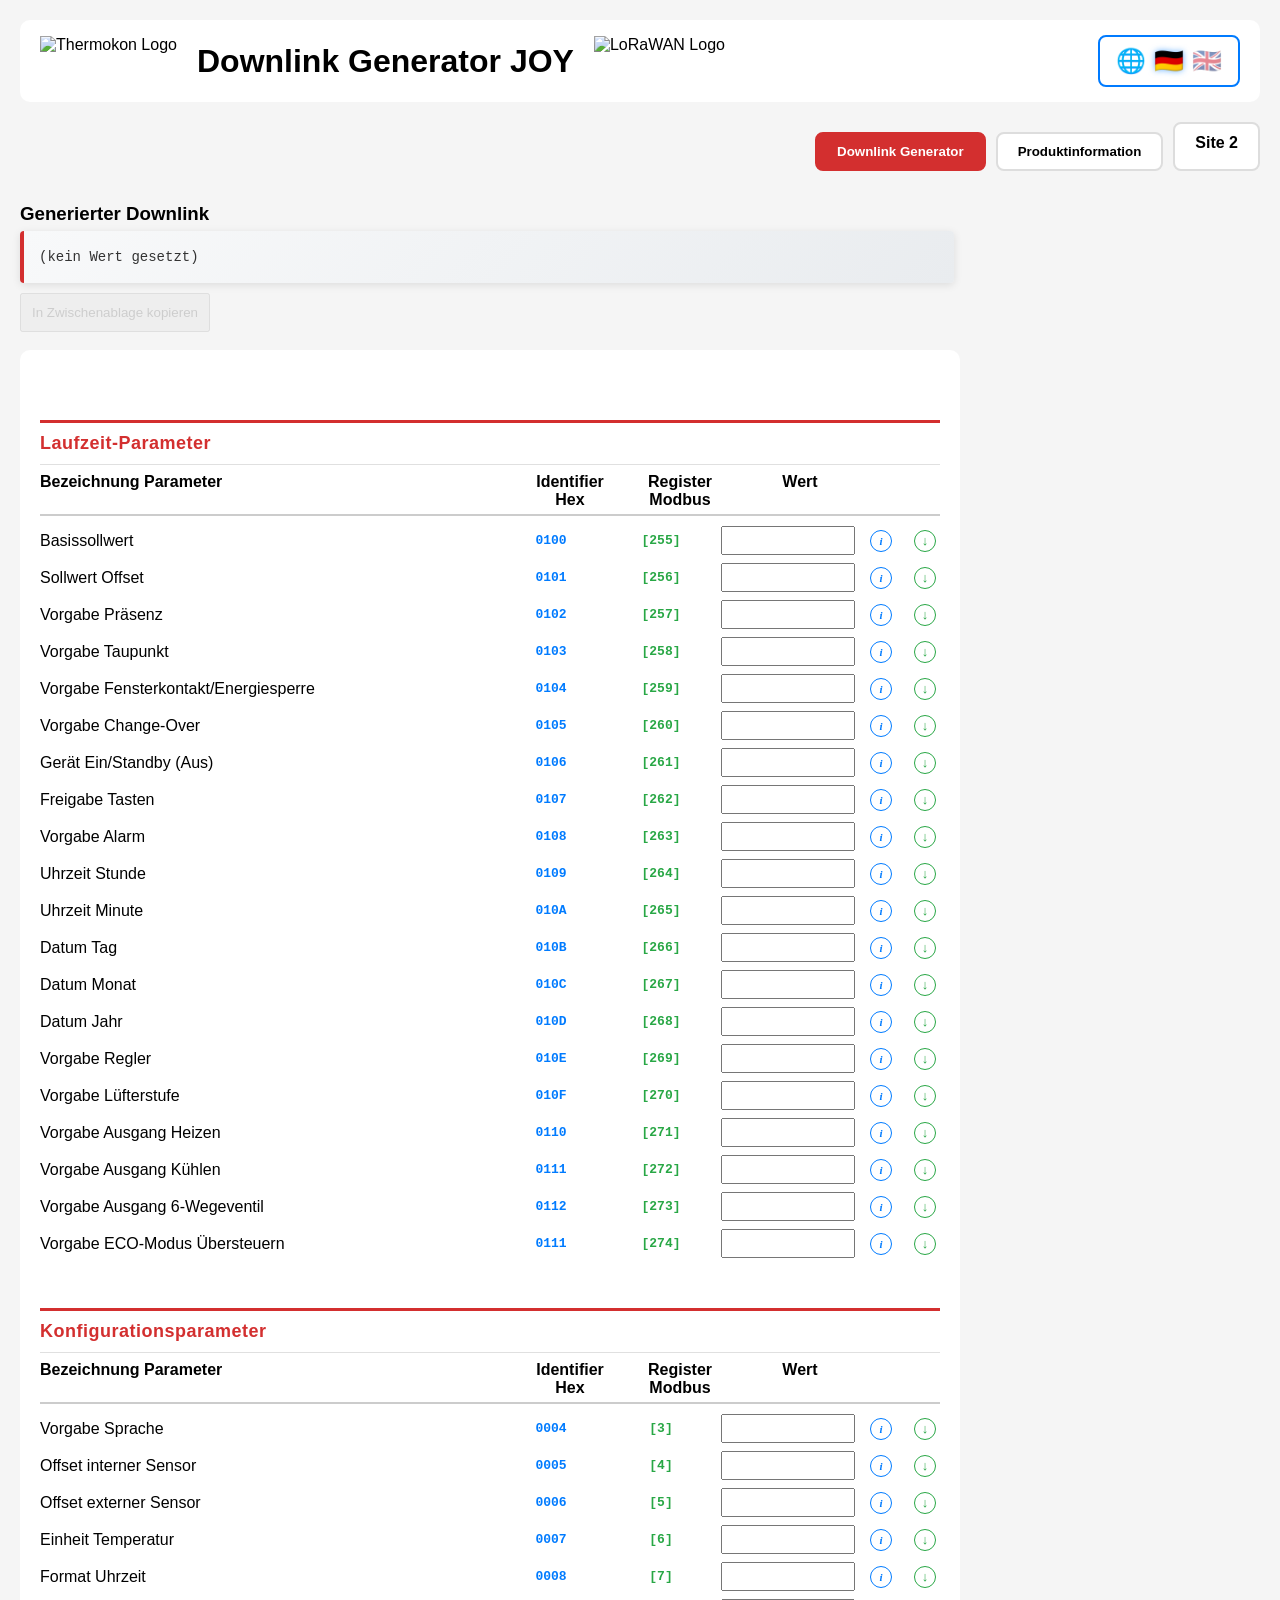
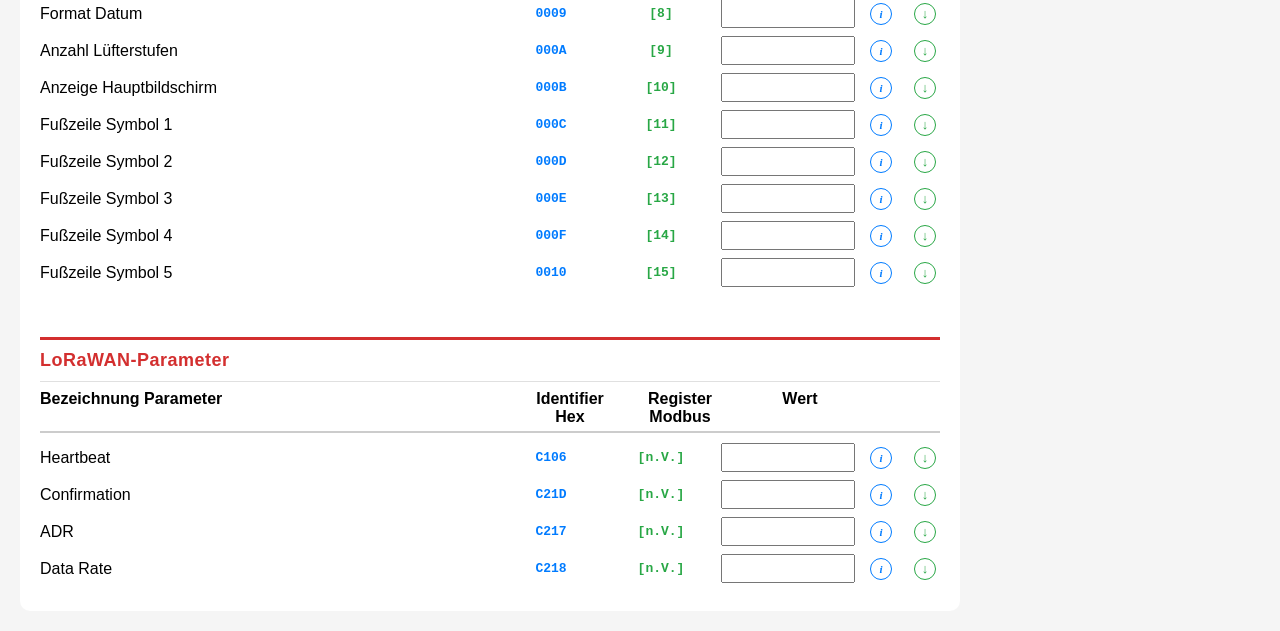
==== index.html @ a9e87c8f "Add files via upload" ====
<!DOCTYPE html>
<html lang="de">
<head>
<meta charset="UTF-8">
<title>Downlink Generator JOY LoRaWAN</title>
<style>
    body {
        font-family: Arial, sans-serif;
        margin: 20px;
        background: #f5f5f5;
    }
    .top-bar {
        display: flex;
        align-items: center;
        gap: 20px;
        margin-bottom: 20px;
        background: white;
        padding: 15px 20px;
        border-radius: 10px;
        justify-content: flex-start;
    }
    .logo {
        height: 50px;
        flex: 0 0 auto;
    }
    .logo-right {
        height: 50px;
        flex: 0 0 auto;
    }
    h1 {
        margin: 0;
        flex: 0 0 auto;
    }
    .container {
        background: white;
        padding: 20px;
        border-radius: 10px;
        max-width: 900px;
    }
    .header {
        display: flex;
        font-weight: bold;
        margin-bottom: 10px;
        border-bottom: 2px solid #ccc;
        padding-bottom: 5px;
        gap: 10px;
    }
    .header-param {
        flex: 1;
        min-width: 200px;
    }
    .header-hex {
        width: 100px;
        text-align: center;
    }
    .header-modbus {
        width: 100px;
        text-align: center;
    }
    .header-value {
        width: 120px;
        text-align: center;
    }
    .row {
        display: flex;
        margin-bottom: 8px;
        align-items: center;
        gap: 10px;
    }
    .topic {
        flex: 1;
        min-width: 200px;
    }
    .hex-col {
        width: 100px;
        text-align: center;
        font-family: monospace;
        font-weight: bold;
        color: #007bff;
    }
    .modbus-col {
        width: 100px;
        text-align: center;
        font-family: monospace;
        font-weight: bold;
        color: #28a745;
    }
    .input {
        width: 120px;
    }
    input {
        width: 100%;
        padding: 5px;
    }
    .sticky-output {
        position: sticky;
        top: 0;
        z-index: 100;
        background: #f5f5f5;
        padding: 12px 0 8px 0;
        margin-bottom: 10px;
    }
    #output {
        margin-top: 0;
        padding: 15px;
        background: linear-gradient(135deg, #f8f9fa 0%, #e9ecef 100%);
        border-left: 4px solid #d32f2f;
        color: #333;
        font-family: monospace;
        word-break: break-all;
        max-width: 900px;
        border-radius: 4px;
        box-shadow: 0 2px 8px rgba(0, 0, 0, 0.1);
        font-size: 14px;
        line-height: 1.6;
    }
    button {
        margin-top: 10px;
        padding: 10px;
        cursor: pointer;
    }
    button:disabled {
        opacity: 0.5;
        cursor: not-allowed;
    }
    .language-toggle {
        margin-left: auto;
        display: flex;
        align-items: center;
        gap: 10px;
    }
    .language-toggle button {
        background: white;
        border: 2px solid #007bff;
        border-radius: 8px;
        padding: 10px 16px;
        cursor: pointer;
        font-size: 24px;
        margin-top: 0;
        transition: all 0.3s ease;
        display: flex;
        gap: 8px;
        align-items: center;
    }
    .language-toggle button:hover {
        box-shadow: 0 4px 12px rgba(0, 0, 0, 0.15);
        transform: translateY(-2px);
    }
    .flag {
        opacity: 0.5;
        transition: opacity 0.3s ease;
    }
    .flag.active {
        opacity: 1;
        filter: drop-shadow(0 0 3px rgba(0, 123, 255, 0.6));
    }
    .page-tabs {
        display: flex;
        gap: 10px;
        margin-bottom: 20px;
        justify-content: flex-end;
    }
    .page-tab {
        padding: 10px 20px;
        background: white;
        border: 2px solid #ddd;
        border-radius: 8px;
        cursor: pointer;
        font-weight: 600;
        transition: all 0.3s ease;
        text-decoration: none;
        color: inherit;
    }
    .page-tab:hover {
        border-color: #007bff;
        color: #007bff;
    }
    .page-tab.active {
        background: #d32f2f;
        color: white;
        border-color: #d32f2f;
    }
    .page {
        display: none;
    }
    .page.active {
        display: block;
    }
    .info-content {
        background: white;
        padding: 30px;
        border-radius: 10px;
        max-width: 900px;
    }
    .info-grid {
        display: grid;
        grid-template-columns: 1fr 1fr;
        gap: 30px;
        align-items: center;
    }
    .info-image {
        text-align: center;
    }
    .info-image img {
        max-width: 100%;
        height: auto;
        border-radius: 8px;
        box-shadow: 0 4px 12px rgba(0, 0, 0, 0.15);
    }
    .info-text h2 {
        color: #d32f2f;
        margin-bottom: 15px;
    }
    .info-text p {
        color: #555;
        line-height: 1.6;
        margin-bottom: 15px;
    }
    .info-features {
        list-style: none;
        padding: 0;
    }
    .info-features li {
        padding: 8px 0;
        border-bottom: 1px solid #eee;
        color: #555;
    }
    .info-features li:before {
        content: "✓ ";
        color: #d32f2f;
        font-weight: bold;
        margin-right: 8px;
    }
    .section-title {
        margin-top: 50px !important;
        margin-bottom: 8px !important;
        padding: 10px 0;
        border-top: 3px solid #d32f2f;
        border-bottom: 1px solid #e0e0e0;
        font-weight: 700;
        font-size: 18px;
        color: #d32f2f;
        letter-spacing: 0.5px;
        text-transform: capitalize;
    }
    .header-info {
        width: 30px;
        text-align: center;
    }
    .info-icon {
        width: 30px;
        text-align: center;
        flex-shrink: 0;
        margin-left: 15px;
    }
    .info-icon button {
        background: none;
        border: 1.5px solid #007bff;
        border-radius: 50%;
        width: 22px;
        height: 22px;
        cursor: pointer;
        font-size: 11px;
        color: #007bff;
        font-weight: bold;
        font-style: italic;
        font-family: Georgia, serif;
        padding: 0;
        margin: 0;
        display: inline-flex;
        align-items: center;
        justify-content: center;
        transition: all 0.2s ease;
    }
    .info-icon button:hover {
        background: #007bff;
        color: white;
    }
    .info-tooltip {
        display: none;
        position: fixed;
        z-index: 1000;
        background: #333;
        color: #fff;
        padding: 8px 12px;
        border-radius: 6px;
        font-size: 13px;
        font-family: Arial, sans-serif;
        white-space: normal;
        max-width: 360px;
        line-height: 1.5;
        box-shadow: 0 4px 12px rgba(0,0,0,0.25);
        pointer-events: none;
    }
    .info-tooltip.visible {
        display: block;
    }
    .download-icon {
        width: 30px;
        text-align: center;
        flex-shrink: 0;
        margin-left: 4px;
    }
    .download-icon button {
        background: none;
        border: 1.5px solid #28a745;
        border-radius: 50%;
        width: 22px;
        height: 22px;
        cursor: pointer;
        font-size: 13px;
        color: #28a745;
        font-weight: bold;
        font-family: Arial, sans-serif;
        padding: 0;
        margin: 0;
        display: inline-flex;
        align-items: center;
        justify-content: center;
        transition: all 0.2s ease;
    }
    .download-icon button:hover {
        background: #28a745;
        color: white;
    }
</style>
</head>
<body>

<div class="top-bar">
    <img src="https://www.thermokon.de/typo3conf/ext/tm_thermokon/Resources/Public/Img/thermokon_logo.svg" alt="Thermokon Logo" class="logo">
    <h1 id="mainTitle">Downlink Generator JOY</h1>
    <img src="https://upload.wikimedia.org/wikipedia/commons/thumb/1/13/LoRaWAN_Logo.svg/1280px-LoRaWAN_Logo.svg.png" alt="LoRaWAN Logo" class="logo-right">
    <div class="language-toggle">
        <button onclick="toggleLanguage()"><span id="langIcon">🌐</span> <span class="flag active" id="deFlag">🇩🇪</span><span class="flag" id="enFlag">🇬🇧</span></button>
    </div>
</div>

<div class="page-tabs">
    <button class="page-tab active" onclick="switchPage('generator')" id="tab-generator">Downlink Generator</button>
    <button class="page-tab" onclick="switchPage('info')" id="tab-info">Produktinformation</button>
    <a href="Site 2.html" class="page-tab">Site 2</a>
</div>

<div id="generator" class="page active">
<div class="sticky-output">
<h3 id="outputTitle" style="margin:0 0 6px 0;">Generierter Downlink</h3>
<div id="output">(kein Wert gesetzt)</div>
<button onclick="copyToClipboard()" id="copyBtn" disabled>In Zwischenablage kopieren</button>
</div>

<div class="container">

    <div id="topicContainer"></div>

</div>
</div>

<div id="info" class="page">
<div class="info-content">
    <div class="info-grid">
        <div class="info-image">
            <img src="https://www.thermokon.de/typo3conf/ext/tm_thermokon/Resources/Public/Img/thermokon_logo.svg" alt="Thermokon Logo" style="margin-bottom: 20px;">
            <br>
            <img src="https://www.thermokon.de/direct/alterra-base/mimes/get/d1605e971841f3091" alt="Thermokon JOY LoRaWAN" style="max-width: 50%;">
        </div>
        <div class="info-text">
            <h2 id="infoTitle">LoRaWAN Sensor - Thermokon JOY</h2>
            <p id="infoDesc">Der Thermokon JOY ist ein leistungsstarker LoRaWAN-Sensor für professionelle Raumklimaregelung und Überwachung. Mit der intuitiven Downlink-Generator-Software können Sie alle Parameter und Einstellungen einfach fernsteuern.</p>
            <h3 style="color: #d32f2f; font-size: 14px; margin-top: 20px;">Eigenschaften:</h3>
            <ul class="info-features" id="infoFeatures">
                <li>LoRaWAN-Kommunikation</li>
                <li>Präzise Temperatur- und Feuchtemessung</li>
                <li>Fernkonfiguration über Downlinks</li>
                <li>Echtzeit-Datenübertragung</li>
                <li>Energieeffiziente Batteriebetrieb</li>
                <li>Mehrsprachige Bedienung</li>
            </ul>
        </div>
    </div>
</div>
</div>

<script>
// ==== SPRACH-SYSTEM ====
let currentLanguage = 'de';

const translations = {
    de: {
        mainTitle: 'Downlink Generator JOY',
        runtimeParam: 'Laufzeit-Parameter',
        configParam: 'Konfigurationsparameter',
        lorawanParam: 'LoRaWAN-Parameter',
        paramHeader: 'Parameter - Hex - Modbus',
        paramColumn: 'Bezeichnung Parameter',
        valueHeader: 'Wert',
        outputTitle: 'Generierter Downlink',
        noValue: '(kein Wert gesetzt)',
        copyBtn: 'In Zwischenablage kopieren',
        copied: 'Downlink kopiert!',
        tabGenerator: 'Downlink Generator',
        tabInfo: 'Produktinformation',
        langBtn: 'EN'
    },
    en: {
        mainTitle: 'Downlink Generator JOY',
        runtimeParam: 'Runtime Parameters',
        configParam: 'Configuration Parameters',
        lorawanParam: 'LoRaWAN Parameters',
        paramHeader: 'Parameter - Hex - Modbus',
        paramColumn: 'Parameter Description',
        valueHeader: 'Value',
        outputTitle: 'Generated Downlink',
        noValue: '(no value set)',
        copyBtn: 'Copy to Clipboard',
        copied: 'Downlink copied!',
        tabGenerator: 'Downlink Generator',
        tabInfo: 'Product Information',
        langBtn: 'DE'
    }
};

const configParametersData = [
    { de: "Vorgabe Sprache", en: "Language Setting", hex: "0004", meta: 3, name: "language",
      info_de: "Gerätesprache einstellen. 0 = Deutsch, 1 = Englisch, 2 = Französisch.",
      info_en: "Set device language. 0 = German, 1 = English, 2 = French." },
    { de: "Offset interner Sensor", en: "Internal Sensor Offset", hex: "0005", meta: 4, name: "offset_internal",
      info_de: "Korrekturwert für den internen Sensor in 0,1 K Schritten (z. B. 5 = +0,5 K).",
      info_en: "Correction value for the internal sensor in 0.1 K steps (e.g. 5 = +0.5 K)." },
    { de: "Offset externer Sensor", en: "External Sensor Offset", hex: "0006", meta: 5, name: "offset_external",
      info_de: "Korrekturwert für den externen Sensor in 0,1 K Schritten (z. B. -3 = -0,3 K).",
      info_en: "Correction value for the external sensor in 0.1 K steps (e.g. -3 = -0.3 K)." },
    { de: "Einheit Temperatur", en: "Temperature Unit", hex: "0007", meta: 6, name: "temperature_unit",
      info_de: "Anzeigeeinheit für Temperatur. 0 = Celsius (°C), 1 = Fahrenheit (°F).",
      info_en: "Display unit for temperature. 0 = Celsius (°C), 1 = Fahrenheit (°F)." },
    { de: "Format Uhrzeit", en: "Time Format", hex: "0008", meta: 7, name: "time_format",
      info_de: "Uhrzeitformat wählen. 0 = 24-Stunden-Format, 1 = 12-Stunden-Format (AM/PM).",
      info_en: "Select time format. 0 = 24-hour format, 1 = 12-hour format (AM/PM)." },
    { de: "Format Datum", en: "Date Format", hex: "0009", meta: 8, name: "date_format",
      info_de: "Datumsformat wählen. 0 = TT.MM.JJJJ, 1 = MM/TT/JJJJ.",
      info_en: "Select date format. 0 = DD.MM.YYYY, 1 = MM/DD/YYYY." },
    { de: "Anzahl Lüfterstufen", en: "Number of Fan Levels", hex: "000A", meta: 9, name: "fan_levels",
      info_de: "Anzahl der verfügbaren Lüfterstufen eingeben (z. B. 3 für Stufe 1–3).",
      info_en: "Enter number of available fan levels (e.g. 3 for levels 1–3)." },
    { de: "Anzeige Hauptbildschirm", en: "Main Display", hex: "000B", meta: 10, name: "main_display",
      info_de: "Informationen für den Hauptbildschirm festlegen. 0 = Temperatur, 1 = Feuchte, 2 = CO2.",
      info_en: "Define main screen content. 0 = Temperature, 1 = Humidity, 2 = CO2." },
    // Footer Symbols (Rows 9-13)
    { de: "Fußzeile Symbol 1", en: "Footer Symbol 1", hex: "000C", meta: 11, name: "symbol_1_footer",
      info_de: "Symbol für die erste Position in der Fußzeile. Wert gemäß Symboltabelle eingeben.",
      info_en: "Symbol for the first footer position. Enter value according to symbol table." },
    { de: "Fußzeile Symbol 2", en: "Footer Symbol 2", hex: "000D", meta: 12, name: "symbol_2_footer",
      info_de: "Symbol für die zweite Position in der Fußzeile. Wert gemäß Symboltabelle eingeben.",
      info_en: "Symbol for the second footer position. Enter value according to symbol table." },
    { de: "Fußzeile Symbol 3", en: "Footer Symbol 3", hex: "000E", meta: 13, name: "symbol_3_footer",
      info_de: "Symbol für die dritte Position in der Fußzeile. Wert gemäß Symboltabelle eingeben.",
      info_en: "Symbol for the third footer position. Enter value according to symbol table." },
    { de: "Fußzeile Symbol 4", en: "Footer Symbol 4", hex: "000F", meta: 14, name: "symbol_4_footer",
      info_de: "Symbol für die vierte Position in der Fußzeile. Wert gemäß Symboltabelle eingeben.",
      info_en: "Symbol for the fourth footer position. Enter value according to symbol table." },
    { de: "Fußzeile Symbol 5", en: "Footer Symbol 5", hex: "0010", meta: 15, name: "symbol_5_footer",
      info_de: "Symbol für die fünfte Position in der Fußzeile. Wert gemäß Symboltabelle eingeben.",
      info_en: "Symbol for the fifth footer position. Enter value according to symbol table." }
];

const runtimeParametersData = [
    // Setpoint Parameters (Rows 14-15)
    { de: "Basissollwert", en: "Base Setpoint", hex: "0100", meta: 255, name: "setpoint_base",
      info_de: "Gewünschten Basissollwert in 0,1 K Schritten eingeben (z. B. 210 = 21,0 °C).",
      info_en: "Enter desired base setpoint in 0.1 K steps (e.g. 210 = 21.0 °C)." },
    { de: "Sollwert Offset", en: "Setpoint Offset", hex: "0101", meta: 256, name: "setpoint_offset",
      info_de: "Offset zum Basissollwert in 0,1 K Schritten (z. B. 10 = +1,0 K).",
      info_en: "Offset to base setpoint in 0.1 K steps (e.g. 10 = +1.0 K)." },
    // Presence & Override (Rows 16-19)
    { de: "Vorgabe Präsenz", en: "Presence Setting", hex: "0102", meta: 257, name: "presence_overwrite",
      info_de: "Präsenzzustand überschreiben. 0 = abwesend, 1 = anwesend, 2 = freigegeben (automatisch).",
      info_en: "Override presence state. 0 = absent, 1 = present, 2 = released (automatic)." },
    { de: "Vorgabe Taupunkt", en: "Dew Point Setting", hex: "0103", meta: 258, name: "dewpoint_overwrite",
      info_de: "Taupunktsperre überschreiben. 0 = keine Sperre, 1 = Taupunkt erkannt (Sperre aktiv).",
      info_en: "Override dew point lock. 0 = no lock, 1 = dew point detected (lock active)." },
    { de: "Vorgabe Fensterkontakt/Energiesperre", en: "Window Contact/Energy Lock", hex: "0104", meta: 259, name: "windowcontact_overwrite",
      info_de: "Fensterkontaktzustand überschreiben. 0 = Fenster geschlossen, 1 = Fenster offen (Energiesperre).",
      info_en: "Override window contact state. 0 = window closed, 1 = window open (energy lock)." },
    { de: "Vorgabe Change-Over", en: "Change-Over Setting", hex: "0105", meta: 260, name: "changeover_overwrite",
      info_de: "Betriebsart überschreiben. 0 = Kühlen, 1 = Heizen, 2 = freigegeben (automatisch).",
      info_en: "Override operating mode. 0 = cooling, 1 = heating, 2 = released (automatic)." },
    // Device Control (Rows 20-22)
    { de: "Gerät Ein/Standby (Aus)", en: "Device On/Standby (Off)", hex: "0106", meta: 261, name: "standby",
      info_de: "Gerätestatus setzen. 0 = Standby (Aus), 1 = Ein (normaler Betrieb).",
      info_en: "Set device status. 0 = Standby (Off), 1 = On (normal operation)." },
    { de: "Freigabe Tasten", en: "Button Enable", hex: "0107", meta: 262, name: "button_enable",
      info_de: "Tastensperrung einstellen. 0 = alle Tasten gesperrt, 1 = alle Tasten freigegeben.",
      info_en: "Set button lock. 0 = all buttons locked, 1 = all buttons enabled." },
    { de: "Vorgabe Alarm", en: "Alarm Setting", hex: "0108", meta: 263, name: "alarm",
      info_de: "Alarmzustand setzen. 0 = kein Alarm, 1 = Alarm aktiv.",
      info_en: "Set alarm state. 0 = no alarm, 1 = alarm active." },
    // Time/Date Parameters (Rows 23-27)
    { de: "Uhrzeit Stunde", en: "Time Hour", hex: "0109", meta: 264, name: "hour",
      info_de: "Aktuelle Stunde eintragen (0–23).",
      info_en: "Enter current hour (0–23)." },
    { de: "Uhrzeit Minute", en: "Time Minute", hex: "010A", meta: 265, name: "minute",
      info_de: "Aktuelle Minute eintragen (0–59).",
      info_en: "Enter current minute (0–59)." },
    { de: "Datum Tag", en: "Date Day", hex: "010B", meta: 266, name: "day",
      info_de: "Aktuellen Tag eintragen (1–31).",
      info_en: "Enter current day (1–31)." },
    { de: "Datum Monat", en: "Date Month", hex: "010C", meta: 267, name: "month",
      info_de: "Aktuellen Monat eintragen (1–12).",
      info_en: "Enter current month (1–12)." },
    { de: "Datum Jahr", en: "Date Year", hex: "010D", meta: 268, name: "year",
      info_de: "Aktuelles Jahr eintragen (z. B. 2026).",
      info_en: "Enter current year (e.g. 2026)." },
    // Controller & Output Settings (Rows 28-33)
    { de: "Vorgabe Regler", en: "Controller Setting", hex: "010E", meta: 269, name: "overwrite_controller",
      info_de: "Reglermodus überschreiben. 0 = freigegeben (automatisch), 1 = manuell übersteuert.",
      info_en: "Override controller mode. 0 = released (automatic), 1 = manually overridden." },
    { de: "Vorgabe Lüfterstufe", en: "Fan Level Setting", hex: "010F", meta: 270, name: "fan_level_setting",
      info_de: "Lüfterstufe manuell vorgeben. 0 = Automatik, 1–5 = manuelle Stufe.",
      info_en: "Manually set fan level. 0 = automatic, 1–5 = manual level." },
    { de: "Vorgabe Ausgang Heizen", en: "Heating Output Setting", hex: "0110", meta: 271, name: "heating_output_setting",
      info_de: "Heizausgang manuell vorgeben in % (0–100). 0 = aus, 100 = volle Leistung.",
      info_en: "Manually set heating output in % (0–100). 0 = off, 100 = full power." },
    { de: "Vorgabe Ausgang Kühlen", en: "Cooling Output Setting", hex: "0111", meta: 272, name: "cooling_output_setting",
      info_de: "Kühlausgang manuell vorgeben in % (0–100). 0 = aus, 100 = volle Leistung.",
      info_en: "Manually set cooling output in % (0–100). 0 = off, 100 = full power." },
    { de: "Vorgabe Ausgang 6-Wegeventil", en: "6-Way Valve Output Setting", hex: "0112", meta: 273, name: "valve_6way_output_setting",
      info_de: "Stellung des 6-Wegeventils vorgeben in % (0–100).",
      info_en: "Set 6-way valve position in % (0–100)." },
    { de: "Vorgabe ECO-Modus Übersteuern", en: "ECO Mode Override", hex: "0111", meta: 274, name: "eco_mode_override",
      info_de: "ECO-Modus übersteuern. 0 = ECO-Modus inaktiv, 1 = ECO-Modus erzwungen.",
      info_en: "Override ECO mode. 0 = ECO mode inactive, 1 = ECO mode forced." }
];

const lorawanParametersData = [
    { de: "Heartbeat", en: "Heartbeat", hex: "C106", meta: "n.V.",
      info_de: "Heartbeat-Intervall in Minuten eintragen (z. B. 60 = alle 60 Minuten).",
      info_en: "Enter heartbeat interval in minutes (e.g. 60 = every 60 minutes)." },
    { de: "Confirmation", en: "Confirmation", hex: "C21D", meta: "n.V.",
      info_de: "Bestätigungsmodus aktivieren. 0 = unbestätigt (Unconfirmed), 1 = bestätigt (Confirmed).",
      info_en: "Enable confirmation mode. 0 = unconfirmed, 1 = confirmed." },
    { de: "ADR", en: "ADR", hex: "C217", meta: "n.V.",
      info_de: "Adaptive Data Rate aktivieren. 0 = ADR deaktiviert, 1 = ADR aktiviert.",
      info_en: "Enable Adaptive Data Rate. 0 = ADR disabled, 1 = ADR enabled." },
    { de: "Data Rate", en: "Data Rate", hex: "C218", meta: "n.V.",
      info_de: "LoRaWAN Datenrate manuell einstellen (0–5, DR0 = SF12, DR5 = SF7).",
      info_en: "Manually set LoRaWAN data rate (0–5, DR0 = SF12, DR5 = SF7)." }
];

function t(key) {
    return translations[currentLanguage][key] || key;
}

function renderParameterSection(title, parameters, startIndex) {
    const container = document.getElementById("topicContainer");
    
    // Section Titel
    const sectionTitle = document.createElement("h3");
    sectionTitle.textContent = title;
    sectionTitle.className = "section-title";
    container.appendChild(sectionTitle);
    
    // Header
    const header = document.createElement("div");
    header.className = "header";
    header.innerHTML = `
        <div class="header-param">${t('paramColumn')}</div>
        <div class="header-hex">Identifier Hex</div>
        <div class="header-modbus">Register Modbus</div>
        <div class="header-value">${t('valueHeader')}</div>
        <div class="header-info"></div>
        <div class="header-info"></div>
    `;
    container.appendChild(header);
    
    // Rows
    parameters.forEach((p, index) => {
        const row = document.createElement("div");
        row.className = "row";
        const paramName = p[currentLanguage];
        
        const tooltipText = currentLanguage === 'de' ? (p.info_de || '') : (p.info_en || '');
        row.innerHTML = `
            <div class="topic">${paramName}</div>
            <div class="hex-col">${p.hex}</div>
            <div class="modbus-col">[${p.meta}]</div>
            <div class="input">
                <input type="number" min="0" max="65535" data-index="${startIndex + index}">
            </div>
            <div class="info-icon">
                <button onmouseenter="showTooltip(event, '${tooltipText.replace(/'/g, "&apos;")}')" onmouseleave="hideTooltip()">i</button>
            </div>
            <div class="download-icon">
                <button onclick="downloadParameter(${startIndex + index})" title="Download">&#x2193;</button>
            </div>
        `;
        
        container.appendChild(row);
    });
}

function renderUI() {
    const container = document.getElementById("topicContainer");
    container.innerHTML = '';
    document.getElementById('mainTitle').textContent = t('mainTitle');
    document.getElementById('outputTitle').textContent = t('outputTitle');
    document.getElementById('copyBtn').textContent = t('copyBtn');
    
    // Update Tab Labels
    document.getElementById('tab-generator').textContent = t('tabGenerator');
    document.getElementById('tab-info').textContent = t('tabInfo');
    
    // Update Flaggen
    if (currentLanguage === 'de') {
        document.getElementById('deFlag').classList.add('active');
        document.getElementById('enFlag').classList.remove('active');
    } else {
        document.getElementById('deFlag').classList.remove('active');
        document.getElementById('enFlag').classList.add('active');
    }
    
    renderParameterSection(t('runtimeParam'), runtimeParametersData, 0);
    renderParameterSection(t('configParam'), configParametersData, runtimeParametersData.length);
    renderParameterSection(t('lorawanParam'), lorawanParametersData, runtimeParametersData.length + configParametersData.length);
    document.getElementById("output").innerText = t('noValue');
}

function toggleLanguage() {
    currentLanguage = currentLanguage === 'de' ? 'en' : 'de';
    renderUI();
    updateInfoPage();
}

// ==== PAGE SWITCHING ====
function switchPage(page) {
    // Hide all pages
    document.querySelectorAll('.page').forEach(p => p.classList.remove('active'));
    document.querySelectorAll('.page-tab').forEach(tab => tab.classList.remove('active'));
    
    // Show selected page
    document.getElementById(page).classList.add('active');
    document.getElementById('tab-' + page).classList.add('active');
    
    // Re-render if switching to generator
    if (page === 'generator') {
        generateDownlink();
    }
}

// ==== UPDATE INFO PAGE WITH LANGUAGE ====
function updateInfoPage() {
    if (currentLanguage === 'de') {
        document.getElementById('infoTitle').textContent = 'LoRaWAN Sensor - Thermokon JOY';
        document.getElementById('infoDesc').textContent = 'Der Thermokon JOY ist ein leistungsstarker LoRaWAN-Sensor für professionelle Raumklimaregelung und Überwachung. Mit der intuitiven Downlink-Generator-Software können Sie alle Parameter und Einstellungen einfach fernsteuern.';
        const features = ['LoRaWAN-Kommunikation', 'Präzise Temperatur- und Feuchtemessung', 'Fernkonfiguration über Downlinks', 'Echtzeit-Datenübertragung', 'Energieeffiziente Batteriebetrieb', 'Mehrsprachige Bedienung'];
        updateFeatures(features);
    } else {
        document.getElementById('infoTitle').textContent = 'LoRaWAN Sensor - Thermokon JOY';
        document.getElementById('infoDesc').textContent = 'The Thermokon JOY is a powerful LoRaWAN sensor for professional room climate control and monitoring. With the intuitive Downlink Generator software, you can remotely control all parameters and settings with ease.';
        const features = ['LoRaWAN Communication', 'Precise Temperature and Humidity Measurement', 'Remote Configuration via Downlinks', 'Real-Time Data Transmission', 'Energy-Efficient Battery Operation', 'Multilingual Interface'];
        updateFeatures(features);
    }
}

function updateFeatures(features) {
    const featuresList = document.getElementById('infoFeatures');
    featuresList.innerHTML = features.map(f => `<li>${f}</li>`).join('');
}

renderUI();
updateInfoPage();

// ==== HEX HELFER ====
function toHex(value) {
    let hex = Number(value).toString(16).toUpperCase();
    return hex.padStart(4, "0");
}

// ==== DOWNLINK GENERIEREN ====
function generateDownlink() {
    let result = "";
    let count = 0;
    const allParameters = [...runtimeParametersData, ...configParametersData, ...lorawanParametersData];

    document.querySelectorAll("input").forEach(input => {
        if (input.value !== "" && count < 10) {
            const index = input.dataset.index;
            const parameter = allParameters[index];

            const valueHex = toHex(input.value);
            result += parameter.hex + valueHex;

            count++;
        }
    });

    const isEmpty = !result || result === "";
    document.getElementById("output").innerText = result || t('noValue');
    document.getElementById("copyBtn").disabled = isEmpty;
}

// ==== EVENT LISTENER ====
document.addEventListener("input", generateDownlink);

// ==== TOOLTIP FUNKTIONEN ====
const tooltip = document.createElement('div');
tooltip.className = 'info-tooltip';
document.body.appendChild(tooltip);

function showTooltip(event, text) {
    tooltip.textContent = text;
    tooltip.classList.add('visible');
    positionTooltip(event);
}

function hideTooltip() {
    tooltip.classList.remove('visible');
}

document.addEventListener('mousemove', function(e) {
    if (tooltip.classList.contains('visible')) {
        positionTooltip(e);
    }
});

function positionTooltip(e) {
    const offset = 12;
    let left = e.clientX + offset;
    let top = e.clientY + offset;
    const rect = tooltip.getBoundingClientRect();
    if (left + rect.width > window.innerWidth - 10) {
        left = e.clientX - rect.width - offset;
    }
    if (top + rect.height > window.innerHeight - 10) {
        top = e.clientY - rect.height - offset;
    }
    tooltip.style.left = left + 'px';
    tooltip.style.top = top + 'px';
}

// ==== DOWNLOAD FUNKTION ====
function downloadParameter(index) {
    const a = document.createElement('a');
    a.href = 'Joy-RS485_Modbus_Handbuch_de.pdf';
    a.download = 'Joy-RS485_Modbus_Handbuch_de.pdf';
    a.click();
}

// ==== COPY FUNKTION ====
function copyToClipboard() {
    const text = document.getElementById("output").innerText;
    navigator.clipboard.writeText(text);
    alert(t('copied'));
}
</script>

</body>
</html>
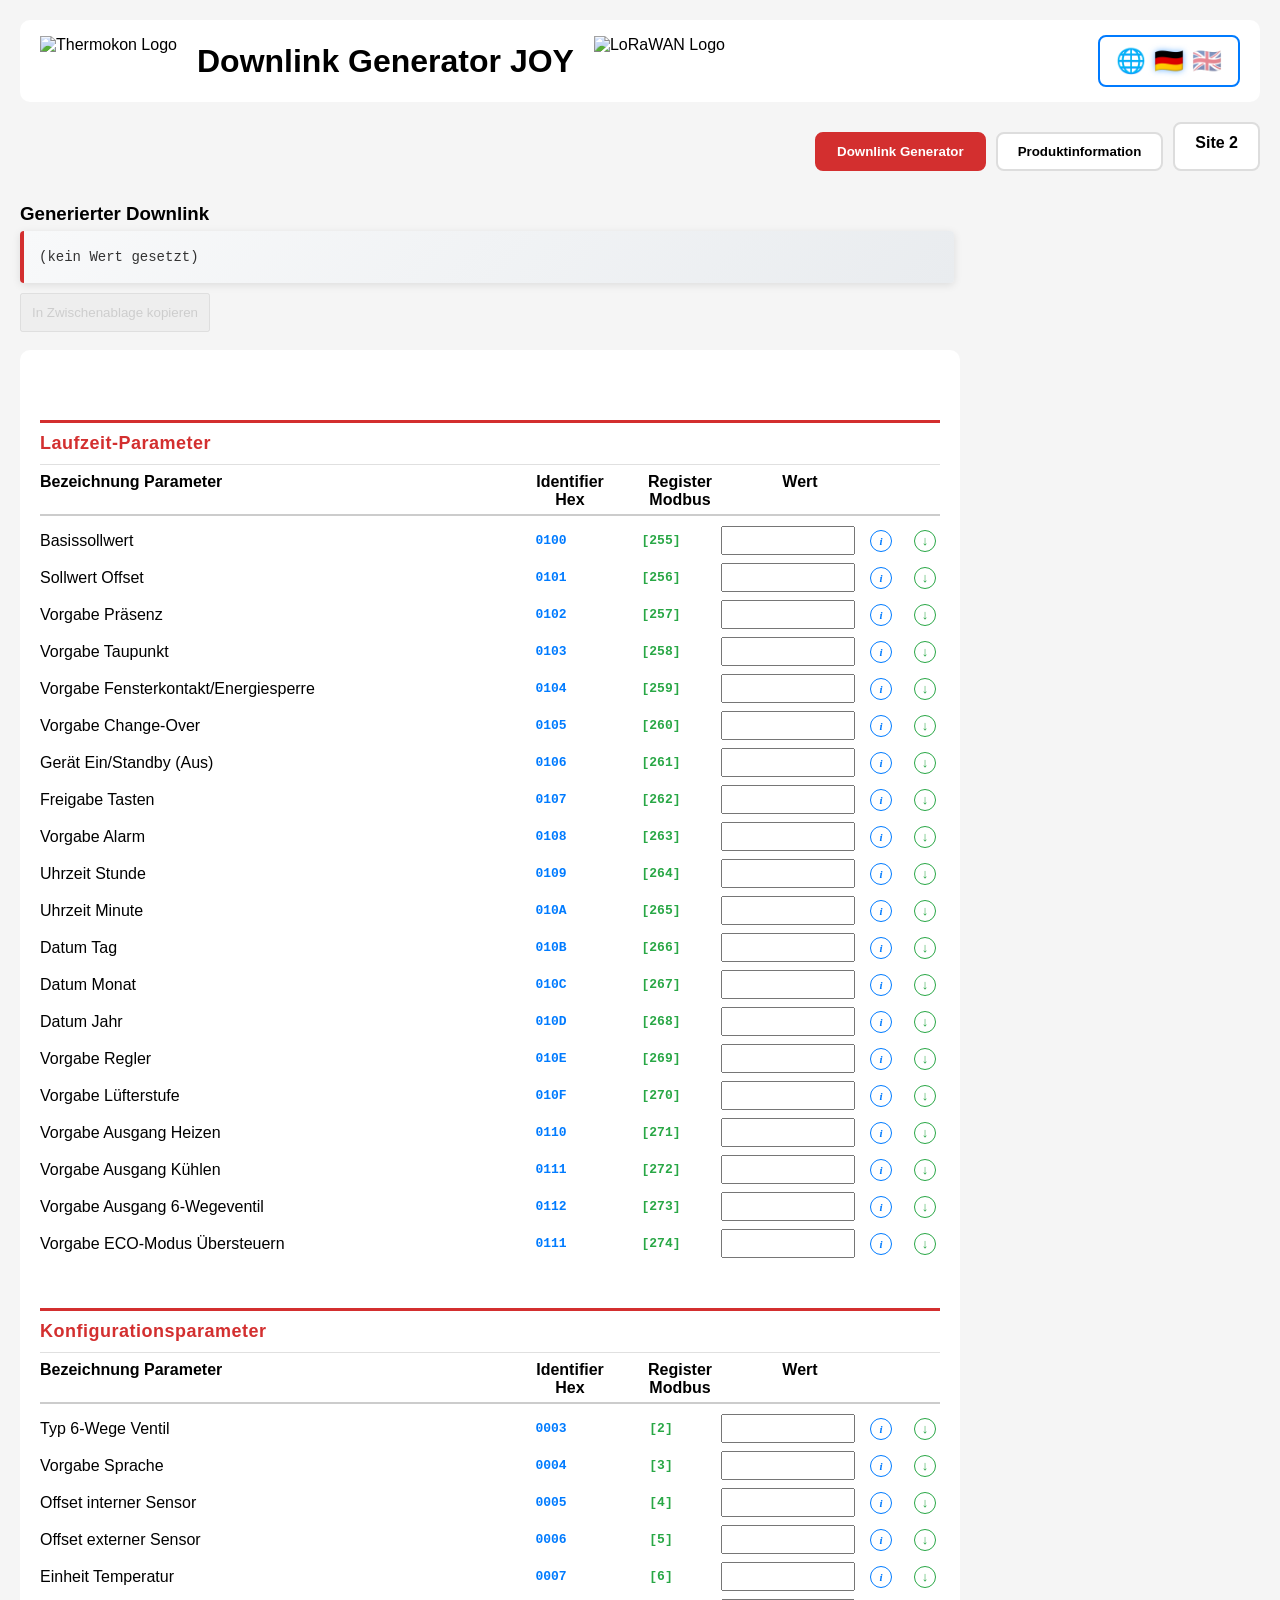
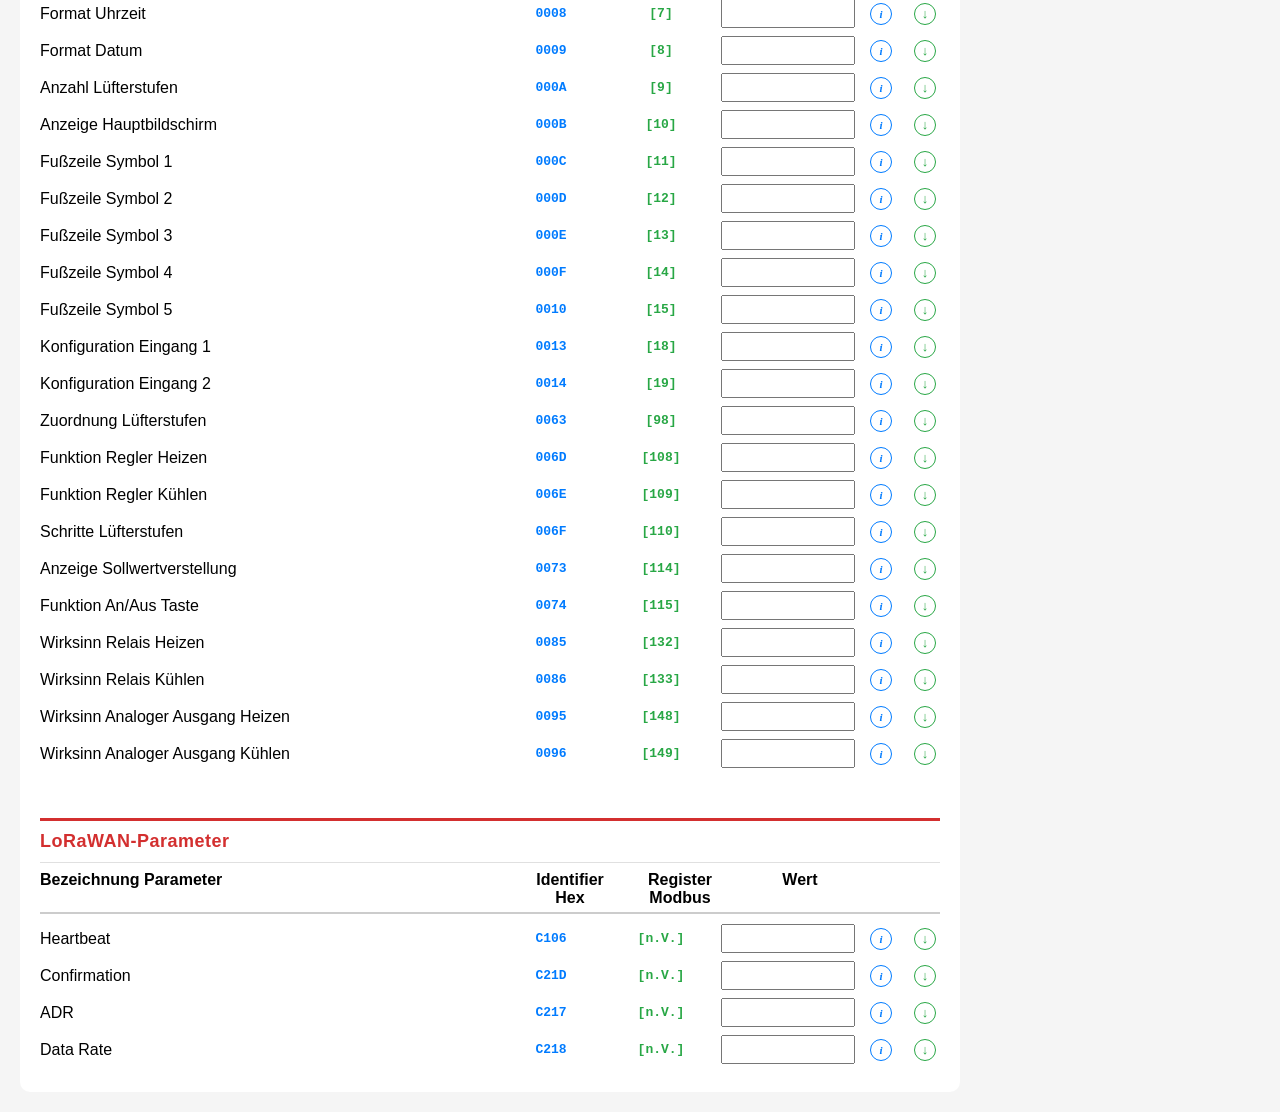
==== commit 42875e55: "Add files via upload" ====
--- a/index.html
+++ b/index.html
@@ -421,6 +421,9 @@
 };
 
 const configParametersData = [
+    { de: "Typ 6-Wege Ventil", en: "Type 6 Way-Valve", hex: "0003", meta: 2, name: "type_6_way_valve",
+      info_de: "Typ des 6-Wege Ventils konfigurieren. Wert gemäß Ventiltypentabelle eingeben.",
+      info_en: "Configure 6-way valve type. Enter value according to valve type table." },
     { de: "Vorgabe Sprache", en: "Language Setting", hex: "0004", meta: 3, name: "language",
       info_de: "Gerätesprache einstellen. 0 = Deutsch, 1 = Englisch, 2 = Französisch.",
       info_en: "Set device language. 0 = German, 1 = English, 2 = French." },
@@ -430,19 +433,19 @@
     { de: "Offset externer Sensor", en: "External Sensor Offset", hex: "0006", meta: 5, name: "offset_external",
       info_de: "Korrekturwert für den externen Sensor in 0,1 K Schritten (z. B. -3 = -0,3 K).",
       info_en: "Correction value for the external sensor in 0.1 K steps (e.g. -3 = -0.3 K)." },
-    { de: "Einheit Temperatur", en: "Temperature Unit", hex: "0007", meta: 6, name: "temperature_unit",
+    { de: "Einheit Temperatur", en: "Temperature Unit", hex: "0007", meta: 6, name: "unit_temperature",
       info_de: "Anzeigeeinheit für Temperatur. 0 = Celsius (°C), 1 = Fahrenheit (°F).",
       info_en: "Display unit for temperature. 0 = Celsius (°C), 1 = Fahrenheit (°F)." },
-    { de: "Format Uhrzeit", en: "Time Format", hex: "0008", meta: 7, name: "time_format",
+    { de: "Format Uhrzeit", en: "Time Format", hex: "0008", meta: 7, name: "format_time",
       info_de: "Uhrzeitformat wählen. 0 = 24-Stunden-Format, 1 = 12-Stunden-Format (AM/PM).",
       info_en: "Select time format. 0 = 24-hour format, 1 = 12-hour format (AM/PM)." },
-    { de: "Format Datum", en: "Date Format", hex: "0009", meta: 8, name: "date_format",
+    { de: "Format Datum", en: "Date Format", hex: "0009", meta: 8, name: "format_date",
       info_de: "Datumsformat wählen. 0 = TT.MM.JJJJ, 1 = MM/TT/JJJJ.",
       info_en: "Select date format. 0 = DD.MM.YYYY, 1 = MM/DD/YYYY." },
-    { de: "Anzahl Lüfterstufen", en: "Number of Fan Levels", hex: "000A", meta: 9, name: "fan_levels",
+    { de: "Anzahl Lüfterstufen", en: "Number of Fan Levels", hex: "000A", meta: 9, name: "fan_stages_count",
       info_de: "Anzahl der verfügbaren Lüfterstufen eingeben (z. B. 3 für Stufe 1–3).",
       info_en: "Enter number of available fan levels (e.g. 3 for levels 1–3)." },
-    { de: "Anzeige Hauptbildschirm", en: "Main Display", hex: "000B", meta: 10, name: "main_display",
+    { de: "Anzeige Hauptbildschirm", en: "Main Display", hex: "000B", meta: 10, name: "display_main_screen",
       info_de: "Informationen für den Hauptbildschirm festlegen. 0 = Temperatur, 1 = Feuchte, 2 = CO2.",
       info_en: "Define main screen content. 0 = Temperature, 1 = Humidity, 2 = CO2." },
     // Footer Symbols (Rows 9-13)
@@ -460,7 +463,43 @@
       info_en: "Symbol for the fourth footer position. Enter value according to symbol table." },
     { de: "Fußzeile Symbol 5", en: "Footer Symbol 5", hex: "0010", meta: 15, name: "symbol_5_footer",
       info_de: "Symbol für die fünfte Position in der Fußzeile. Wert gemäß Symboltabelle eingeben.",
-      info_en: "Symbol for the fifth footer position. Enter value according to symbol table." }
+      info_en: "Symbol for the fifth footer position. Enter value according to symbol table." },
+    { de: "Konfiguration Eingang 1", en: "Configuration Input 1", hex: "0013", meta: 18, name: "config_input_1",
+      info_de: "Funktion von Eingang 1 festlegen. Wert gemäß Eingangskonfigurationstabelle eingeben.",
+      info_en: "Define function of input 1. Enter value according to input configuration table." },
+    { de: "Konfiguration Eingang 2", en: "Configuration Input 2", hex: "0014", meta: 19, name: "config_input_2",
+      info_de: "Funktion von Eingang 2 festlegen. Wert gemäß Eingangskonfigurationstabelle eingeben.",
+      info_en: "Define function of input 2. Enter value according to input configuration table." },
+    { de: "Zuordnung Lüfterstufen", en: "Assignment Fan-Stages", hex: "0063", meta: 98, name: "fan_stage_assignment",
+      info_de: "Zuordnung der Lüfterstufen zu den Ausgängen konfigurieren. Wert gemäß Zuordnungstabelle eingeben.",
+      info_en: "Configure assignment of fan stages to outputs. Enter value according to assignment table." },
+    { de: "Funktion Regler Heizen", en: "Controller function heating", hex: "006D", meta: 108, name: "function_ctrl_heating",
+      info_de: "Reglerfunktion für den Heizbetrieb festlegen. Wert gemäß Reglerfunktionstabelle eingeben.",
+      info_en: "Define controller function for heating mode. Enter value according to controller function table." },
+    { de: "Funktion Regler Kühlen", en: "Controller function cooling", hex: "006E", meta: 109, name: "function_ctrl_cooling",
+      info_de: "Reglerfunktion für den Kühlbetrieb festlegen. Wert gemäß Reglerfunktionstabelle eingeben.",
+      info_en: "Define controller function for cooling mode. Enter value according to controller function table." },
+    { de: "Schritte Lüfterstufen", en: "Fan stage steps", hex: "006F", meta: 110, name: "fan_stage_steps",
+      info_de: "Schrittweite für die Umschaltung der Lüfterstufen in Prozent festlegen.",
+      info_en: "Define step size for fan stage switching in percent." },
+    { de: "Anzeige Sollwertverstellung", en: "Setpoint adjustment display", hex: "0073", meta: 114, name: "display_setpoint_adj",
+      info_de: "Anzeige der Sollwertverstellung auf dem Display konfigurieren. 0 = deaktiviert, 1 = aktiviert.",
+      info_en: "Configure setpoint adjustment display on screen. 0 = disabled, 1 = enabled." },
+    { de: "Funktion An/Aus Taste", en: "On/Off button function", hex: "0074", meta: 115, name: "function_btn_on_off",
+      info_de: "Funktion der An/Aus-Taste festlegen. 0 = deaktiviert, 1 = aktiviert.",
+      info_en: "Define on/off button function. 0 = disabled, 1 = enabled." },
+    { de: "Wirksinn Relais Heizen", en: "Relay logic heating", hex: "0085", meta: 132, name: "logic_relay_heating",
+      info_de: "Wirksinn des Heizrelais einstellen. 0 = normal (NO), 1 = invertiert (NC).",
+      info_en: "Set heating relay logic. 0 = normal (NO), 1 = inverted (NC)." },
+    { de: "Wirksinn Relais Kühlen", en: "Relay logic cooling", hex: "0086", meta: 133, name: "logic_relay_cooling",
+      info_de: "Wirksinn des Kühlrelais einstellen. 0 = normal (NO), 1 = invertiert (NC).",
+      info_en: "Set cooling relay logic. 0 = normal (NO), 1 = inverted (NC)." },
+    { de: "Wirksinn Analoger Ausgang Heizen", en: "Analog logic heating", hex: "0095", meta: 148, name: "logic_analog_heating",
+      info_de: "Wirksinn des analogen Heizausgangs einstellen. 0 = normal (0–10 V), 1 = invertiert (10–0 V).",
+      info_en: "Set analog heating output logic. 0 = normal (0–10 V), 1 = inverted (10–0 V)." },
+    { de: "Wirksinn Analoger Ausgang Kühlen", en: "Analog logic cooling", hex: "0096", meta: 149, name: "logic_analog_cooling",
+      info_de: "Wirksinn des analogen Kühlausgangs einstellen. 0 = normal (0–10 V), 1 = invertiert (10–0 V).",
+      info_en: "Set analog cooling output logic. 0 = normal (0–10 V), 1 = inverted (10–0 V)." }
 ];
 
 const runtimeParametersData = [
@@ -584,7 +623,7 @@
             <div class="hex-col">${p.hex}</div>
             <div class="modbus-col">[${p.meta}]</div>
             <div class="input">
-                <input type="number" min="0" max="65535" data-index="${startIndex + index}">
+                <input type="number" min="-32768" max="32767" data-index="${startIndex + index}">
             </div>
             <div class="info-icon">
                 <button onmouseenter="showTooltip(event, '${tooltipText.replace(/'/g, "&apos;")}')" onmouseleave="hideTooltip()">i</button>
@@ -671,7 +710,11 @@
 
 // ==== HEX HELFER ====
 function toHex(value) {
-    let hex = Number(value).toString(16).toUpperCase();
+    let num = Number(value);
+    if (num < 0) {
+        num = (num & 0xFFFF) >>> 0;
+    }
+    let hex = num.toString(16).toUpperCase();
     return hex.padStart(4, "0");
 }
 
@@ -699,7 +742,16 @@
 }
 
 // ==== EVENT LISTENER ====
-document.addEventListener("input", generateDownlink);
+document.addEventListener("input", function(e) {
+    if (e.target.tagName === 'INPUT' && e.target.type === 'number') {
+        let val = parseInt(e.target.value, 10);
+        if (!isNaN(val)) {
+            if (val > 32767) e.target.value = 32767;
+            else if (val < -32768) e.target.value = -32768;
+        }
+    }
+    generateDownlink();
+});
 
 // ==== TOOLTIP FUNKTIONEN ====
 const tooltip = document.createElement('div');
@@ -741,7 +793,7 @@
 function downloadParameter(index) {
     const a = document.createElement('a');
     a.href = 'Joy-RS485_Modbus_Handbuch_de.pdf';
-    a.download = 'Joy-RS485_Modbus_Handbuch_de.pdf';
+    a.target = '_blank';
     a.click();
 }
 
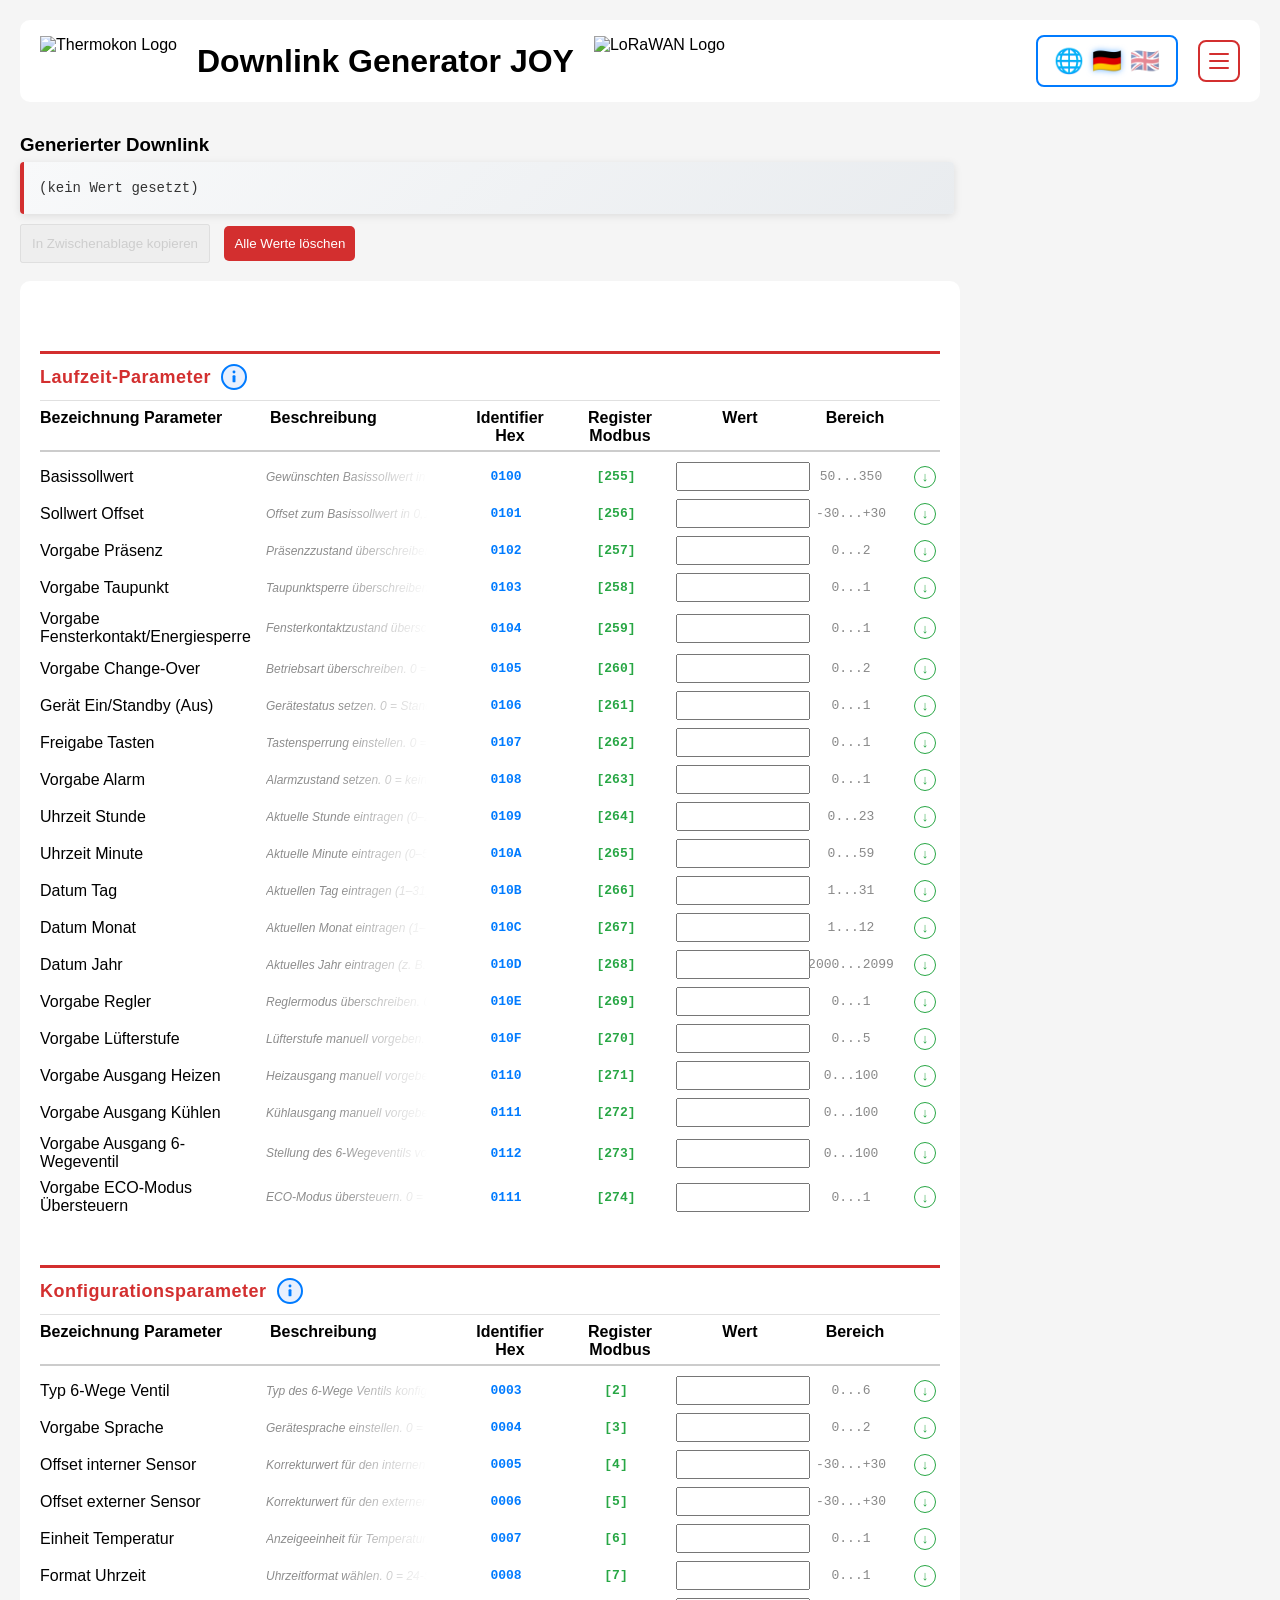
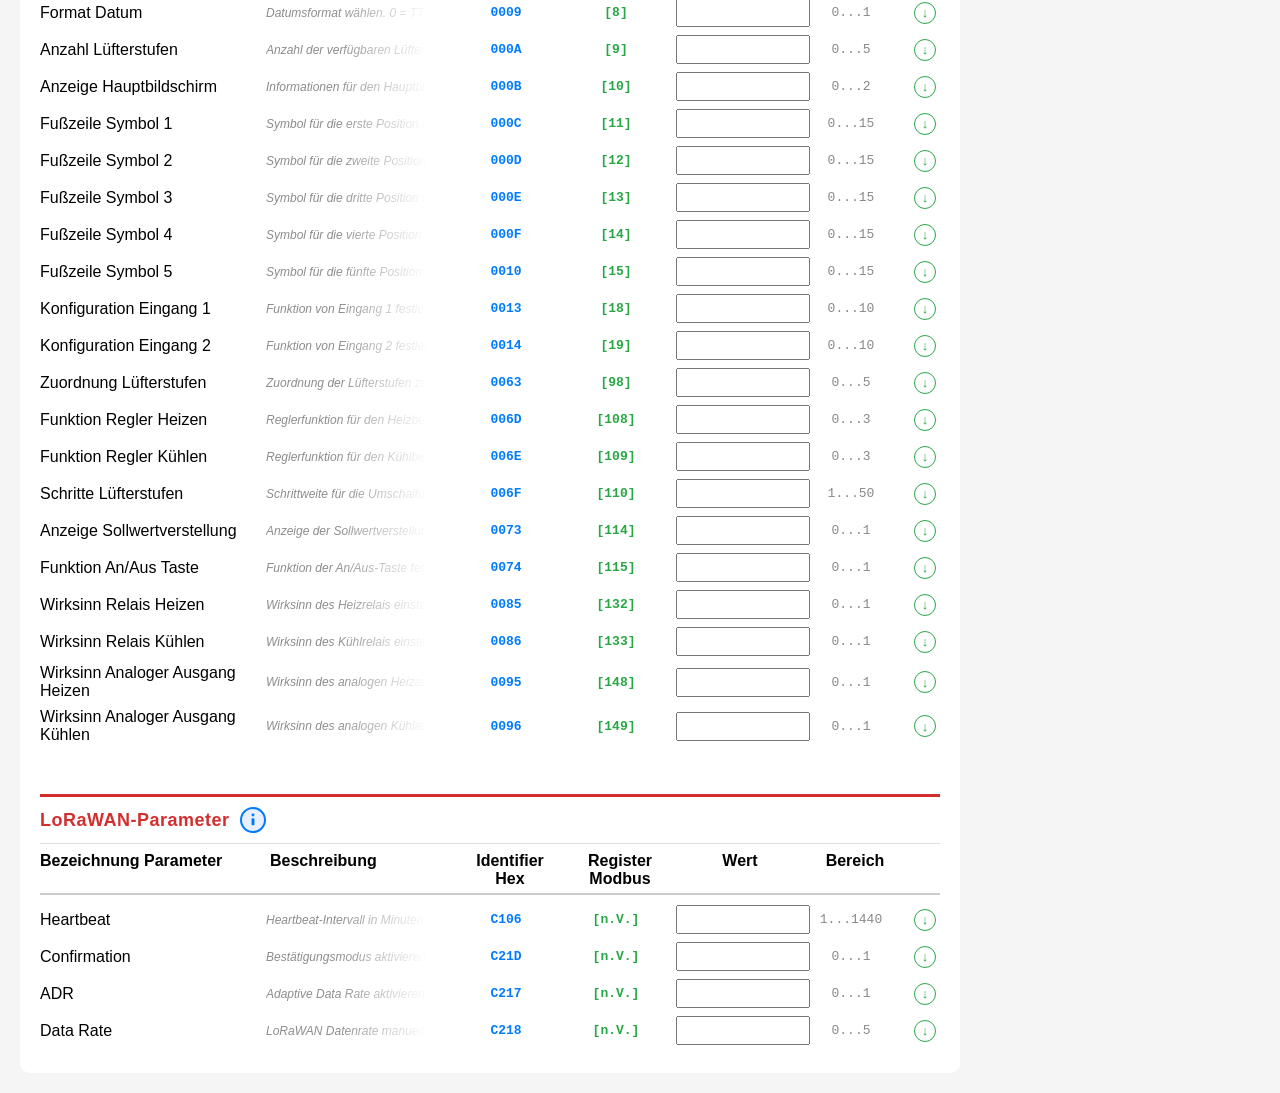
==== commit 320ecbaf: "Add files via upload" ====
--- a/index.html
+++ b/index.html
@@ -2,13 +2,16 @@
 <html lang="de">
 <head>
 <meta charset="UTF-8">
+<meta name="viewport" content="width=device-width, initial-scale=1.0">
 <title>Downlink Generator JOY LoRaWAN</title>
 <style>
+    /* Grundlegendes Seitenlayout: Serifenlose Schrift, heller Hintergrund */
     body {
         font-family: Arial, sans-serif;
         margin: 20px;
         background: #f5f5f5;
     }
+    /* Kopfzeile mit Logos, Titel, Sprachumschalter und Burger-Menü (Flexbox) */
     .top-bar {
         display: flex;
         align-items: center;
@@ -19,10 +22,12 @@
         border-radius: 10px;
         justify-content: flex-start;
     }
+    /* Thermokon-Logo links, feste Höhe ohne Flex-Wachstum */
     .logo {
         height: 50px;
         flex: 0 0 auto;
     }
+    /* LoRaWAN-Logo rechts neben dem Titel */
     .logo-right {
         height: 50px;
         flex: 0 0 auto;
@@ -31,12 +36,14 @@
         margin: 0;
         flex: 0 0 auto;
     }
+    /* Hauptcontainer für die Parametertabellen mit abgerundeten Ecken */
     .container {
         background: white;
         padding: 20px;
         border-radius: 10px;
         max-width: 900px;
     }
+    /* Spaltenüberschriften-Zeile (Parameter, Hex, Modbus, Wert, Bereich) */
     .header {
         display: flex;
         font-weight: bold;
@@ -61,16 +68,23 @@
         width: 120px;
         text-align: center;
     }
+    .header-range {
+        width: 90px;
+        text-align: center;
+    }
+    /* Einzelne Parameterzeile als Flex-Row mit vertikaler Zentrierung */
     .row {
         display: flex;
         margin-bottom: 8px;
         align-items: center;
         gap: 10px;
     }
+    /* Parametername-Spalte, nimmt den verfügbaren Platz ein (flex: 1) */
     .topic {
         flex: 1;
         min-width: 200px;
     }
+    /* Hex-Identifier-Spalte: Monospace, blau, zentriert (z.B. 0x0003) */
     .hex-col {
         width: 100px;
         text-align: center;
@@ -78,6 +92,7 @@
         font-weight: bold;
         color: #007bff;
     }
+    /* Modbus-Register-Spalte: Monospace, grün, zentriert (z.B. [2]) */
     .modbus-col {
         width: 100px;
         text-align: center;
@@ -88,10 +103,19 @@
     .input {
         width: 120px;
     }
+    /* Wertebereich-Spalte: zeigt gültigen Min...Max-Bereich in Grau */
+    .range-col {
+        width: 90px;
+        text-align: center;
+        font-family: monospace;
+        font-size: 13px;
+        color: #888;
+    }
     input {
         width: 100%;
         padding: 5px;
     }
+    /* Sticky-Ausgabebereich: bleibt beim Scrollen oben sichtbar */
     .sticky-output {
         position: sticky;
         top: 0;
@@ -100,6 +124,7 @@
         padding: 12px 0 8px 0;
         margin-bottom: 10px;
     }
+    /* Generierter Hex-Downlink-String mit rotem Akzent-Rand links */
     #output {
         margin-top: 0;
         padding: 15px;
@@ -114,6 +139,29 @@
         font-size: 14px;
         line-height: 1.6;
     }
+    /* Ein Parameter-Paar im Downlink-Output (Hex-ID + Wert) */
+    .dl-pair {
+        display: inline;
+        margin-right: 0;
+    }
+    /* Vertikaler Trennstrich zwischen aufeinanderfolgenden Paaren (IBAN-Stil) */
+    .dl-pair + .dl-pair {
+        border-left: 2px solid #ccc;
+        padding-left: 8px;
+        margin-left: 6px;
+    }
+    /* Hex-Identifier im Output: blau, fett, mit gepunkteter Trennung zum Wert */
+    .dl-id {
+        color: #007bff;
+        font-weight: bold;
+        border-right: 1px dotted #bbb;
+        padding-right: 3px;
+        margin-right: 2px;
+    }
+    /* Hex-Wert im Output: schwarz, folgt direkt auf den Identifier */
+    .dl-val {
+        color: #000;
+    }
     button {
         margin-top: 10px;
         padding: 10px;
@@ -123,6 +171,7 @@
         opacity: 0.5;
         cursor: not-allowed;
     }
+    /* Sprachumschalter: wird per margin-left:auto ans rechte Ende der Top-Bar geschoben */
     .language-toggle {
         margin-left: auto;
         display: flex;
@@ -146,6 +195,7 @@
         box-shadow: 0 4px 12px rgba(0, 0, 0, 0.15);
         transform: translateY(-2px);
     }
+    /* Flaggen-Icons (DE/EN): inaktiv = halbtransparent, aktiv = volle Deckkraft mit Glow */
     .flag {
         opacity: 0.5;
         transition: opacity 0.3s ease;
@@ -154,11 +204,100 @@
         opacity: 1;
         filter: drop-shadow(0 0 3px rgba(0, 123, 255, 0.6));
     }
+    /* Originale Tab-Leiste: versteckt, aber im DOM für ID-Kompatibilität behalten */
     .page-tabs {
+        display: none;
+    }
+    /* Hamburger-Menü Container: position:relative für absolutes Dropdown */
+    .burger-menu {
+        position: relative;
+        flex: 0 0 auto;
+        order: 10;
+    }
+    /* Hamburger-Button: 3 animierte Striche, wird zum X-Icon wenn .open */
+    .burger-btn {
+        background: none;
+        border: 2px solid #d32f2f;
+        border-radius: 8px;
+        width: 42px;
+        height: 42px;
+        cursor: pointer;
         display: flex;
-        gap: 10px;
-        margin-bottom: 20px;
-        justify-content: flex-end;
+        flex-direction: column;
+        align-items: center;
+        justify-content: center;
+        gap: 5px;
+        padding: 0;
+        margin: 0;
+        transition: all 0.3s ease;
+    }
+    .burger-btn:hover {
+        background: #d32f2f;
+    }
+    .burger-btn span {
+        display: block;
+        width: 20px;
+        height: 2px;
+        background: #d32f2f;
+        border-radius: 2px;
+        transition: all 0.3s ease;
+    }
+    .burger-btn:hover span {
+        background: white;
+    }
+    /* Animation: 3 Striche transformieren sich zu einem X-Symbol beim Öffnen */
+    .burger-btn.open span:nth-child(1) {
+        transform: rotate(45deg) translate(5px, 5px);
+    }
+    .burger-btn.open span:nth-child(2) {
+        opacity: 0;
+    }
+    .burger-btn.open span:nth-child(3) {
+        transform: rotate(-45deg) translate(5px, -5px);
+    }
+    /* Dropdown-Menü: absolut positioniert unter dem Burger-Button */
+    .burger-dropdown {
+        display: none;
+        position: absolute;
+        top: 50px;
+        right: 0;
+        background: white;
+        border: 2px solid #ddd;
+        border-radius: 10px;
+        box-shadow: 0 8px 24px rgba(0,0,0,0.15);
+        z-index: 200;
+        min-width: 220px;
+        overflow: hidden;
+    }
+    .burger-dropdown.open {
+        display: block;
+    }
+    .burger-dropdown .menu-item {
+        display: block;
+        width: 100%;
+        padding: 14px 20px;
+        border: none;
+        background: none;
+        text-align: left;
+        font-size: 15px;
+        font-weight: 600;
+        color: #333;
+        cursor: pointer;
+        text-decoration: none;
+        transition: background 0.2s ease;
+        border-bottom: 1px solid #eee;
+        box-sizing: border-box;
+    }
+    .burger-dropdown .menu-item:last-child {
+        border-bottom: none;
+    }
+    .burger-dropdown .menu-item:hover {
+        background: #f5f5f5;
+        color: #d32f2f;
+    }
+    .burger-dropdown .menu-item.active {
+        color: #d32f2f;
+        background: #fef0f0;
     }
     .page-tab {
         padding: 10px 20px;
@@ -180,18 +319,21 @@
         color: white;
         border-color: #d32f2f;
     }
+    /* Seitenwechsel: nur die aktive Seite (Generator oder Info) wird angezeigt */
     .page {
         display: none;
     }
     .page.active {
         display: block;
     }
+    /* Produktinformations-Seite: weißer Container mit max. 900px Breite */
     .info-content {
         background: white;
         padding: 30px;
         border-radius: 10px;
         max-width: 900px;
     }
+    /* 2-Spalten-Grid für Info-Seite: Bild links, Text rechts */
     .info-grid {
         display: grid;
         grid-template-columns: 1fr 1fr;
@@ -231,6 +373,7 @@
         font-weight: bold;
         margin-right: 8px;
     }
+    /* Abschnittsüberschrift (z.B. "Laufzeit-Parameter"): roter Rand oben, Flex für Info-Button */
     .section-title {
         margin-top: 50px !important;
         margin-bottom: 8px !important;
@@ -242,40 +385,92 @@
         color: #d32f2f;
         letter-spacing: 0.5px;
         text-transform: capitalize;
+        display: flex;
+        align-items: center;
+        gap: 10px;
+    }
+    /* Runder Info-Button (SVG "i"-Icon) neben den Abschnittsüberschriften */
+    .section-info-btn {
+        display: inline-flex;
+        align-items: center;
+        justify-content: center;
+        width: 22px;
+        height: 22px;
+        border-radius: 50%;
+        border: 2px solid #007bff;
+        background: #e8f0fe;
+        color: #007bff;
+        cursor: help;
+        padding: 0;
+        margin: 0;
+        flex-shrink: 0;
+        transition: all 0.2s ease;
+    }
+    .section-info-btn svg {
+        fill: #007bff;
+        transition: fill 0.2s ease;
+    }
+    .section-info-btn:hover {
+        background: #007bff;
+    }
+    .section-info-btn:hover svg {
+        fill: white;
     }
     .header-info {
         width: 30px;
         text-align: center;
     }
+    /* Beschreibungsspalte pro Zeile: zeigt abgekürzten Info-Text mit Fade-Out */
     .info-icon {
-        width: 30px;
-        text-align: center;
+        width: 180px;
+        text-align: left;
         flex-shrink: 0;
-        margin-left: 15px;
+        margin-left: 5px;
+    }
+    /* Inline-Infotext: kursiv, halbtransparent, mit CSS-Maskierung zum Ausblenden am Rand */
+    .info-text-inline {
+        font-style: italic;
+        opacity: 0.45;
+        font-size: 12px;
+        white-space: nowrap;
+        overflow: hidden;
+        text-overflow: ellipsis;
+        max-width: 180px;
+        cursor: help;
+        display: block;
+        position: relative;
+        -webkit-mask-image: linear-gradient(to right, rgba(0,0,0,1) 40%, rgba(0,0,0,0) 90%);
+        mask-image: linear-gradient(to right, rgba(0,0,0,1) 40%, rgba(0,0,0,0) 90%);
+        transition: opacity 0.2s ease;
+    }
+    .info-text-inline:hover {
+        opacity: 0.7;
     }
     .info-icon button {
-        background: none;
-        border: 1.5px solid #007bff;
+        background: #e8f0fe;
+        border: 2px solid #007bff;
         border-radius: 50%;
         width: 22px;
         height: 22px;
         cursor: pointer;
-        font-size: 11px;
+        font-size: 14px;
         color: #007bff;
-        font-weight: bold;
+        font-weight: 700;
         font-style: italic;
-        font-family: Georgia, serif;
+        font-family: 'Times New Roman', Georgia, serif;
         padding: 0;
         margin: 0;
         display: inline-flex;
         align-items: center;
         justify-content: center;
         transition: all 0.2s ease;
+        text-shadow: 0 0 1px #007bff;
     }
     .info-icon button:hover {
         background: #007bff;
         color: white;
     }
+    /* Globaler Tooltip: folgt dem Mauszeiger, zeigt vollständigen Beschreibungstext */
     .info-tooltip {
         display: none;
         position: fixed;
@@ -295,6 +490,7 @@
     .info-tooltip.visible {
         display: block;
     }
+    /* Download-Button pro Zeile: grüner Kreis mit Pfeil, öffnet PDF-Handbuch */
     .download-icon {
         width: 30px;
         text-align: center;
@@ -323,10 +519,162 @@
         background: #28a745;
         color: white;
     }
+
+    /* ==== RESPONSIVE: Tablet & Smartphone (≤768px) ==== */
+    /* Umstellung auf Card-Layout, versteckte Spaltenheader, größere Touch-Targets */
+    @media (max-width: 768px) {
+        body {
+            margin: 8px;
+        }
+        .top-bar {
+            flex-wrap: wrap;
+            gap: 10px;
+            padding: 10px 12px;
+        }
+        .top-bar h1 {
+            font-size: 16px;
+            order: 2;
+            width: 100%;
+            text-align: center;
+        }
+        .logo, .logo-right {
+            height: 32px;
+        }
+        .language-toggle {
+            order: 3;
+            margin-left: 0;
+            width: 100%;
+            justify-content: center;
+        }
+        .language-toggle button {
+            font-size: 18px;
+            padding: 6px 12px;
+        }
+        .burger-dropdown {\n            min-width: 180px;\n        }
+        .sticky-output {
+            padding: 8px 0 6px 0;
+        }
+        .sticky-output h3 {
+            font-size: 14px;
+        }
+        .sticky-output button {
+            font-size: 12px;
+            padding: 8px;
+        }
+        #output {
+            font-size: 12px;
+            padding: 10px;
+        }
+        .container {
+            padding: 10px;
+        }
+        .section-title {
+            font-size: 15px;
+            margin-top: 30px !important;
+        }
+
+        /* Hide table header on mobile */
+        .header {
+            display: none;
+        }
+
+        /* Card layout for rows */
+        .row {
+            flex-wrap: wrap;
+            background: #fafafa;
+            border: 1px solid #eee;
+            border-radius: 8px;
+            padding: 10px;
+            margin-bottom: 10px;
+            gap: 4px 8px;
+        }
+        .topic {
+            min-width: unset;
+            width: 100%;
+            font-weight: 600;
+            font-size: 14px;
+            margin-bottom: 2px;
+        }
+        .info-icon {
+            width: 100%;
+            margin-left: 0;
+        }
+        .info-text-inline {
+            max-width: 100%;
+            -webkit-mask-image: linear-gradient(to right, rgba(0,0,0,1) 60%, rgba(0,0,0,0) 95%);
+            mask-image: linear-gradient(to right, rgba(0,0,0,1) 60%, rgba(0,0,0,0) 95%);
+        }
+        .hex-col, .modbus-col {
+            width: auto;
+            text-align: left;
+            font-size: 12px;
+        }
+        .hex-col::before {
+            content: 'Hex: ';
+            font-weight: normal;
+            color: #888;
+            font-family: Arial, sans-serif;
+        }
+        .modbus-col::before {
+            content: 'Modbus: ';
+            font-weight: normal;
+            color: #888;
+            font-family: Arial, sans-serif;
+        }
+        .range-col {
+            width: auto;
+            text-align: left;
+            font-size: 12px;
+        }
+        .range-col::before {
+            content: '⟹ ';
+            color: #888;
+        }
+        .input {
+            width: 100%;
+        }
+        .input input {
+            font-size: 16px;
+            padding: 8px;
+        }
+        .download-icon {
+            margin-left: auto;
+        }
+
+        /* Info page responsive */
+        .info-content {
+            padding: 15px;
+        }
+        .info-grid {
+            grid-template-columns: 1fr;
+            gap: 20px;
+        }
+        .info-text h2 {
+            font-size: 18px;
+        }
+        .info-text p {
+            font-size: 14px;
+        }
+    }
+
+    /* ==== RESPONSIVE: Extra kleine Bildschirme (≤480px) ==== */
+    @media (max-width: 480px) {
+        .top-bar h1 {
+            font-size: 14px;
+        }
+        .logo, .logo-right {
+            height: 26px;
+        }
+        .dl-pair + .dl-pair {
+            padding-left: 5px;
+            margin-left: 4px;
+        }
+    }
 </style>
 </head>
 <body>
 
+<!-- ==== KOPFZEILE: Logos, Titel, Sprachumschalter und Hamburger-Navigationsmenü ==== -->
 <div class="top-bar">
     <img src="https://www.thermokon.de/typo3conf/ext/tm_thermokon/Resources/Public/Img/thermokon_logo.svg" alt="Thermokon Logo" class="logo">
     <h1 id="mainTitle">Downlink Generator JOY</h1>
@@ -334,19 +682,32 @@
     <div class="language-toggle">
         <button onclick="toggleLanguage()"><span id="langIcon">🌐</span> <span class="flag active" id="deFlag">🇩🇪</span><span class="flag" id="enFlag">🇬🇧</span></button>
     </div>
+    <div class="burger-menu">
+        <button class="burger-btn" onclick="toggleBurgerMenu()">
+            <span></span><span></span><span></span>
+        </button>
+        <div class="burger-dropdown" id="burgerDropdown">
+            <button class="menu-item active" onclick="switchPage('generator')" id="menu-generator">Downlink Generator</button>
+            <button class="menu-item" onclick="switchPage('info')" id="menu-info">Produktinformation</button>
+            <a href="Site 2.html" class="menu-item">Site 2</a>
+        </div>
+    </div>
 </div>
 
+<!-- hidden, kept for compatibility -->
 <div class="page-tabs">
     <button class="page-tab active" onclick="switchPage('generator')" id="tab-generator">Downlink Generator</button>
     <button class="page-tab" onclick="switchPage('info')" id="tab-info">Produktinformation</button>
     <a href="Site 2.html" class="page-tab">Site 2</a>
 </div>
 
+<!-- ==== GENERATOR-SEITE: Sticky Downlink-Ausgabe oben, darunter die Parametertabellen ==== -->
 <div id="generator" class="page active">
 <div class="sticky-output">
 <h3 id="outputTitle" style="margin:0 0 6px 0;">Generierter Downlink</h3>
 <div id="output">(kein Wert gesetzt)</div>
 <button onclick="copyToClipboard()" id="copyBtn" disabled>In Zwischenablage kopieren</button>
+<button onclick="clearAllInputs()" id="clearBtn" style="margin-left: 10px; background: #d32f2f; color: white; border: none; border-radius: 5px;">Alle Werte löschen</button>
 </div>
 
 <div class="container">
@@ -356,6 +717,7 @@
 </div>
 </div>
 
+<!-- ==== PRODUKTINFORMATIONS-SEITE: 2-Spalten-Layout mit Bild und Feature-Liste ==== -->
 <div id="info" class="page">
 <div class="info-content">
     <div class="info-grid">
@@ -383,8 +745,10 @@
 
 <script>
 // ==== SPRACH-SYSTEM ====
+// Aktuelle Sprache: 'de' (Deutsch) oder 'en' (Englisch), wird beim Klick auf Flagge gewechselt
 let currentLanguage = 'de';
 
+// Übersetzungsobjekt: enthält alle UI-Texte in beiden Sprachen, aufgerufen über t('key')
 const translations = {
     de: {
         mainTitle: 'Downlink Generator JOY',
@@ -398,6 +762,12 @@
         noValue: '(kein Wert gesetzt)',
         copyBtn: 'In Zwischenablage kopieren',
         copied: 'Downlink kopiert!',
+        clearBtn: 'Alle Werte löschen',
+        descHeader: 'Beschreibung',
+        rangeHeader: 'Bereich',
+        runtimeInfo: 'Laufzeit-Parameter werden zur Laufzeit des Geräts gesetzt und können jederzeit per Downlink überschrieben werden. Sie beeinflussen den aktuellen Betriebszustand (z. B. Sollwerte, Uhrzeit, Präsenz).',
+        configInfo: 'Konfigurationsparameter definieren die Grundeinstellungen des Geräts wie Sprache, Sensoroffsets, Display-Anzeige und Reglerverhalten. Änderungen werden dauerhaft gespeichert.',
+        lorawanInfo: 'LoRaWAN-Parameter steuern die Funkverbindung des Sensors, z. B. Sendeintervall (Heartbeat), Bestätigungsmodus und Datenrate. Diese Einstellungen beeinflussen Reichweite und Batterielebensdauer.',
         tabGenerator: 'Downlink Generator',
         tabInfo: 'Produktinformation',
         langBtn: 'EN'
@@ -414,203 +784,232 @@
         noValue: '(no value set)',
         copyBtn: 'Copy to Clipboard',
         copied: 'Downlink copied!',
+        clearBtn: 'Clear All Values',
+        descHeader: 'Description',
+        rangeHeader: 'Range',
+        runtimeInfo: 'Runtime parameters are set during device operation and can be overwritten at any time via downlink. They affect the current operating state (e.g. setpoints, time, presence).',
+        configInfo: 'Configuration parameters define the basic device settings such as language, sensor offsets, display content and controller behavior. Changes are stored permanently.',
+        lorawanInfo: 'LoRaWAN parameters control the sensor\'s radio connection, e.g. transmission interval (heartbeat), confirmation mode and data rate. These settings affect range and battery life.',
         tabGenerator: 'Downlink Generator',
         tabInfo: 'Product Information',
         langBtn: 'DE'
     }
 };
 
+// ==== KONFIGURATIONSPARAMETER (26 Stück) ====
+// Dauerhafte Geräteeinstellungen: Sprache, Offsets, Display, Regler, Ventile, Relay-Logik
 const configParametersData = [
     { de: "Typ 6-Wege Ventil", en: "Type 6 Way-Valve", hex: "0003", meta: 2, name: "type_6_way_valve",
       info_de: "Typ des 6-Wege Ventils konfigurieren. Wert gemäß Ventiltypentabelle eingeben.",
-      info_en: "Configure 6-way valve type. Enter value according to valve type table." },
+      info_en: "Configure 6-way valve type. Enter value according to valve type table.", range: "0...6" },
     { de: "Vorgabe Sprache", en: "Language Setting", hex: "0004", meta: 3, name: "language",
       info_de: "Gerätesprache einstellen. 0 = Deutsch, 1 = Englisch, 2 = Französisch.",
-      info_en: "Set device language. 0 = German, 1 = English, 2 = French." },
+      info_en: "Set device language. 0 = German, 1 = English, 2 = French.", range: "0...2" },
     { de: "Offset interner Sensor", en: "Internal Sensor Offset", hex: "0005", meta: 4, name: "offset_internal",
       info_de: "Korrekturwert für den internen Sensor in 0,1 K Schritten (z. B. 5 = +0,5 K).",
-      info_en: "Correction value for the internal sensor in 0.1 K steps (e.g. 5 = +0.5 K)." },
+      info_en: "Correction value for the internal sensor in 0.1 K steps (e.g. 5 = +0.5 K).", range: "-30...+30" },
     { de: "Offset externer Sensor", en: "External Sensor Offset", hex: "0006", meta: 5, name: "offset_external",
       info_de: "Korrekturwert für den externen Sensor in 0,1 K Schritten (z. B. -3 = -0,3 K).",
-      info_en: "Correction value for the external sensor in 0.1 K steps (e.g. -3 = -0.3 K)." },
+      info_en: "Correction value for the external sensor in 0.1 K steps (e.g. -3 = -0.3 K).", range: "-30...+30" },
     { de: "Einheit Temperatur", en: "Temperature Unit", hex: "0007", meta: 6, name: "unit_temperature",
       info_de: "Anzeigeeinheit für Temperatur. 0 = Celsius (°C), 1 = Fahrenheit (°F).",
-      info_en: "Display unit for temperature. 0 = Celsius (°C), 1 = Fahrenheit (°F)." },
+      info_en: "Display unit for temperature. 0 = Celsius (°C), 1 = Fahrenheit (°F).", range: "0...1" },
     { de: "Format Uhrzeit", en: "Time Format", hex: "0008", meta: 7, name: "format_time",
       info_de: "Uhrzeitformat wählen. 0 = 24-Stunden-Format, 1 = 12-Stunden-Format (AM/PM).",
-      info_en: "Select time format. 0 = 24-hour format, 1 = 12-hour format (AM/PM)." },
+      info_en: "Select time format. 0 = 24-hour format, 1 = 12-hour format (AM/PM).", range: "0...1" },
     { de: "Format Datum", en: "Date Format", hex: "0009", meta: 8, name: "format_date",
       info_de: "Datumsformat wählen. 0 = TT.MM.JJJJ, 1 = MM/TT/JJJJ.",
-      info_en: "Select date format. 0 = DD.MM.YYYY, 1 = MM/DD/YYYY." },
+      info_en: "Select date format. 0 = DD.MM.YYYY, 1 = MM/DD/YYYY.", range: "0...1" },
     { de: "Anzahl Lüfterstufen", en: "Number of Fan Levels", hex: "000A", meta: 9, name: "fan_stages_count",
       info_de: "Anzahl der verfügbaren Lüfterstufen eingeben (z. B. 3 für Stufe 1–3).",
-      info_en: "Enter number of available fan levels (e.g. 3 for levels 1–3)." },
+      info_en: "Enter number of available fan levels (e.g. 3 for levels 1–3).", range: "0...5" },
     { de: "Anzeige Hauptbildschirm", en: "Main Display", hex: "000B", meta: 10, name: "display_main_screen",
       info_de: "Informationen für den Hauptbildschirm festlegen. 0 = Temperatur, 1 = Feuchte, 2 = CO2.",
-      info_en: "Define main screen content. 0 = Temperature, 1 = Humidity, 2 = CO2." },
+      info_en: "Define main screen content. 0 = Temperature, 1 = Humidity, 2 = CO2.", range: "0...2" },
     // Footer Symbols (Rows 9-13)
     { de: "Fußzeile Symbol 1", en: "Footer Symbol 1", hex: "000C", meta: 11, name: "symbol_1_footer",
       info_de: "Symbol für die erste Position in der Fußzeile. Wert gemäß Symboltabelle eingeben.",
-      info_en: "Symbol for the first footer position. Enter value according to symbol table." },
+      info_en: "Symbol for the first footer position. Enter value according to symbol table.", range: "0...15" },
     { de: "Fußzeile Symbol 2", en: "Footer Symbol 2", hex: "000D", meta: 12, name: "symbol_2_footer",
       info_de: "Symbol für die zweite Position in der Fußzeile. Wert gemäß Symboltabelle eingeben.",
-      info_en: "Symbol for the second footer position. Enter value according to symbol table." },
+      info_en: "Symbol for the second footer position. Enter value according to symbol table.", range: "0...15" },
     { de: "Fußzeile Symbol 3", en: "Footer Symbol 3", hex: "000E", meta: 13, name: "symbol_3_footer",
       info_de: "Symbol für die dritte Position in der Fußzeile. Wert gemäß Symboltabelle eingeben.",
-      info_en: "Symbol for the third footer position. Enter value according to symbol table." },
+      info_en: "Symbol for the third footer position. Enter value according to symbol table.", range: "0...15" },
     { de: "Fußzeile Symbol 4", en: "Footer Symbol 4", hex: "000F", meta: 14, name: "symbol_4_footer",
       info_de: "Symbol für die vierte Position in der Fußzeile. Wert gemäß Symboltabelle eingeben.",
-      info_en: "Symbol for the fourth footer position. Enter value according to symbol table." },
+      info_en: "Symbol for the fourth footer position. Enter value according to symbol table.", range: "0...15" },
     { de: "Fußzeile Symbol 5", en: "Footer Symbol 5", hex: "0010", meta: 15, name: "symbol_5_footer",
       info_de: "Symbol für die fünfte Position in der Fußzeile. Wert gemäß Symboltabelle eingeben.",
-      info_en: "Symbol for the fifth footer position. Enter value according to symbol table." },
+      info_en: "Symbol for the fifth footer position. Enter value according to symbol table.", range: "0...15" },
     { de: "Konfiguration Eingang 1", en: "Configuration Input 1", hex: "0013", meta: 18, name: "config_input_1",
       info_de: "Funktion von Eingang 1 festlegen. Wert gemäß Eingangskonfigurationstabelle eingeben.",
-      info_en: "Define function of input 1. Enter value according to input configuration table." },
+      info_en: "Define function of input 1. Enter value according to input configuration table.", range: "0...10" },
     { de: "Konfiguration Eingang 2", en: "Configuration Input 2", hex: "0014", meta: 19, name: "config_input_2",
       info_de: "Funktion von Eingang 2 festlegen. Wert gemäß Eingangskonfigurationstabelle eingeben.",
-      info_en: "Define function of input 2. Enter value according to input configuration table." },
+      info_en: "Define function of input 2. Enter value according to input configuration table.", range: "0...10" },
     { de: "Zuordnung Lüfterstufen", en: "Assignment Fan-Stages", hex: "0063", meta: 98, name: "fan_stage_assignment",
       info_de: "Zuordnung der Lüfterstufen zu den Ausgängen konfigurieren. Wert gemäß Zuordnungstabelle eingeben.",
-      info_en: "Configure assignment of fan stages to outputs. Enter value according to assignment table." },
+      info_en: "Configure assignment of fan stages to outputs. Enter value according to assignment table.", range: "0...5" },
     { de: "Funktion Regler Heizen", en: "Controller function heating", hex: "006D", meta: 108, name: "function_ctrl_heating",
       info_de: "Reglerfunktion für den Heizbetrieb festlegen. Wert gemäß Reglerfunktionstabelle eingeben.",
-      info_en: "Define controller function for heating mode. Enter value according to controller function table." },
+      info_en: "Define controller function for heating mode. Enter value according to controller function table.", range: "0...3" },
     { de: "Funktion Regler Kühlen", en: "Controller function cooling", hex: "006E", meta: 109, name: "function_ctrl_cooling",
       info_de: "Reglerfunktion für den Kühlbetrieb festlegen. Wert gemäß Reglerfunktionstabelle eingeben.",
-      info_en: "Define controller function for cooling mode. Enter value according to controller function table." },
+      info_en: "Define controller function for cooling mode. Enter value according to controller function table.", range: "0...3" },
     { de: "Schritte Lüfterstufen", en: "Fan stage steps", hex: "006F", meta: 110, name: "fan_stage_steps",
       info_de: "Schrittweite für die Umschaltung der Lüfterstufen in Prozent festlegen.",
-      info_en: "Define step size for fan stage switching in percent." },
+      info_en: "Define step size for fan stage switching in percent.", range: "1...50" },
     { de: "Anzeige Sollwertverstellung", en: "Setpoint adjustment display", hex: "0073", meta: 114, name: "display_setpoint_adj",
       info_de: "Anzeige der Sollwertverstellung auf dem Display konfigurieren. 0 = deaktiviert, 1 = aktiviert.",
-      info_en: "Configure setpoint adjustment display on screen. 0 = disabled, 1 = enabled." },
+      info_en: "Configure setpoint adjustment display on screen. 0 = disabled, 1 = enabled.", range: "0...1" },
     { de: "Funktion An/Aus Taste", en: "On/Off button function", hex: "0074", meta: 115, name: "function_btn_on_off",
       info_de: "Funktion der An/Aus-Taste festlegen. 0 = deaktiviert, 1 = aktiviert.",
-      info_en: "Define on/off button function. 0 = disabled, 1 = enabled." },
+      info_en: "Define on/off button function. 0 = disabled, 1 = enabled.", range: "0...1" },
     { de: "Wirksinn Relais Heizen", en: "Relay logic heating", hex: "0085", meta: 132, name: "logic_relay_heating",
       info_de: "Wirksinn des Heizrelais einstellen. 0 = normal (NO), 1 = invertiert (NC).",
-      info_en: "Set heating relay logic. 0 = normal (NO), 1 = inverted (NC)." },
+      info_en: "Set heating relay logic. 0 = normal (NO), 1 = inverted (NC).", range: "0...1" },
     { de: "Wirksinn Relais Kühlen", en: "Relay logic cooling", hex: "0086", meta: 133, name: "logic_relay_cooling",
       info_de: "Wirksinn des Kühlrelais einstellen. 0 = normal (NO), 1 = invertiert (NC).",
-      info_en: "Set cooling relay logic. 0 = normal (NO), 1 = inverted (NC)." },
+      info_en: "Set cooling relay logic. 0 = normal (NO), 1 = inverted (NC).", range: "0...1" },
     { de: "Wirksinn Analoger Ausgang Heizen", en: "Analog logic heating", hex: "0095", meta: 148, name: "logic_analog_heating",
       info_de: "Wirksinn des analogen Heizausgangs einstellen. 0 = normal (0–10 V), 1 = invertiert (10–0 V).",
-      info_en: "Set analog heating output logic. 0 = normal (0–10 V), 1 = inverted (10–0 V)." },
+      info_en: "Set analog heating output logic. 0 = normal (0–10 V), 1 = inverted (10–0 V).", range: "0...1" },
     { de: "Wirksinn Analoger Ausgang Kühlen", en: "Analog logic cooling", hex: "0096", meta: 149, name: "logic_analog_cooling",
       info_de: "Wirksinn des analogen Kühlausgangs einstellen. 0 = normal (0–10 V), 1 = invertiert (10–0 V).",
-      info_en: "Set analog cooling output logic. 0 = normal (0–10 V), 1 = inverted (10–0 V)." }
+      info_en: "Set analog cooling output logic. 0 = normal (0–10 V), 1 = inverted (10–0 V).", range: "0...1" }
 ];
 
+// ==== LAUFZEIT-PARAMETER (20 Stück) ====
+// Betriebsparameter die jederzeit per Downlink geändert werden können (Sollwerte, Zeit, Präsenz)
 const runtimeParametersData = [
     // Setpoint Parameters (Rows 14-15)
     { de: "Basissollwert", en: "Base Setpoint", hex: "0100", meta: 255, name: "setpoint_base",
       info_de: "Gewünschten Basissollwert in 0,1 K Schritten eingeben (z. B. 210 = 21,0 °C).",
-      info_en: "Enter desired base setpoint in 0.1 K steps (e.g. 210 = 21.0 °C)." },
+      info_en: "Enter desired base setpoint in 0.1 K steps (e.g. 210 = 21.0 °C).", range: "50...350" },
     { de: "Sollwert Offset", en: "Setpoint Offset", hex: "0101", meta: 256, name: "setpoint_offset",
       info_de: "Offset zum Basissollwert in 0,1 K Schritten (z. B. 10 = +1,0 K).",
-      info_en: "Offset to base setpoint in 0.1 K steps (e.g. 10 = +1.0 K)." },
+      info_en: "Offset to base setpoint in 0.1 K steps (e.g. 10 = +1.0 K).", range: "-30...+30" },
     // Presence & Override (Rows 16-19)
     { de: "Vorgabe Präsenz", en: "Presence Setting", hex: "0102", meta: 257, name: "presence_overwrite",
       info_de: "Präsenzzustand überschreiben. 0 = abwesend, 1 = anwesend, 2 = freigegeben (automatisch).",
-      info_en: "Override presence state. 0 = absent, 1 = present, 2 = released (automatic)." },
+      info_en: "Override presence state. 0 = absent, 1 = present, 2 = released (automatic).", range: "0...2" },
     { de: "Vorgabe Taupunkt", en: "Dew Point Setting", hex: "0103", meta: 258, name: "dewpoint_overwrite",
       info_de: "Taupunktsperre überschreiben. 0 = keine Sperre, 1 = Taupunkt erkannt (Sperre aktiv).",
-      info_en: "Override dew point lock. 0 = no lock, 1 = dew point detected (lock active)." },
+      info_en: "Override dew point lock. 0 = no lock, 1 = dew point detected (lock active).", range: "0...1" },
     { de: "Vorgabe Fensterkontakt/Energiesperre", en: "Window Contact/Energy Lock", hex: "0104", meta: 259, name: "windowcontact_overwrite",
       info_de: "Fensterkontaktzustand überschreiben. 0 = Fenster geschlossen, 1 = Fenster offen (Energiesperre).",
-      info_en: "Override window contact state. 0 = window closed, 1 = window open (energy lock)." },
+      info_en: "Override window contact state. 0 = window closed, 1 = window open (energy lock).", range: "0...1" },
     { de: "Vorgabe Change-Over", en: "Change-Over Setting", hex: "0105", meta: 260, name: "changeover_overwrite",
       info_de: "Betriebsart überschreiben. 0 = Kühlen, 1 = Heizen, 2 = freigegeben (automatisch).",
-      info_en: "Override operating mode. 0 = cooling, 1 = heating, 2 = released (automatic)." },
+      info_en: "Override operating mode. 0 = cooling, 1 = heating, 2 = released (automatic).", range: "0...2" },
     // Device Control (Rows 20-22)
     { de: "Gerät Ein/Standby (Aus)", en: "Device On/Standby (Off)", hex: "0106", meta: 261, name: "standby",
       info_de: "Gerätestatus setzen. 0 = Standby (Aus), 1 = Ein (normaler Betrieb).",
-      info_en: "Set device status. 0 = Standby (Off), 1 = On (normal operation)." },
+      info_en: "Set device status. 0 = Standby (Off), 1 = On (normal operation).", range: "0...1" },
     { de: "Freigabe Tasten", en: "Button Enable", hex: "0107", meta: 262, name: "button_enable",
       info_de: "Tastensperrung einstellen. 0 = alle Tasten gesperrt, 1 = alle Tasten freigegeben.",
-      info_en: "Set button lock. 0 = all buttons locked, 1 = all buttons enabled." },
+      info_en: "Set button lock. 0 = all buttons locked, 1 = all buttons enabled.", range: "0...1" },
     { de: "Vorgabe Alarm", en: "Alarm Setting", hex: "0108", meta: 263, name: "alarm",
       info_de: "Alarmzustand setzen. 0 = kein Alarm, 1 = Alarm aktiv.",
-      info_en: "Set alarm state. 0 = no alarm, 1 = alarm active." },
+      info_en: "Set alarm state. 0 = no alarm, 1 = alarm active.", range: "0...1" },
     // Time/Date Parameters (Rows 23-27)
     { de: "Uhrzeit Stunde", en: "Time Hour", hex: "0109", meta: 264, name: "hour",
       info_de: "Aktuelle Stunde eintragen (0–23).",
-      info_en: "Enter current hour (0–23)." },
+      info_en: "Enter current hour (0–23).", range: "0...23" },
     { de: "Uhrzeit Minute", en: "Time Minute", hex: "010A", meta: 265, name: "minute",
       info_de: "Aktuelle Minute eintragen (0–59).",
-      info_en: "Enter current minute (0–59)." },
+      info_en: "Enter current minute (0–59).", range: "0...59" },
     { de: "Datum Tag", en: "Date Day", hex: "010B", meta: 266, name: "day",
       info_de: "Aktuellen Tag eintragen (1–31).",
-      info_en: "Enter current day (1–31)." },
+      info_en: "Enter current day (1–31).", range: "1...31" },
     { de: "Datum Monat", en: "Date Month", hex: "010C", meta: 267, name: "month",
       info_de: "Aktuellen Monat eintragen (1–12).",
-      info_en: "Enter current month (1–12)." },
+      info_en: "Enter current month (1–12).", range: "1...12" },
     { de: "Datum Jahr", en: "Date Year", hex: "010D", meta: 268, name: "year",
       info_de: "Aktuelles Jahr eintragen (z. B. 2026).",
-      info_en: "Enter current year (e.g. 2026)." },
+      info_en: "Enter current year (e.g. 2026).", range: "2000...2099" },
     // Controller & Output Settings (Rows 28-33)
     { de: "Vorgabe Regler", en: "Controller Setting", hex: "010E", meta: 269, name: "overwrite_controller",
       info_de: "Reglermodus überschreiben. 0 = freigegeben (automatisch), 1 = manuell übersteuert.",
-      info_en: "Override controller mode. 0 = released (automatic), 1 = manually overridden." },
+      info_en: "Override controller mode. 0 = released (automatic), 1 = manually overridden.", range: "0...1" },
     { de: "Vorgabe Lüfterstufe", en: "Fan Level Setting", hex: "010F", meta: 270, name: "fan_level_setting",
       info_de: "Lüfterstufe manuell vorgeben. 0 = Automatik, 1–5 = manuelle Stufe.",
-      info_en: "Manually set fan level. 0 = automatic, 1–5 = manual level." },
+      info_en: "Manually set fan level. 0 = automatic, 1–5 = manual level.", range: "0...5" },
     { de: "Vorgabe Ausgang Heizen", en: "Heating Output Setting", hex: "0110", meta: 271, name: "heating_output_setting",
       info_de: "Heizausgang manuell vorgeben in % (0–100). 0 = aus, 100 = volle Leistung.",
-      info_en: "Manually set heating output in % (0–100). 0 = off, 100 = full power." },
+      info_en: "Manually set heating output in % (0–100). 0 = off, 100 = full power.", range: "0...100" },
     { de: "Vorgabe Ausgang Kühlen", en: "Cooling Output Setting", hex: "0111", meta: 272, name: "cooling_output_setting",
       info_de: "Kühlausgang manuell vorgeben in % (0–100). 0 = aus, 100 = volle Leistung.",
-      info_en: "Manually set cooling output in % (0–100). 0 = off, 100 = full power." },
+      info_en: "Manually set cooling output in % (0–100). 0 = off, 100 = full power.", range: "0...100" },
     { de: "Vorgabe Ausgang 6-Wegeventil", en: "6-Way Valve Output Setting", hex: "0112", meta: 273, name: "valve_6way_output_setting",
       info_de: "Stellung des 6-Wegeventils vorgeben in % (0–100).",
-      info_en: "Set 6-way valve position in % (0–100)." },
+      info_en: "Set 6-way valve position in % (0–100).", range: "0...100" },
     { de: "Vorgabe ECO-Modus Übersteuern", en: "ECO Mode Override", hex: "0111", meta: 274, name: "eco_mode_override",
       info_de: "ECO-Modus übersteuern. 0 = ECO-Modus inaktiv, 1 = ECO-Modus erzwungen.",
-      info_en: "Override ECO mode. 0 = ECO mode inactive, 1 = ECO mode forced." }
+      info_en: "Override ECO mode. 0 = ECO mode inactive, 1 = ECO mode forced.", range: "0...1" }
 ];
 
+// ==== LORAWAN-PARAMETER (4 Stück) ====
+// Funkverbindungs-Einstellungen: Heartbeat-Intervall, Bestätigungsmodus, ADR, Datenrate
 const lorawanParametersData = [
     { de: "Heartbeat", en: "Heartbeat", hex: "C106", meta: "n.V.",
       info_de: "Heartbeat-Intervall in Minuten eintragen (z. B. 60 = alle 60 Minuten).",
-      info_en: "Enter heartbeat interval in minutes (e.g. 60 = every 60 minutes)." },
+      info_en: "Enter heartbeat interval in minutes (e.g. 60 = every 60 minutes).", range: "1...1440" },
     { de: "Confirmation", en: "Confirmation", hex: "C21D", meta: "n.V.",
       info_de: "Bestätigungsmodus aktivieren. 0 = unbestätigt (Unconfirmed), 1 = bestätigt (Confirmed).",
-      info_en: "Enable confirmation mode. 0 = unconfirmed, 1 = confirmed." },
+      info_en: "Enable confirmation mode. 0 = unconfirmed, 1 = confirmed.", range: "0...1" },
     { de: "ADR", en: "ADR", hex: "C217", meta: "n.V.",
       info_de: "Adaptive Data Rate aktivieren. 0 = ADR deaktiviert, 1 = ADR aktiviert.",
-      info_en: "Enable Adaptive Data Rate. 0 = ADR disabled, 1 = ADR enabled." },
+      info_en: "Enable Adaptive Data Rate. 0 = ADR disabled, 1 = ADR enabled.", range: "0...1" },
     { de: "Data Rate", en: "Data Rate", hex: "C218", meta: "n.V.",
       info_de: "LoRaWAN Datenrate manuell einstellen (0–5, DR0 = SF12, DR5 = SF7).",
-      info_en: "Manually set LoRaWAN data rate (0–5, DR0 = SF12, DR5 = SF7)." }
+      info_en: "Manually set LoRaWAN data rate (0–5, DR0 = SF12, DR5 = SF7).", range: "0...5" }
 ];
 
+// Hilfsfunktion: gibt den übersetzten Text für den aktuellen Sprachmodus zurück
 function t(key) {
     return translations[currentLanguage][key] || key;
 }
 
-function renderParameterSection(title, parameters, startIndex) {
+// Rendert einen kompletten Parameterabschnitt: Überschrift mit Info-Button, Header-Zeile und alle Parameterzeilen
+function renderParameterSection(title, parameters, startIndex, infoKey) {
     const container = document.getElementById("topicContainer");
     
-    // Section Titel
+    // Section Titel mit optionalem SVG-Info-Button für Abschnitts-Tooltip
     const sectionTitle = document.createElement("h3");
-    sectionTitle.textContent = title;
     sectionTitle.className = "section-title";
+    const titleText = document.createElement("span");
+    titleText.textContent = title;
+    sectionTitle.appendChild(titleText);
+    
+    if (infoKey) {
+        const infoBtn = document.createElement("span");
+        infoBtn.className = "section-info-btn";
+        infoBtn.innerHTML = '<svg viewBox="0 0 20 24" width="12" height="14"><circle cx="10" cy="3.5" r="2.5"/><rect x="7.5" y="9" width="5" height="12" rx="1.5"/></svg>';
+        const infoText = t(infoKey);
+        infoBtn.addEventListener('mouseenter', function(e) { showTooltip(e, infoText); });
+        infoBtn.addEventListener('mouseleave', hideTooltip);
+        sectionTitle.appendChild(infoBtn);
+    }
     container.appendChild(sectionTitle);
     
+    // Spaltenüberschriften erstellen (auf Mobile per CSS ausgeblendet)
     // Header
     const header = document.createElement("div");
     header.className = "header";
     header.innerHTML = `
         <div class="header-param">${t('paramColumn')}</div>
+        <div style="width:180px;margin-left:5px;">${t('descHeader')}</div>
         <div class="header-hex">Identifier Hex</div>
         <div class="header-modbus">Register Modbus</div>
         <div class="header-value">${t('valueHeader')}</div>
-        <div class="header-info"></div>
+        <div class="header-range">${t('rangeHeader')}</div>
         <div class="header-info"></div>
     `;
     container.appendChild(header);
     
+    // Zeilen generieren: jede Zeile enthält Name, Beschreibung, Hex-ID, Modbus, Input, Bereich, Download
     // Rows
     parameters.forEach((p, index) => {
         const row = document.createElement("div");
@@ -620,14 +1019,15 @@
         const tooltipText = currentLanguage === 'de' ? (p.info_de || '') : (p.info_en || '');
         row.innerHTML = `
             <div class="topic">${paramName}</div>
+            <div class="info-icon">
+                <span class="info-text-inline" onmouseenter="showTooltip(event, '${tooltipText.replace(/'/g, "&apos;")}')" onmouseleave="hideTooltip()">${tooltipText}</span>
+            </div>
             <div class="hex-col">${p.hex}</div>
             <div class="modbus-col">[${p.meta}]</div>
             <div class="input">
                 <input type="number" min="-32768" max="32767" data-index="${startIndex + index}">
             </div>
-            <div class="info-icon">
-                <button onmouseenter="showTooltip(event, '${tooltipText.replace(/'/g, "&apos;")}')" onmouseleave="hideTooltip()">i</button>
-            </div>
+            <div class="range-col">${p.range || ''}</div>
             <div class="download-icon">
                 <button onclick="downloadParameter(${startIndex + index})" title="Download">&#x2193;</button>
             </div>
@@ -637,16 +1037,20 @@
     });
 }
 
+// Baut die gesamte Benutzeroberfläche neu auf: aktualisiert Texte, Flaggen und alle 3 Parameterabschnitte
 function renderUI() {
     const container = document.getElementById("topicContainer");
     container.innerHTML = '';
     document.getElementById('mainTitle').textContent = t('mainTitle');
     document.getElementById('outputTitle').textContent = t('outputTitle');
     document.getElementById('copyBtn').textContent = t('copyBtn');
+    document.getElementById('clearBtn').textContent = t('clearBtn');
     
     // Update Tab Labels
     document.getElementById('tab-generator').textContent = t('tabGenerator');
     document.getElementById('tab-info').textContent = t('tabInfo');
+    document.getElementById('menu-generator').textContent = t('tabGenerator');
+    document.getElementById('menu-info').textContent = t('tabInfo');
     
     // Update Flaggen
     if (currentLanguage === 'de') {
@@ -657,27 +1061,37 @@
         document.getElementById('enFlag').classList.add('active');
     }
     
-    renderParameterSection(t('runtimeParam'), runtimeParametersData, 0);
-    renderParameterSection(t('configParam'), configParametersData, runtimeParametersData.length);
-    renderParameterSection(t('lorawanParam'), lorawanParametersData, runtimeParametersData.length + configParametersData.length);
+    // Alle 3 Abschnitte rendern: Laufzeit (Index 0), Konfiguration, LoRaWAN
+    renderParameterSection(t('runtimeParam'), runtimeParametersData, 0, 'runtimeInfo');
+    renderParameterSection(t('configParam'), configParametersData, runtimeParametersData.length, 'configInfo');
+    renderParameterSection(t('lorawanParam'), lorawanParametersData, runtimeParametersData.length + configParametersData.length, 'lorawanInfo');
     document.getElementById("output").innerText = t('noValue');
 }
 
+// Sprache umschalten zwischen DE und EN, danach komplettes UI und Info-Seite neu rendern
 function toggleLanguage() {
     currentLanguage = currentLanguage === 'de' ? 'en' : 'de';
     renderUI();
     updateInfoPage();
 }
 
-// ==== PAGE SWITCHING ====
+// ==== SEITENWECHSEL (Generator / Produktinfo) ====
+// Deaktiviert alle Seiten und Tabs, aktiviert die gewählte, synchronisiert Burger-Menü
 function switchPage(page) {
     // Hide all pages
     document.querySelectorAll('.page').forEach(p => p.classList.remove('active'));
     document.querySelectorAll('.page-tab').forEach(tab => tab.classList.remove('active'));
+    document.querySelectorAll('.menu-item').forEach(m => m.classList.remove('active'));
     
     // Show selected page
     document.getElementById(page).classList.add('active');
     document.getElementById('tab-' + page).classList.add('active');
+    if (document.getElementById('menu-' + page)) {
+        document.getElementById('menu-' + page).classList.add('active');
+    }
+    
+    // Close burger menu
+    closeBurgerMenu();
     
     // Re-render if switching to generator
     if (page === 'generator') {
@@ -685,7 +1099,30 @@
     }
 }
 
-// ==== UPDATE INFO PAGE WITH LANGUAGE ====
+// Burger-Menü öffnen/schließen: toggled CSS-Klasse 'open' auf Dropdown und Button
+function toggleBurgerMenu() {
+    const dropdown = document.getElementById('burgerDropdown');
+    const btn = document.querySelector('.burger-btn');
+    dropdown.classList.toggle('open');
+    btn.classList.toggle('open');
+}
+
+// Burger-Menü schließen: entfernt 'open' von Dropdown und setzt Button-Animation zurück
+function closeBurgerMenu() {
+    document.getElementById('burgerDropdown').classList.remove('open');
+    document.querySelector('.burger-btn').classList.remove('open');
+}
+
+// Click-Außerhalb: schließt das Burger-Menü wenn irgendwo anders auf die Seite geklickt wird
+// Close burger menu when clicking outside
+document.addEventListener('click', function(e) {
+    if (!e.target.closest('.burger-menu')) {
+        closeBurgerMenu();
+    }
+});
+
+// ==== INFO-SEITE SPRACHAKTUALISIERUNG ====
+// Aktualisiert Titel, Beschreibungstext und Feature-Liste der Produktinfo-Seite
 function updateInfoPage() {
     if (currentLanguage === 'de') {
         document.getElementById('infoTitle').textContent = 'LoRaWAN Sensor - Thermokon JOY';
@@ -700,15 +1137,18 @@
     }
 }
 
+// Feature-Liste als <li>-Elemente in die Info-Seite einfügen
 function updateFeatures(features) {
     const featuresList = document.getElementById('infoFeatures');
     featuresList.innerHTML = features.map(f => `<li>${f}</li>`).join('');
 }
 
+// Initiales Rendering beim Seitenaufruf
 renderUI();
 updateInfoPage();
 
-// ==== HEX HELFER ====
+// ==== HEX-KONVERTIERUNG ====
+// Wandelt einen Dezimalwert (inkl. negative via 2er-Komplement) in 4-stelligen Hex-String um
 function toHex(value) {
     let num = Number(value);
     if (num < 0) {
@@ -718,9 +1158,11 @@
     return hex.padStart(4, "0");
 }
 
-// ==== DOWNLINK GENERIEREN ====
+// ==== DOWNLINK-STRING GENERIEREN ====
+// Liest alle gefüllten Eingabefelder, baut Roh-Hex-String und farbiges HTML-Output (max. 10 Parameter)
 function generateDownlink() {
-    let result = "";
+    let rawResult = "";
+    let htmlResult = "";
     let count = 0;
     const allParameters = [...runtimeParametersData, ...configParametersData, ...lorawanParametersData];
 
@@ -730,18 +1172,35 @@
             const parameter = allParameters[index];
 
             const valueHex = toHex(input.value);
-            result += parameter.hex + valueHex;
+            rawResult += parameter.hex + valueHex;
+            htmlResult += '<span class="dl-pair"><span class="dl-id">' + parameter.hex + '</span><span class="dl-val">' + valueHex + '</span></span>';
 
             count++;
         }
     });
 
-    const isEmpty = !result || result === "";
-    document.getElementById("output").innerText = result || t('noValue');
+    const output = document.getElementById("output");
+    const isEmpty = !rawResult;
+    if (isEmpty) {
+        output.innerHTML = t('noValue');
+        output.dataset.raw = '';
+    } else {
+        output.innerHTML = htmlResult;
+        output.dataset.raw = rawResult;
+    }
     document.getElementById("copyBtn").disabled = isEmpty;
 }
 
-// ==== EVENT LISTENER ====
+// Alle Eingabefelder zurücksetzen und Downlink-Ausgabe aktualisieren
+function clearAllInputs() {
+    document.querySelectorAll('input').forEach(input => {
+        input.value = '';
+    });
+    generateDownlink();
+}
+
+// ==== GLOBALER INPUT-LISTENER ====
+// Beschränkt Werte auf signed 16-Bit Bereich (-32768...32767) und aktualisiert den Downlink
 document.addEventListener("input", function(e) {
     if (e.target.tagName === 'INPUT' && e.target.type === 'number') {
         let val = parseInt(e.target.value, 10);
@@ -753,11 +1212,13 @@
     generateDownlink();
 });
 
-// ==== TOOLTIP FUNKTIONEN ====
+// ==== TOOLTIP-SYSTEM ====
+// Dynamisches Tooltip-Element, folgt dem Mauszeiger und zeigt Beschreibungstexte an
 const tooltip = document.createElement('div');
 tooltip.className = 'info-tooltip';
 document.body.appendChild(tooltip);
 
+// Tooltip anzeigen: setzt Text, macht sichtbar und positioniert am Mauszeiger
 function showTooltip(event, text) {
     tooltip.textContent = text;
     tooltip.classList.add('visible');
@@ -774,6 +1235,7 @@
     }
 });
 
+// Tooltip-Position berechnen: rechts/unterhalb des Mauszeigers, Kollisionsprüfung am Fensterrand
 function positionTooltip(e) {
     const offset = 12;
     let left = e.clientX + offset;
@@ -789,7 +1251,8 @@
     tooltip.style.top = top + 'px';
 }
 
-// ==== DOWNLOAD FUNKTION ====
+// ==== PDF-DOWNLOAD ====
+// Öffnet das Modbus-Handbuch (PDF) in einem neuen Tab beim Klick auf den Download-Button
 function downloadParameter(index) {
     const a = document.createElement('a');
     a.href = 'Joy-RS485_Modbus_Handbuch_de.pdf';
@@ -797,9 +1260,11 @@
     a.click();
 }
 
-// ==== COPY FUNKTION ====
+// ==== ZWISCHENABLAGE ====
+// Kopiert den reinen Hex-String (ohne HTML-Formatierung) in die Zwischenablage
 function copyToClipboard() {
-    const text = document.getElementById("output").innerText;
+    const raw = document.getElementById("output").dataset.raw;
+    const text = raw || document.getElementById("output").innerText;
     navigator.clipboard.writeText(text);
     alert(t('copied'));
 }
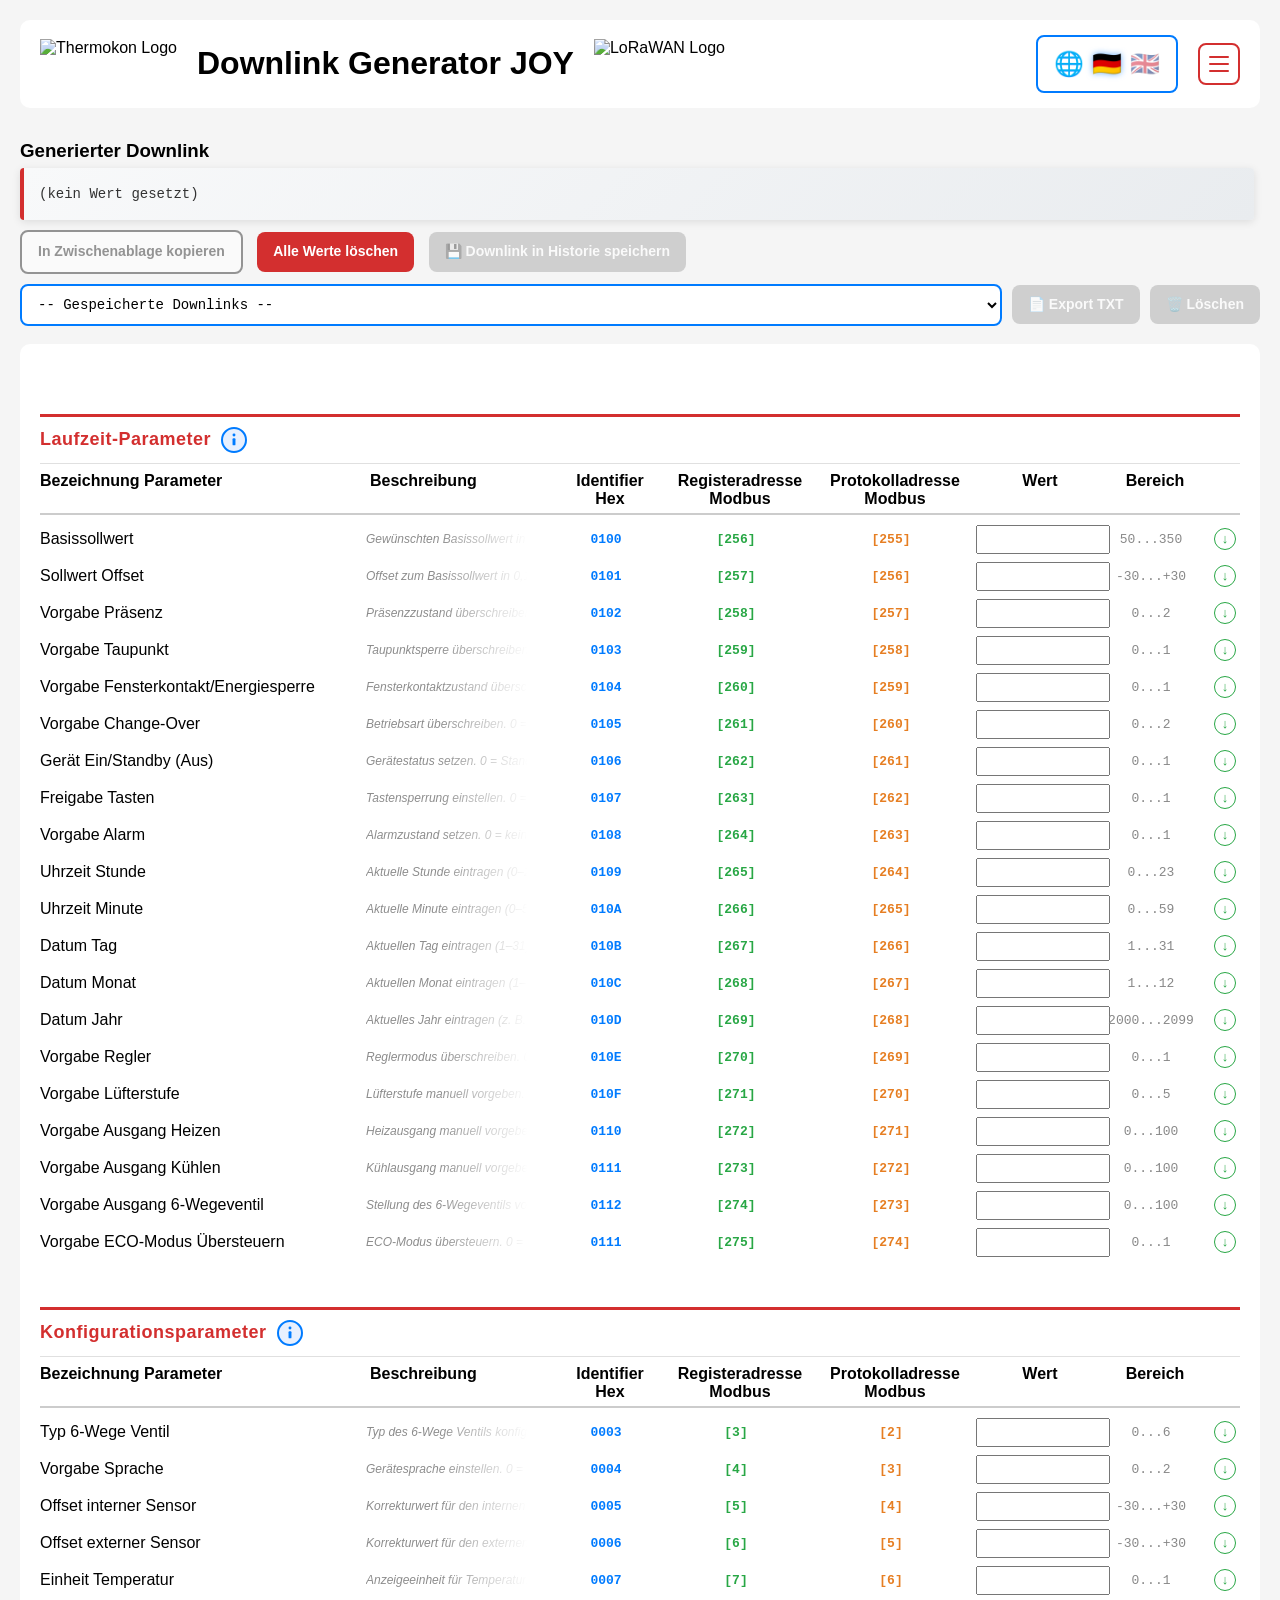
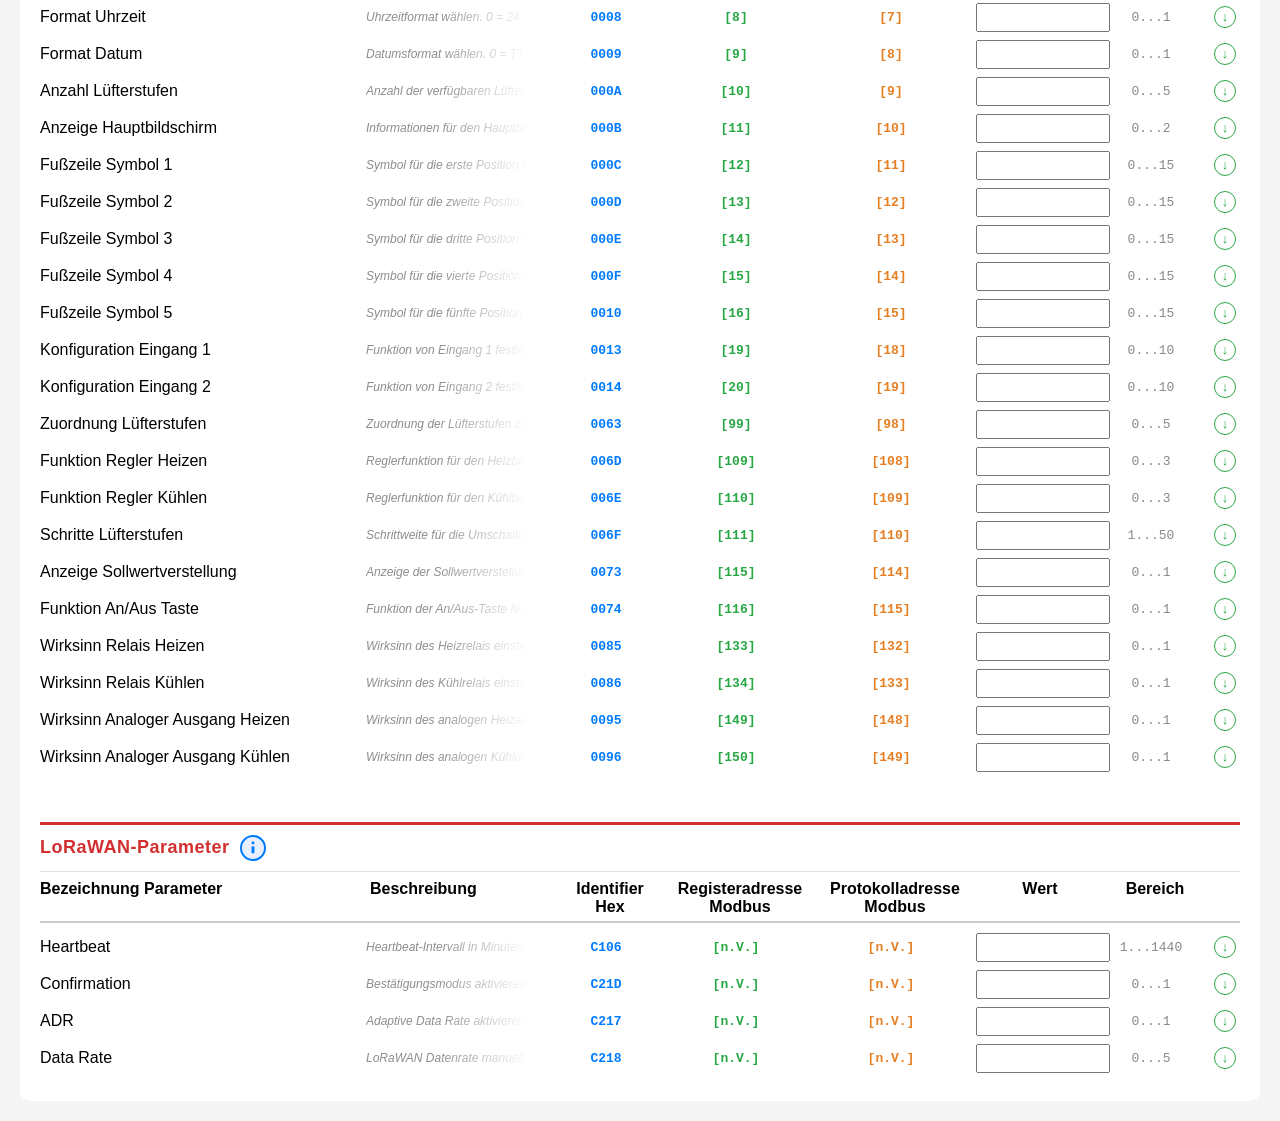
==== commit f82b975e: "Add files via upload" ====
--- a/index.html
+++ b/index.html
@@ -41,9 +41,9 @@
         background: white;
         padding: 20px;
         border-radius: 10px;
-        max-width: 900px;
-    }
-    /* Spaltenüberschriften-Zeile (Parameter, Hex, Modbus, Wert, Bereich) */
+        max-width: 1200px;
+    }
+    /* Spaltenüberschriften-Zeile (Parameter, Hex, Modbus, Protokolladresse, Wert, Bereich) */
     .header {
         display: flex;
         font-weight: bold;
@@ -61,7 +61,11 @@
         text-align: center;
     }
     .header-modbus {
-        width: 100px;
+        width: 140px;
+        text-align: center;
+    }
+    .header-protaddr {
+        width: 150px;
         text-align: center;
     }
     .header-value {
@@ -94,11 +98,19 @@
     }
     /* Modbus-Register-Spalte: Monospace, grün, zentriert (z.B. [2]) */
     .modbus-col {
-        width: 100px;
+        width: 140px;
         text-align: center;
         font-family: monospace;
         font-weight: bold;
         color: #28a745;
+    }
+    /* Modbus-Protokolladresse-Spalte: Monospace, orange, zentriert */
+    .protaddr-col {
+        width: 150px;
+        text-align: center;
+        font-family: monospace;
+        font-weight: bold;
+        color: #e67e22;
     }
     .input {
         width: 120px;
@@ -133,7 +145,7 @@
         color: #333;
         font-family: monospace;
         word-break: break-all;
-        max-width: 900px;
+        max-width: 1200px;
         border-radius: 4px;
         box-shadow: 0 2px 8px rgba(0, 0, 0, 0.1);
         font-size: 14px;
@@ -164,12 +176,37 @@
     }
     button {
         margin-top: 10px;
-        padding: 10px;
+        padding: 10px 16px;
         cursor: pointer;
+        border-radius: 8px;
+        font-size: 14px;
+        font-weight: 600;
+        font-family: Arial, sans-serif;
+        border: none;
+        box-sizing: border-box;
+        line-height: 1.4;
+        vertical-align: middle;
+        transition: all 0.2s ease;
     }
     button:disabled {
         opacity: 0.5;
         cursor: not-allowed;
+    }
+    .action-btn-copy {
+        background: white;
+        border: 2px solid #333;
+        color: #333;
+    }
+    .action-btn-copy:hover {
+        background: #333;
+        color: white;
+    }
+    .action-btn-clear {
+        background: #d32f2f;
+        color: white;
+    }
+    .action-btn-clear:hover {
+        background: #b71c1c;
     }
     /* Sprachumschalter: wird per margin-left:auto ans rechte Ende der Top-Bar geschoben */
     .language-toggle {
@@ -550,7 +587,12 @@
             font-size: 18px;
             padding: 6px 12px;
         }
-        .burger-dropdown {\n            min-width: 180px;\n        }
+        /* Burger-Dropdown auf Mobile: nach rechts öffnen statt nach links */
+        .burger-dropdown {
+            min-width: 180px;
+            right: auto;
+            left: 0;
+        }
         .sticky-output {
             padding: 8px 0 6px 0;
         }
@@ -604,7 +646,7 @@
             -webkit-mask-image: linear-gradient(to right, rgba(0,0,0,1) 60%, rgba(0,0,0,0) 95%);
             mask-image: linear-gradient(to right, rgba(0,0,0,1) 60%, rgba(0,0,0,0) 95%);
         }
-        .hex-col, .modbus-col {
+        .hex-col, .modbus-col, .protaddr-col {
             width: auto;
             text-align: left;
             font-size: 12px;
@@ -616,7 +658,13 @@
             font-family: Arial, sans-serif;
         }
         .modbus-col::before {
-            content: 'Modbus: ';
+            content: 'Register: ';
+            font-weight: normal;
+            color: #888;
+            font-family: Arial, sans-serif;
+        }
+        .protaddr-col::before {
+            content: 'Prot.Addr: ';
             font-weight: normal;
             color: #888;
             font-family: Arial, sans-serif;
@@ -668,6 +716,79 @@
         .dl-pair + .dl-pair {
             padding-left: 5px;
             margin-left: 4px;
+        }
+    }
+
+    /* ==== DOWNLINK-HISTORIE ==== */
+    .history-bar {
+        display: flex;
+        align-items: center;
+        gap: 10px;
+        margin-top: 10px;
+        flex-wrap: wrap;
+    }
+    .history-bar select {
+        flex: 1;
+        min-width: 200px;
+        padding: 10px 12px;
+        border: 2px solid #007bff;
+        border-radius: 8px;
+        font-size: 14px;
+        font-family: monospace;
+        background: white;
+        cursor: pointer;
+    }
+    .history-bar select:focus {
+        outline: none;
+        border-color: #0056b3;
+        box-shadow: 0 0 0 3px rgba(0, 123, 255, 0.15);
+    }
+    .history-bar button {
+        margin-top: 0;
+    }
+    .btn-save-history {
+        background: #28a745;
+        color: white;
+    }
+    .btn-save-history:hover {
+        background: #218838;
+    }
+    .btn-save-history:disabled {
+        background: #aaa;
+        cursor: not-allowed;
+    }
+    .btn-export-history {
+        background: #007bff;
+        color: white;
+    }
+    .btn-export-history:hover {
+        background: #0056b3;
+    }
+    .btn-export-history:disabled {
+        background: #aaa;
+        cursor: not-allowed;
+    }
+    .btn-delete-history {
+        background: #d32f2f;
+        color: white;
+    }
+    .btn-delete-history:hover {
+        background: #b71c1c;
+    }
+    .btn-delete-history:disabled {
+        background: #aaa;
+        cursor: not-allowed;
+    }
+    @media (max-width: 768px) {
+        .history-bar {
+            flex-direction: column;
+            align-items: stretch;
+        }
+        .history-bar select {
+            min-width: unset;
+        }
+        .history-bar button {
+            width: 100%;
         }
     }
 </style>
@@ -706,8 +827,16 @@
 <div class="sticky-output">
 <h3 id="outputTitle" style="margin:0 0 6px 0;">Generierter Downlink</h3>
 <div id="output">(kein Wert gesetzt)</div>
-<button onclick="copyToClipboard()" id="copyBtn" disabled>In Zwischenablage kopieren</button>
-<button onclick="clearAllInputs()" id="clearBtn" style="margin-left: 10px; background: #d32f2f; color: white; border: none; border-radius: 5px;">Alle Werte löschen</button>
+<button onclick="copyToClipboard()" id="copyBtn" class="action-btn-copy" disabled>In Zwischenablage kopieren</button>
+<button onclick="clearAllInputs()" id="clearBtn" class="action-btn-clear" style="margin-left: 10px;">Alle Werte löschen</button>
+<button onclick="saveToHistory()" id="saveBtn" class="btn-save-history" style="margin-left: 10px;" disabled>💾 Downlink in Historie speichern</button>
+<div class="history-bar">
+    <select id="historySelect" onchange="loadFromHistory()">
+        <option value="" id="historyPlaceholder">-- Gespeicherte Downlinks --</option>
+    </select>
+    <button onclick="exportHistory()" id="exportBtn" class="btn-export-history" disabled>📄 Export TXT</button>
+    <button onclick="deleteHistoryEntry()" id="deleteHistoryBtn" class="btn-delete-history" disabled>🗑️ Löschen</button>
+</div>
 </div>
 
 <div class="container">
@@ -763,8 +892,15 @@
         copyBtn: 'In Zwischenablage kopieren',
         copied: 'Downlink kopiert!',
         clearBtn: 'Alle Werte löschen',
+        saveBtn: '💾 Downlink in Historie speichern',
+        saved: 'Downlink gespeichert!',
+        historyPlaceholder: '-- Gespeicherte Downlinks --',
+        exportBtn: '📄 Export TXT',
+        deleteHistoryBtn: '🗑️ Löschen',
+        exportFilename: 'Downlink_Historie',
         descHeader: 'Beschreibung',
         rangeHeader: 'Bereich',
+        protAddrHeader: 'Protokolladresse Modbus',
         runtimeInfo: 'Laufzeit-Parameter werden zur Laufzeit des Geräts gesetzt und können jederzeit per Downlink überschrieben werden. Sie beeinflussen den aktuellen Betriebszustand (z. B. Sollwerte, Uhrzeit, Präsenz).',
         configInfo: 'Konfigurationsparameter definieren die Grundeinstellungen des Geräts wie Sprache, Sensoroffsets, Display-Anzeige und Reglerverhalten. Änderungen werden dauerhaft gespeichert.',
         lorawanInfo: 'LoRaWAN-Parameter steuern die Funkverbindung des Sensors, z. B. Sendeintervall (Heartbeat), Bestätigungsmodus und Datenrate. Diese Einstellungen beeinflussen Reichweite und Batterielebensdauer.',
@@ -785,8 +921,15 @@
         copyBtn: 'Copy to Clipboard',
         copied: 'Downlink copied!',
         clearBtn: 'Clear All Values',
+        saveBtn: '💾 Save Downlink to History',
+        saved: 'Downlink saved!',
+        historyPlaceholder: '-- Saved Downlinks --',
+        exportBtn: '📄 Export TXT',
+        deleteHistoryBtn: '🗑️ Delete',
+        exportFilename: 'Downlink_History',
         descHeader: 'Description',
         rangeHeader: 'Range',
+        protAddrHeader: 'Protocol Address Modbus',
         runtimeInfo: 'Runtime parameters are set during device operation and can be overwritten at any time via downlink. They affect the current operating state (e.g. setpoints, time, presence).',
         configInfo: 'Configuration parameters define the basic device settings such as language, sensor offsets, display content and controller behavior. Changes are stored permanently.',
         lorawanInfo: 'LoRaWAN parameters control the sensor\'s radio connection, e.g. transmission interval (heartbeat), confirmation mode and data rate. These settings affect range and battery life.',
@@ -1002,7 +1145,8 @@
         <div class="header-param">${t('paramColumn')}</div>
         <div style="width:180px;margin-left:5px;">${t('descHeader')}</div>
         <div class="header-hex">Identifier Hex</div>
-        <div class="header-modbus">Register Modbus</div>
+        <div class="header-modbus">Registeradresse Modbus</div>
+        <div class="header-protaddr">${t('protAddrHeader')}</div>
         <div class="header-value">${t('valueHeader')}</div>
         <div class="header-range">${t('rangeHeader')}</div>
         <div class="header-info"></div>
@@ -1023,7 +1167,8 @@
                 <span class="info-text-inline" onmouseenter="showTooltip(event, '${tooltipText.replace(/'/g, "&apos;")}')" onmouseleave="hideTooltip()">${tooltipText}</span>
             </div>
             <div class="hex-col">${p.hex}</div>
-            <div class="modbus-col">[${p.meta}]</div>
+            <div class="modbus-col">[${typeof p.meta === 'number' ? p.meta + 1 : p.meta}]</div>
+            <div class="protaddr-col">[${p.meta}]</div>
             <div class="input">
                 <input type="number" min="-32768" max="32767" data-index="${startIndex + index}">
             </div>
@@ -1045,6 +1190,10 @@
     document.getElementById('outputTitle').textContent = t('outputTitle');
     document.getElementById('copyBtn').textContent = t('copyBtn');
     document.getElementById('clearBtn').textContent = t('clearBtn');
+    document.getElementById('saveBtn').innerHTML = t('saveBtn');
+    document.getElementById('historyPlaceholder').textContent = t('historyPlaceholder');
+    document.getElementById('exportBtn').innerHTML = t('exportBtn');
+    document.getElementById('deleteHistoryBtn').innerHTML = t('deleteHistoryBtn');
     
     // Update Tab Labels
     document.getElementById('tab-generator').textContent = t('tabGenerator');
@@ -1189,6 +1338,7 @@
         output.dataset.raw = rawResult;
     }
     document.getElementById("copyBtn").disabled = isEmpty;
+    document.getElementById("saveBtn").disabled = isEmpty;
 }
 
 // Alle Eingabefelder zurücksetzen und Downlink-Ausgabe aktualisieren
@@ -1235,18 +1385,27 @@
     }
 });
 
-// Tooltip-Position berechnen: rechts/unterhalb des Mauszeigers, Kollisionsprüfung am Fensterrand
+// Tooltip-Position berechnen: rechts/unterhalb des Mauszeigers, auf Viewport begrenzt
 function positionTooltip(e) {
     const offset = 12;
+    const vpW = window.innerWidth;
+    const vpH = window.innerHeight;
     let left = e.clientX + offset;
     let top = e.clientY + offset;
     const rect = tooltip.getBoundingClientRect();
-    if (left + rect.width > window.innerWidth - 10) {
+    // Rechter Rand: Tooltip nach links verschieben
+    if (left + rect.width > vpW - 10) {
         left = e.clientX - rect.width - offset;
     }
-    if (top + rect.height > window.innerHeight - 10) {
+    // Unterer Rand: Tooltip nach oben verschieben
+    if (top + rect.height > vpH - 10) {
         top = e.clientY - rect.height - offset;
     }
+    // Sicherstellen, dass Tooltip nie den linken/oberen Rand verlässt
+    if (left < 5) left = 5;
+    if (top < 5) top = 5;
+    // Max-Breite auf Viewport begrenzen (für schmale Bildschirme)
+    tooltip.style.maxWidth = (vpW - 20) + 'px';
     tooltip.style.left = left + 'px';
     tooltip.style.top = top + 'px';
 }
@@ -1268,6 +1427,170 @@
     navigator.clipboard.writeText(text);
     alert(t('copied'));
 }
+
+// ==== DOWNLINK-HISTORIE ====
+// Speichert die letzten 10 Downlinks im localStorage inkl. aller Eingabewerte
+
+const HISTORY_KEY = 'downlinkHistory';
+
+// Aktuelle Feldwerte als Objekt sammeln (index → value)
+function collectFieldValues() {
+    const values = {};
+    document.querySelectorAll('input[data-index]').forEach(input => {
+        if (input.value !== '') {
+            values[input.dataset.index] = input.value;
+        }
+    });
+    return values;
+}
+
+// Alle Felder aus gespeichertem Objekt wiederherstellen
+function restoreFieldValues(values) {
+    document.querySelectorAll('input[data-index]').forEach(input => {
+        input.value = values[input.dataset.index] || '';
+    });
+    generateDownlink();
+}
+
+// Historie aus localStorage laden
+function getHistory() {
+    try {
+        return JSON.parse(localStorage.getItem(HISTORY_KEY)) || [];
+    } catch (e) {
+        return [];
+    }
+}
+
+// Historie in localStorage speichern
+function setHistory(history) {
+    localStorage.setItem(HISTORY_KEY, JSON.stringify(history));
+}
+
+// Downlink in Historie speichern
+function saveToHistory() {
+    const raw = document.getElementById("output").dataset.raw;
+    if (!raw) return;
+
+    const allParameters = [...runtimeParametersData, ...configParametersData, ...lorawanParametersData];
+    const fieldValues = collectFieldValues();
+
+    // Lesbaren Label-String erzeugen
+    const labels = Object.keys(fieldValues).map(idx => {
+        const p = allParameters[idx];
+        const name = p ? p[currentLanguage] || p.de : 'Param ' + idx;
+        return name + '=' + fieldValues[idx];
+    }).join(', ');
+
+    const now = new Date();
+    const timestamp = now.toLocaleString('de-DE', { day: '2-digit', month: '2-digit', year: 'numeric', hour: '2-digit', minute: '2-digit', second: '2-digit' });
+
+    const entry = {
+        timestamp: timestamp,
+        raw: raw,
+        fieldValues: fieldValues,
+        labels: labels
+    };
+
+    let history = getHistory();
+    history.unshift(entry);
+    if (history.length > 10) history = history.slice(0, 10);
+    setHistory(history);
+
+    renderHistoryDropdown();
+    alert(t('saved'));
+}
+
+// Dropdown mit gespeicherten Downlinks befüllen
+function renderHistoryDropdown() {
+    const select = document.getElementById('historySelect');
+    // Alle Optionen außer Placeholder entfernen
+    while (select.options.length > 1) {
+        select.remove(1);
+    }
+    // Placeholder-Text aktualisieren
+    select.options[0].textContent = t('historyPlaceholder');
+
+    const history = getHistory();
+    history.forEach((entry, idx) => {
+        const opt = document.createElement('option');
+        opt.value = idx;
+        const formattedHex = entry.raw.match(/.{1,8}/g).join(' | ');
+        const shortHex = formattedHex.length > 40 ? formattedHex.substring(0, 40) + '...' : formattedHex;
+        opt.textContent = entry.timestamp + ' | ' + shortHex;
+        opt.title = entry.labels;
+        select.appendChild(opt);
+    });
+
+    document.getElementById('exportBtn').disabled = history.length === 0;
+    document.getElementById('deleteHistoryBtn').disabled = true;
+    select.value = '';
+}
+
+// Gespeicherten Downlink laden und Felder wiederherstellen
+function loadFromHistory() {
+    const select = document.getElementById('historySelect');
+    const idx = select.value;
+    document.getElementById('deleteHistoryBtn').disabled = (idx === '');
+    if (idx === '') return;
+
+    const history = getHistory();
+    const entry = history[parseInt(idx)];
+    if (!entry) return;
+
+    restoreFieldValues(entry.fieldValues);
+}
+
+// Einen Eintrag aus der Historie löschen
+function deleteHistoryEntry() {
+    const select = document.getElementById('historySelect');
+    const idx = select.value;
+    if (idx === '') return;
+
+    let history = getHistory();
+    history.splice(parseInt(idx), 1);
+    setHistory(history);
+    renderHistoryDropdown();
+}
+
+// Gesamte Historie als lesbares TXT exportieren
+function exportHistory() {
+    const history = getHistory();
+    if (history.length === 0) return;
+
+    const allParameters = [...runtimeParametersData, ...configParametersData, ...lorawanParametersData];
+    let txt = '========================================\n';
+    txt += '  Downlink Historie - Export\n';
+    txt += '  ' + new Date().toLocaleString('de-DE') + '\n';
+    txt += '========================================\n\n';
+
+    history.forEach((entry, idx) => {
+        txt += '--- Downlink #' + (idx + 1) + ' ---\n';
+        txt += 'Zeitstempel: ' + entry.timestamp + '\n';
+        txt += 'Hex-String:  ' + entry.raw + '\n';
+        txt += 'Parameter:\n';
+
+        if (entry.fieldValues) {
+            Object.keys(entry.fieldValues).forEach(fieldIdx => {
+                const p = allParameters[fieldIdx];
+                const name = p ? (p.de + ' / ' + p.en) : 'Parameter ' + fieldIdx;
+                const hex = p ? p.hex : '????';
+                txt += '  - ' + name + ' [0x' + hex + '] = ' + entry.fieldValues[fieldIdx] + '\n';
+            });
+        }
+        txt += '\n';
+    });
+
+    const blob = new Blob([txt], { type: 'text/plain;charset=utf-8' });
+    const url = URL.createObjectURL(blob);
+    const a = document.createElement('a');
+    a.href = url;
+    a.download = t('exportFilename') + '_' + new Date().toISOString().slice(0, 10) + '.txt';
+    a.click();
+    URL.revokeObjectURL(url);
+}
+
+// Historie-Dropdown beim Laden initialisieren
+renderHistoryDropdown();
 </script>
 
 </body>
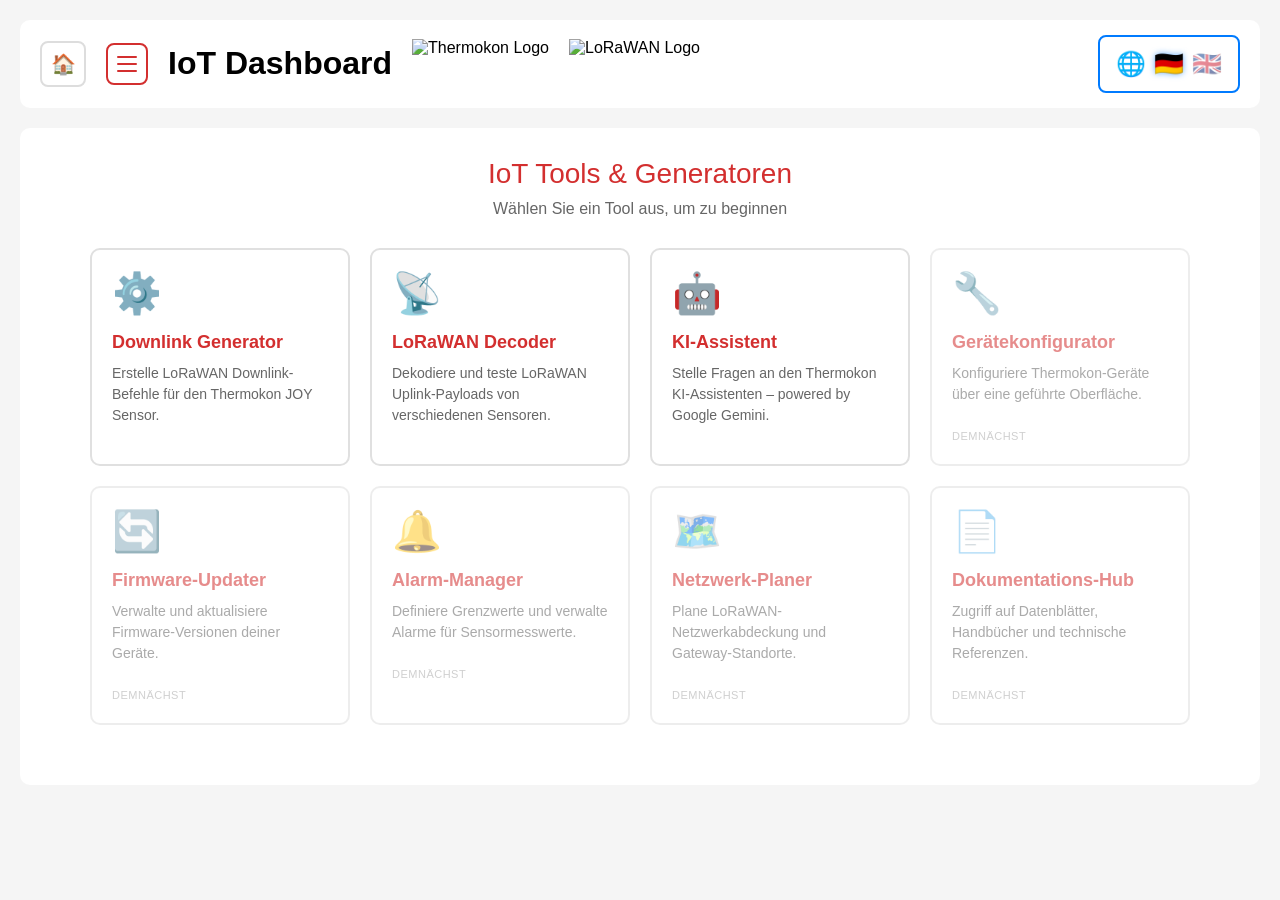
==== commit 47a98ca5: "Add files via upload" ====
--- a/index.html
+++ b/index.html
@@ -1,1597 +1,178 @@
 <!DOCTYPE html>
 <html lang="de">
 <head>
-<meta charset="UTF-8">
-<meta name="viewport" content="width=device-width, initial-scale=1.0">
-<title>Downlink Generator JOY LoRaWAN</title>
-<style>
-    /* Grundlegendes Seitenlayout: Serifenlose Schrift, heller Hintergrund */
-    body {
-        font-family: Arial, sans-serif;
-        margin: 20px;
-        background: #f5f5f5;
-    }
-    /* Kopfzeile mit Logos, Titel, Sprachumschalter und Burger-Menü (Flexbox) */
-    .top-bar {
-        display: flex;
-        align-items: center;
-        gap: 20px;
-        margin-bottom: 20px;
-        background: white;
-        padding: 15px 20px;
-        border-radius: 10px;
-        justify-content: flex-start;
-    }
-    /* Thermokon-Logo links, feste Höhe ohne Flex-Wachstum */
-    .logo {
-        height: 50px;
-        flex: 0 0 auto;
-    }
-    /* LoRaWAN-Logo rechts neben dem Titel */
-    .logo-right {
-        height: 50px;
-        flex: 0 0 auto;
-    }
-    h1 {
-        margin: 0;
-        flex: 0 0 auto;
-    }
-    /* Hauptcontainer für die Parametertabellen mit abgerundeten Ecken */
-    .container {
-        background: white;
-        padding: 20px;
-        border-radius: 10px;
-        max-width: 1200px;
-    }
-    /* Spaltenüberschriften-Zeile (Parameter, Hex, Modbus, Protokolladresse, Wert, Bereich) */
-    .header {
-        display: flex;
-        font-weight: bold;
-        margin-bottom: 10px;
-        border-bottom: 2px solid #ccc;
-        padding-bottom: 5px;
-        gap: 10px;
-    }
-    .header-param {
-        flex: 1;
-        min-width: 200px;
-    }
-    .header-hex {
-        width: 100px;
-        text-align: center;
-    }
-    .header-modbus {
-        width: 140px;
-        text-align: center;
-    }
-    .header-protaddr {
-        width: 150px;
-        text-align: center;
-    }
-    .header-value {
-        width: 120px;
-        text-align: center;
-    }
-    .header-range {
-        width: 90px;
-        text-align: center;
-    }
-    /* Einzelne Parameterzeile als Flex-Row mit vertikaler Zentrierung */
-    .row {
-        display: flex;
-        margin-bottom: 8px;
-        align-items: center;
-        gap: 10px;
-    }
-    /* Parametername-Spalte, nimmt den verfügbaren Platz ein (flex: 1) */
-    .topic {
-        flex: 1;
-        min-width: 200px;
-    }
-    /* Hex-Identifier-Spalte: Monospace, blau, zentriert (z.B. 0x0003) */
-    .hex-col {
-        width: 100px;
-        text-align: center;
-        font-family: monospace;
-        font-weight: bold;
-        color: #007bff;
-    }
-    /* Modbus-Register-Spalte: Monospace, grün, zentriert (z.B. [2]) */
-    .modbus-col {
-        width: 140px;
-        text-align: center;
-        font-family: monospace;
-        font-weight: bold;
-        color: #28a745;
-    }
-    /* Modbus-Protokolladresse-Spalte: Monospace, orange, zentriert */
-    .protaddr-col {
-        width: 150px;
-        text-align: center;
-        font-family: monospace;
-        font-weight: bold;
-        color: #e67e22;
-    }
-    .input {
-        width: 120px;
-    }
-    /* Wertebereich-Spalte: zeigt gültigen Min...Max-Bereich in Grau */
-    .range-col {
-        width: 90px;
-        text-align: center;
-        font-family: monospace;
-        font-size: 13px;
-        color: #888;
-    }
-    input {
-        width: 100%;
-        padding: 5px;
-    }
-    /* Sticky-Ausgabebereich: bleibt beim Scrollen oben sichtbar */
-    .sticky-output {
-        position: sticky;
-        top: 0;
-        z-index: 100;
-        background: #f5f5f5;
-        padding: 12px 0 8px 0;
-        margin-bottom: 10px;
-    }
-    /* Generierter Hex-Downlink-String mit rotem Akzent-Rand links */
-    #output {
-        margin-top: 0;
-        padding: 15px;
-        background: linear-gradient(135deg, #f8f9fa 0%, #e9ecef 100%);
-        border-left: 4px solid #d32f2f;
-        color: #333;
-        font-family: monospace;
-        word-break: break-all;
-        max-width: 1200px;
-        border-radius: 4px;
-        box-shadow: 0 2px 8px rgba(0, 0, 0, 0.1);
-        font-size: 14px;
-        line-height: 1.6;
-    }
-    /* Ein Parameter-Paar im Downlink-Output (Hex-ID + Wert) */
-    .dl-pair {
-        display: inline;
-        margin-right: 0;
-    }
-    /* Vertikaler Trennstrich zwischen aufeinanderfolgenden Paaren (IBAN-Stil) */
-    .dl-pair + .dl-pair {
-        border-left: 2px solid #ccc;
-        padding-left: 8px;
-        margin-left: 6px;
-    }
-    /* Hex-Identifier im Output: blau, fett, mit gepunkteter Trennung zum Wert */
-    .dl-id {
-        color: #007bff;
-        font-weight: bold;
-        border-right: 1px dotted #bbb;
-        padding-right: 3px;
-        margin-right: 2px;
-    }
-    /* Hex-Wert im Output: schwarz, folgt direkt auf den Identifier */
-    .dl-val {
-        color: #000;
-    }
-    button {
-        margin-top: 10px;
-        padding: 10px 16px;
-        cursor: pointer;
-        border-radius: 8px;
-        font-size: 14px;
-        font-weight: 600;
-        font-family: Arial, sans-serif;
-        border: none;
-        box-sizing: border-box;
-        line-height: 1.4;
-        vertical-align: middle;
-        transition: all 0.2s ease;
-    }
-    button:disabled {
-        opacity: 0.5;
-        cursor: not-allowed;
-    }
-    .action-btn-copy {
-        background: white;
-        border: 2px solid #333;
-        color: #333;
-    }
-    .action-btn-copy:hover {
-        background: #333;
-        color: white;
-    }
-    .action-btn-clear {
-        background: #d32f2f;
-        color: white;
-    }
-    .action-btn-clear:hover {
-        background: #b71c1c;
-    }
-    /* Sprachumschalter: wird per margin-left:auto ans rechte Ende der Top-Bar geschoben */
-    .language-toggle {
-        margin-left: auto;
-        display: flex;
-        align-items: center;
-        gap: 10px;
-    }
-    .language-toggle button {
-        background: white;
-        border: 2px solid #007bff;
-        border-radius: 8px;
-        padding: 10px 16px;
-        cursor: pointer;
-        font-size: 24px;
-        margin-top: 0;
-        transition: all 0.3s ease;
-        display: flex;
-        gap: 8px;
-        align-items: center;
-    }
-    .language-toggle button:hover {
-        box-shadow: 0 4px 12px rgba(0, 0, 0, 0.15);
-        transform: translateY(-2px);
-    }
-    /* Flaggen-Icons (DE/EN): inaktiv = halbtransparent, aktiv = volle Deckkraft mit Glow */
-    .flag {
-        opacity: 0.5;
-        transition: opacity 0.3s ease;
-    }
-    .flag.active {
-        opacity: 1;
-        filter: drop-shadow(0 0 3px rgba(0, 123, 255, 0.6));
-    }
-    /* Originale Tab-Leiste: versteckt, aber im DOM für ID-Kompatibilität behalten */
-    .page-tabs {
-        display: none;
-    }
-    /* Hamburger-Menü Container: position:relative für absolutes Dropdown */
-    .burger-menu {
-        position: relative;
-        flex: 0 0 auto;
-        order: 10;
-    }
-    /* Hamburger-Button: 3 animierte Striche, wird zum X-Icon wenn .open */
-    .burger-btn {
-        background: none;
-        border: 2px solid #d32f2f;
-        border-radius: 8px;
-        width: 42px;
-        height: 42px;
-        cursor: pointer;
-        display: flex;
-        flex-direction: column;
-        align-items: center;
-        justify-content: center;
-        gap: 5px;
-        padding: 0;
-        margin: 0;
-        transition: all 0.3s ease;
-    }
-    .burger-btn:hover {
-        background: #d32f2f;
-    }
-    .burger-btn span {
-        display: block;
-        width: 20px;
-        height: 2px;
-        background: #d32f2f;
-        border-radius: 2px;
-        transition: all 0.3s ease;
-    }
-    .burger-btn:hover span {
-        background: white;
-    }
-    /* Animation: 3 Striche transformieren sich zu einem X-Symbol beim Öffnen */
-    .burger-btn.open span:nth-child(1) {
-        transform: rotate(45deg) translate(5px, 5px);
-    }
-    .burger-btn.open span:nth-child(2) {
-        opacity: 0;
-    }
-    .burger-btn.open span:nth-child(3) {
-        transform: rotate(-45deg) translate(5px, -5px);
-    }
-    /* Dropdown-Menü: absolut positioniert unter dem Burger-Button */
-    .burger-dropdown {
-        display: none;
-        position: absolute;
-        top: 50px;
-        right: 0;
-        background: white;
-        border: 2px solid #ddd;
-        border-radius: 10px;
-        box-shadow: 0 8px 24px rgba(0,0,0,0.15);
-        z-index: 200;
-        min-width: 220px;
-        overflow: hidden;
-    }
-    .burger-dropdown.open {
-        display: block;
-    }
-    .burger-dropdown .menu-item {
-        display: block;
-        width: 100%;
-        padding: 14px 20px;
-        border: none;
-        background: none;
-        text-align: left;
-        font-size: 15px;
-        font-weight: 600;
-        color: #333;
-        cursor: pointer;
-        text-decoration: none;
-        transition: background 0.2s ease;
-        border-bottom: 1px solid #eee;
-        box-sizing: border-box;
-    }
-    .burger-dropdown .menu-item:last-child {
-        border-bottom: none;
-    }
-    .burger-dropdown .menu-item:hover {
-        background: #f5f5f5;
-        color: #d32f2f;
-    }
-    .burger-dropdown .menu-item.active {
-        color: #d32f2f;
-        background: #fef0f0;
-    }
-    .page-tab {
-        padding: 10px 20px;
-        background: white;
-        border: 2px solid #ddd;
-        border-radius: 8px;
-        cursor: pointer;
-        font-weight: 600;
-        transition: all 0.3s ease;
-        text-decoration: none;
-        color: inherit;
-    }
-    .page-tab:hover {
-        border-color: #007bff;
-        color: #007bff;
-    }
-    .page-tab.active {
-        background: #d32f2f;
-        color: white;
-        border-color: #d32f2f;
-    }
-    /* Seitenwechsel: nur die aktive Seite (Generator oder Info) wird angezeigt */
-    .page {
-        display: none;
-    }
-    .page.active {
-        display: block;
-    }
-    /* Produktinformations-Seite: weißer Container mit max. 900px Breite */
-    .info-content {
-        background: white;
-        padding: 30px;
-        border-radius: 10px;
-        max-width: 900px;
-    }
-    /* 2-Spalten-Grid für Info-Seite: Bild links, Text rechts */
-    .info-grid {
-        display: grid;
-        grid-template-columns: 1fr 1fr;
-        gap: 30px;
-        align-items: center;
-    }
-    .info-image {
-        text-align: center;
-    }
-    .info-image img {
-        max-width: 100%;
-        height: auto;
-        border-radius: 8px;
-        box-shadow: 0 4px 12px rgba(0, 0, 0, 0.15);
-    }
-    .info-text h2 {
-        color: #d32f2f;
-        margin-bottom: 15px;
-    }
-    .info-text p {
-        color: #555;
-        line-height: 1.6;
-        margin-bottom: 15px;
-    }
-    .info-features {
-        list-style: none;
-        padding: 0;
-    }
-    .info-features li {
-        padding: 8px 0;
-        border-bottom: 1px solid #eee;
-        color: #555;
-    }
-    .info-features li:before {
-        content: "✓ ";
-        color: #d32f2f;
-        font-weight: bold;
-        margin-right: 8px;
-    }
-    /* Abschnittsüberschrift (z.B. "Laufzeit-Parameter"): roter Rand oben, Flex für Info-Button */
-    .section-title {
-        margin-top: 50px !important;
-        margin-bottom: 8px !important;
-        padding: 10px 0;
-        border-top: 3px solid #d32f2f;
-        border-bottom: 1px solid #e0e0e0;
-        font-weight: 700;
-        font-size: 18px;
-        color: #d32f2f;
-        letter-spacing: 0.5px;
-        text-transform: capitalize;
-        display: flex;
-        align-items: center;
-        gap: 10px;
-    }
-    /* Runder Info-Button (SVG "i"-Icon) neben den Abschnittsüberschriften */
-    .section-info-btn {
-        display: inline-flex;
-        align-items: center;
-        justify-content: center;
-        width: 22px;
-        height: 22px;
-        border-radius: 50%;
-        border: 2px solid #007bff;
-        background: #e8f0fe;
-        color: #007bff;
-        cursor: help;
-        padding: 0;
-        margin: 0;
-        flex-shrink: 0;
-        transition: all 0.2s ease;
-    }
-    .section-info-btn svg {
-        fill: #007bff;
-        transition: fill 0.2s ease;
-    }
-    .section-info-btn:hover {
-        background: #007bff;
-    }
-    .section-info-btn:hover svg {
-        fill: white;
-    }
-    .header-info {
-        width: 30px;
-        text-align: center;
-    }
-    /* Beschreibungsspalte pro Zeile: zeigt abgekürzten Info-Text mit Fade-Out */
-    .info-icon {
-        width: 180px;
-        text-align: left;
-        flex-shrink: 0;
-        margin-left: 5px;
-    }
-    /* Inline-Infotext: kursiv, halbtransparent, mit CSS-Maskierung zum Ausblenden am Rand */
-    .info-text-inline {
-        font-style: italic;
-        opacity: 0.45;
-        font-size: 12px;
-        white-space: nowrap;
-        overflow: hidden;
-        text-overflow: ellipsis;
-        max-width: 180px;
-        cursor: help;
-        display: block;
-        position: relative;
-        -webkit-mask-image: linear-gradient(to right, rgba(0,0,0,1) 40%, rgba(0,0,0,0) 90%);
-        mask-image: linear-gradient(to right, rgba(0,0,0,1) 40%, rgba(0,0,0,0) 90%);
-        transition: opacity 0.2s ease;
-    }
-    .info-text-inline:hover {
-        opacity: 0.7;
-    }
-    .info-icon button {
-        background: #e8f0fe;
-        border: 2px solid #007bff;
-        border-radius: 50%;
-        width: 22px;
-        height: 22px;
-        cursor: pointer;
-        font-size: 14px;
-        color: #007bff;
-        font-weight: 700;
-        font-style: italic;
-        font-family: 'Times New Roman', Georgia, serif;
-        padding: 0;
-        margin: 0;
-        display: inline-flex;
-        align-items: center;
-        justify-content: center;
-        transition: all 0.2s ease;
-        text-shadow: 0 0 1px #007bff;
-    }
-    .info-icon button:hover {
-        background: #007bff;
-        color: white;
-    }
-    /* Globaler Tooltip: folgt dem Mauszeiger, zeigt vollständigen Beschreibungstext */
-    .info-tooltip {
-        display: none;
-        position: fixed;
-        z-index: 1000;
-        background: #333;
-        color: #fff;
-        padding: 8px 12px;
-        border-radius: 6px;
-        font-size: 13px;
-        font-family: Arial, sans-serif;
-        white-space: normal;
-        max-width: 360px;
-        line-height: 1.5;
-        box-shadow: 0 4px 12px rgba(0,0,0,0.25);
-        pointer-events: none;
-    }
-    .info-tooltip.visible {
-        display: block;
-    }
-    /* Download-Button pro Zeile: grüner Kreis mit Pfeil, öffnet PDF-Handbuch */
-    .download-icon {
-        width: 30px;
-        text-align: center;
-        flex-shrink: 0;
-        margin-left: 4px;
-    }
-    .download-icon button {
-        background: none;
-        border: 1.5px solid #28a745;
-        border-radius: 50%;
-        width: 22px;
-        height: 22px;
-        cursor: pointer;
-        font-size: 13px;
-        color: #28a745;
-        font-weight: bold;
-        font-family: Arial, sans-serif;
-        padding: 0;
-        margin: 0;
-        display: inline-flex;
-        align-items: center;
-        justify-content: center;
-        transition: all 0.2s ease;
-    }
-    .download-icon button:hover {
-        background: #28a745;
-        color: white;
-    }
-
-    /* ==== RESPONSIVE: Tablet & Smartphone (≤768px) ==== */
-    /* Umstellung auf Card-Layout, versteckte Spaltenheader, größere Touch-Targets */
-    @media (max-width: 768px) {
-        body {
-            margin: 8px;
-        }
-        .top-bar {
-            flex-wrap: wrap;
-            gap: 10px;
-            padding: 10px 12px;
-        }
-        .top-bar h1 {
-            font-size: 16px;
-            order: 2;
-            width: 100%;
-            text-align: center;
-        }
-        .logo, .logo-right {
-            height: 32px;
-        }
-        .language-toggle {
-            order: 3;
-            margin-left: 0;
-            width: 100%;
-            justify-content: center;
-        }
-        .language-toggle button {
-            font-size: 18px;
-            padding: 6px 12px;
-        }
-        /* Burger-Dropdown auf Mobile: nach rechts öffnen statt nach links */
-        .burger-dropdown {
-            min-width: 180px;
-            right: auto;
-            left: 0;
-        }
-        .sticky-output {
-            padding: 8px 0 6px 0;
-        }
-        .sticky-output h3 {
-            font-size: 14px;
-        }
-        .sticky-output button {
-            font-size: 12px;
-            padding: 8px;
-        }
-        #output {
-            font-size: 12px;
-            padding: 10px;
-        }
-        .container {
-            padding: 10px;
-        }
-        .section-title {
-            font-size: 15px;
-            margin-top: 30px !important;
-        }
-
-        /* Hide table header on mobile */
-        .header {
-            display: none;
-        }
-
-        /* Card layout for rows */
-        .row {
-            flex-wrap: wrap;
-            background: #fafafa;
-            border: 1px solid #eee;
-            border-radius: 8px;
-            padding: 10px;
-            margin-bottom: 10px;
-            gap: 4px 8px;
-        }
-        .topic {
-            min-width: unset;
-            width: 100%;
-            font-weight: 600;
-            font-size: 14px;
-            margin-bottom: 2px;
-        }
-        .info-icon {
-            width: 100%;
-            margin-left: 0;
-        }
-        .info-text-inline {
-            max-width: 100%;
-            -webkit-mask-image: linear-gradient(to right, rgba(0,0,0,1) 60%, rgba(0,0,0,0) 95%);
-            mask-image: linear-gradient(to right, rgba(0,0,0,1) 60%, rgba(0,0,0,0) 95%);
-        }
-        .hex-col, .modbus-col, .protaddr-col {
-            width: auto;
-            text-align: left;
-            font-size: 12px;
-        }
-        .hex-col::before {
-            content: 'Hex: ';
-            font-weight: normal;
-            color: #888;
-            font-family: Arial, sans-serif;
-        }
-        .modbus-col::before {
-            content: 'Register: ';
-            font-weight: normal;
-            color: #888;
-            font-family: Arial, sans-serif;
-        }
-        .protaddr-col::before {
-            content: 'Prot.Addr: ';
-            font-weight: normal;
-            color: #888;
-            font-family: Arial, sans-serif;
-        }
-        .range-col {
-            width: auto;
-            text-align: left;
-            font-size: 12px;
-        }
-        .range-col::before {
-            content: '⟹ ';
-            color: #888;
-        }
-        .input {
-            width: 100%;
-        }
-        .input input {
-            font-size: 16px;
-            padding: 8px;
-        }
-        .download-icon {
-            margin-left: auto;
-        }
-
-        /* Info page responsive */
-        .info-content {
-            padding: 15px;
-        }
-        .info-grid {
-            grid-template-columns: 1fr;
-            gap: 20px;
-        }
-        .info-text h2 {
-            font-size: 18px;
-        }
-        .info-text p {
-            font-size: 14px;
-        }
-    }
-
-    /* ==== RESPONSIVE: Extra kleine Bildschirme (≤480px) ==== */
-    @media (max-width: 480px) {
-        .top-bar h1 {
-            font-size: 14px;
-        }
-        .logo, .logo-right {
-            height: 26px;
-        }
-        .dl-pair + .dl-pair {
-            padding-left: 5px;
-            margin-left: 4px;
-        }
-    }
-
-    /* ==== DOWNLINK-HISTORIE ==== */
-    .history-bar {
-        display: flex;
-        align-items: center;
-        gap: 10px;
-        margin-top: 10px;
-        flex-wrap: wrap;
-    }
-    .history-bar select {
-        flex: 1;
-        min-width: 200px;
-        padding: 10px 12px;
-        border: 2px solid #007bff;
-        border-radius: 8px;
-        font-size: 14px;
-        font-family: monospace;
-        background: white;
-        cursor: pointer;
-    }
-    .history-bar select:focus {
-        outline: none;
-        border-color: #0056b3;
-        box-shadow: 0 0 0 3px rgba(0, 123, 255, 0.15);
-    }
-    .history-bar button {
-        margin-top: 0;
-    }
-    .btn-save-history {
-        background: #28a745;
-        color: white;
-    }
-    .btn-save-history:hover {
-        background: #218838;
-    }
-    .btn-save-history:disabled {
-        background: #aaa;
-        cursor: not-allowed;
-    }
-    .btn-export-history {
-        background: #007bff;
-        color: white;
-    }
-    .btn-export-history:hover {
-        background: #0056b3;
-    }
-    .btn-export-history:disabled {
-        background: #aaa;
-        cursor: not-allowed;
-    }
-    .btn-delete-history {
-        background: #d32f2f;
-        color: white;
-    }
-    .btn-delete-history:hover {
-        background: #b71c1c;
-    }
-    .btn-delete-history:disabled {
-        background: #aaa;
-        cursor: not-allowed;
-    }
-    @media (max-width: 768px) {
-        .history-bar {
-            flex-direction: column;
-            align-items: stretch;
-        }
-        .history-bar select {
-            min-width: unset;
-        }
-        .history-bar button {
-            width: 100%;
-        }
-    }
-</style>
+    <meta charset="UTF-8">
+    <meta name="viewport" content="width=device-width, initial-scale=1.0">
+    <title>IoT Dashboard - Thermokon</title>
+    <link rel="stylesheet" href="style.css">
+    <script src="assets/header.js"></script>
 </head>
 <body>
 
-<!-- ==== KOPFZEILE: Logos, Titel, Sprachumschalter und Hamburger-Navigationsmenü ==== -->
-<div class="top-bar">
-    <img src="https://www.thermokon.de/typo3conf/ext/tm_thermokon/Resources/Public/Img/thermokon_logo.svg" alt="Thermokon Logo" class="logo">
-    <h1 id="mainTitle">Downlink Generator JOY</h1>
-    <img src="https://upload.wikimedia.org/wikipedia/commons/thumb/1/13/LoRaWAN_Logo.svg/1280px-LoRaWAN_Logo.svg.png" alt="LoRaWAN Logo" class="logo-right">
-    <div class="language-toggle">
-        <button onclick="toggleLanguage()"><span id="langIcon">🌐</span> <span class="flag active" id="deFlag">🇩🇪</span><span class="flag" id="enFlag">🇬🇧</span></button>
-    </div>
-    <div class="burger-menu">
-        <button class="burger-btn" onclick="toggleBurgerMenu()">
-            <span></span><span></span><span></span>
-        </button>
-        <div class="burger-dropdown" id="burgerDropdown">
-            <button class="menu-item active" onclick="switchPage('generator')" id="menu-generator">Downlink Generator</button>
-            <button class="menu-item" onclick="switchPage('info')" id="menu-info">Produktinformation</button>
-            <a href="Site 2.html" class="menu-item">Site 2</a>
+<!-- ==== DASHBOARD-SEITE: Tool-Karten mit Links ==== -->
+<div id="dashboard" class="page active">
+    <div class="dashboard-container">
+        <div class="dashboard-title" id="dashboardTitle">IoT Tools & Generatoren</div>
+        <div class="dashboard-subtitle" id="dashboardSubtitle">Wählen Sie ein Tool aus, um zu beginnen</div>
+        
+        <div class="tools-grid">
+
+            <!-- Kachel 1: Downlink Generator -->
+            <a href="iot-apps/downlink-generator/downlink-generator.html" class="tool-card">
+                <span class="tool-icon">⚙️</span>
+                <div class="tool-title" id="card1-title">Downlink Generator</div>
+                <div class="tool-description" id="card1-desc">
+                    Erstelle LoRaWAN Downlink-Befehle für den Thermokon JOY Sensor.
+                </div>
+            </a>
+
+            <!-- Kachel 2: LoRaWAN Decoder -->
+            <a href="iot-apps/lorawan-decoder/lorawan-decoder.html" class="tool-card">
+                <span class="tool-icon">📡</span>
+                <div class="tool-title" id="card2-title">LoRaWAN Decoder</div>
+                <div class="tool-description" id="card2-desc">
+                    Dekodiere und teste LoRaWAN Uplink-Payloads von verschiedenen Sensoren.
+                </div>
+            </a>
+
+            <!-- Kachel 3: KI-Assistent (Gemini) -->
+            <a href="iot-apps/gemini-chat/gemini-chat.html" class="tool-card">
+                <span class="tool-icon">🤖</span>
+                <div class="tool-title" id="card3-title">KI-Assistent</div>
+                <div class="tool-description" id="card3-desc">
+                    Stelle Fragen an den Thermokon KI-Assistenten – powered by Google Gemini.
+                </div>
+            </a>
+
+            <!-- Kachel 4: Gerätekonfigurator -->
+            <div class="tool-card tool-card--coming-soon">
+                <span class="tool-icon">🔧</span>
+                <div class="tool-title" id="card4-title">Gerätekonfigurator</div>
+                <div class="tool-description" id="card4-desc">
+                    Konfiguriere Thermokon-Geräte über eine geführte Oberfläche.
+                </div>
+            </div>
+
+            <!-- Kachel 5: Firmware-Updater -->
+            <div class="tool-card tool-card--coming-soon">
+                <span class="tool-icon">🔄</span>
+                <div class="tool-title" id="card5-title">Firmware-Updater</div>
+                <div class="tool-description" id="card5-desc">
+                    Verwalte und aktualisiere Firmware-Versionen deiner Geräte.
+                </div>
+            </div>
+
+            <!-- Kachel 6: Alarm-Manager -->
+            <div class="tool-card tool-card--coming-soon">
+                <span class="tool-icon">🔔</span>
+                <div class="tool-title" id="card6-title">Alarm-Manager</div>
+                <div class="tool-description" id="card6-desc">
+                    Definiere Grenzwerte und verwalte Alarme für Sensormesswerte.
+                </div>
+            </div>
+
+            <!-- Kachel 7: Netzwerk-Planer -->
+            <div class="tool-card tool-card--coming-soon">
+                <span class="tool-icon">🗺️</span>
+                <div class="tool-title" id="card7-title">Netzwerk-Planer</div>
+                <div class="tool-description" id="card7-desc">
+                    Plane LoRaWAN-Netzwerkabdeckung und Gateway-Standorte.
+                </div>
+            </div>
+
+            <!-- Kachel 8: Dokumentations-Hub -->
+            <div class="tool-card tool-card--coming-soon">
+                <span class="tool-icon">📄</span>
+                <div class="tool-title" id="card8-title">Dokumentations-Hub</div>
+                <div class="tool-description" id="card8-desc">
+                    Zugriff auf Datenblätter, Handbücher und technische Referenzen.
+                </div>
+            </div>
+
         </div>
     </div>
 </div>
 
-<!-- hidden, kept for compatibility -->
-<div class="page-tabs">
-    <button class="page-tab active" onclick="switchPage('generator')" id="tab-generator">Downlink Generator</button>
-    <button class="page-tab" onclick="switchPage('info')" id="tab-info">Produktinformation</button>
-    <a href="Site 2.html" class="page-tab">Site 2</a>
-</div>
+<script>
+// ==== HEADER ====
+renderHeader({
+    title: 'IoT Dashboard',
+    activeId: 'dashboard',
+    basePath: '',
+    showLanguage: true,
+});
 
-<!-- ==== GENERATOR-SEITE: Sticky Downlink-Ausgabe oben, darunter die Parametertabellen ==== -->
-<div id="generator" class="page active">
-<div class="sticky-output">
-<h3 id="outputTitle" style="margin:0 0 6px 0;">Generierter Downlink</h3>
-<div id="output">(kein Wert gesetzt)</div>
-<button onclick="copyToClipboard()" id="copyBtn" class="action-btn-copy" disabled>In Zwischenablage kopieren</button>
-<button onclick="clearAllInputs()" id="clearBtn" class="action-btn-clear" style="margin-left: 10px;">Alle Werte löschen</button>
-<button onclick="saveToHistory()" id="saveBtn" class="btn-save-history" style="margin-left: 10px;" disabled>💾 Downlink in Historie speichern</button>
-<div class="history-bar">
-    <select id="historySelect" onchange="loadFromHistory()">
-        <option value="" id="historyPlaceholder">-- Gespeicherte Downlinks --</option>
-    </select>
-    <button onclick="exportHistory()" id="exportBtn" class="btn-export-history" disabled>📄 Export TXT</button>
-    <button onclick="deleteHistoryEntry()" id="deleteHistoryBtn" class="btn-delete-history" disabled>🗑️ Löschen</button>
-</div>
-</div>
-
-<div class="container">
-
-    <div id="topicContainer"></div>
-
-</div>
-</div>
-
-<!-- ==== PRODUKTINFORMATIONS-SEITE: 2-Spalten-Layout mit Bild und Feature-Liste ==== -->
-<div id="info" class="page">
-<div class="info-content">
-    <div class="info-grid">
-        <div class="info-image">
-            <img src="https://www.thermokon.de/typo3conf/ext/tm_thermokon/Resources/Public/Img/thermokon_logo.svg" alt="Thermokon Logo" style="margin-bottom: 20px;">
-            <br>
-            <img src="https://www.thermokon.de/direct/alterra-base/mimes/get/d1605e971841f3091" alt="Thermokon JOY LoRaWAN" style="max-width: 50%;">
-        </div>
-        <div class="info-text">
-            <h2 id="infoTitle">LoRaWAN Sensor - Thermokon JOY</h2>
-            <p id="infoDesc">Der Thermokon JOY ist ein leistungsstarker LoRaWAN-Sensor für professionelle Raumklimaregelung und Überwachung. Mit der intuitiven Downlink-Generator-Software können Sie alle Parameter und Einstellungen einfach fernsteuern.</p>
-            <h3 style="color: #d32f2f; font-size: 14px; margin-top: 20px;">Eigenschaften:</h3>
-            <ul class="info-features" id="infoFeatures">
-                <li>LoRaWAN-Kommunikation</li>
-                <li>Präzise Temperatur- und Feuchtemessung</li>
-                <li>Fernkonfiguration über Downlinks</li>
-                <li>Echtzeit-Datenübertragung</li>
-                <li>Energieeffiziente Batteriebetrieb</li>
-                <li>Mehrsprachige Bedienung</li>
-            </ul>
-        </div>
-    </div>
-</div>
-</div>
-
-<script>
 // ==== SPRACH-SYSTEM ====
-// Aktuelle Sprache: 'de' (Deutsch) oder 'en' (Englisch), wird beim Klick auf Flagge gewechselt
-let currentLanguage = 'de';
-
-// Übersetzungsobjekt: enthält alle UI-Texte in beiden Sprachen, aufgerufen über t('key')
 const translations = {
     de: {
-        mainTitle: 'Downlink Generator JOY',
-        runtimeParam: 'Laufzeit-Parameter',
-        configParam: 'Konfigurationsparameter',
-        lorawanParam: 'LoRaWAN-Parameter',
-        paramHeader: 'Parameter - Hex - Modbus',
-        paramColumn: 'Bezeichnung Parameter',
-        valueHeader: 'Wert',
-        outputTitle: 'Generierter Downlink',
-        noValue: '(kein Wert gesetzt)',
-        copyBtn: 'In Zwischenablage kopieren',
-        copied: 'Downlink kopiert!',
-        clearBtn: 'Alle Werte löschen',
-        saveBtn: '💾 Downlink in Historie speichern',
-        saved: 'Downlink gespeichert!',
-        historyPlaceholder: '-- Gespeicherte Downlinks --',
-        exportBtn: '📄 Export TXT',
-        deleteHistoryBtn: '🗑️ Löschen',
-        exportFilename: 'Downlink_Historie',
-        descHeader: 'Beschreibung',
-        rangeHeader: 'Bereich',
-        protAddrHeader: 'Protokolladresse Modbus',
-        runtimeInfo: 'Laufzeit-Parameter werden zur Laufzeit des Geräts gesetzt und können jederzeit per Downlink überschrieben werden. Sie beeinflussen den aktuellen Betriebszustand (z. B. Sollwerte, Uhrzeit, Präsenz).',
-        configInfo: 'Konfigurationsparameter definieren die Grundeinstellungen des Geräts wie Sprache, Sensoroffsets, Display-Anzeige und Reglerverhalten. Änderungen werden dauerhaft gespeichert.',
-        lorawanInfo: 'LoRaWAN-Parameter steuern die Funkverbindung des Sensors, z. B. Sendeintervall (Heartbeat), Bestätigungsmodus und Datenrate. Diese Einstellungen beeinflussen Reichweite und Batterielebensdauer.',
-        tabGenerator: 'Downlink Generator',
-        tabInfo: 'Produktinformation',
-        langBtn: 'EN'
+        mainTitle: 'IoT Dashboard',
+        dashboardTitle: 'IoT Tools & Generatoren',
+        dashboardSubtitle: 'Wählen Sie ein Tool aus, um zu beginnen',
+        upcoming: 'Demnächst verfügbar',
+        card1Title: 'Downlink Generator',
+        card1Desc: 'Erstelle LoRaWAN Downlink-Befehle für den Thermokon JOY Sensor.',
+        card2Title: 'LoRaWAN Decoder',
+        card2Desc: 'Dekodiere und teste LoRaWAN Uplink-Payloads von verschiedenen Sensoren.',
+        card3Title: 'KI-Assistent',
+        card3Desc: 'Stelle Fragen an den Thermokon KI-Assistenten – powered by Google Gemini.',
+        card4Title: 'Gerätekonfigurator',
+        card4Desc: 'Konfiguriere Thermokon-Geräte über eine geführte Oberfläche.',
+        card5Title: 'Firmware-Updater',
+        card5Desc: 'Verwalte und aktualisiere Firmware-Versionen deiner Geräte.',
+        card6Title: 'Alarm-Manager',
+        card6Desc: 'Definiere Grenzwerte und verwalte Alarme für Sensormesswerte.',
+        card7Title: 'Netzwerk-Planer',
+        card7Desc: 'Plane LoRaWAN-Netzwerkabdeckung und Gateway-Standorte.',
+        card8Title: 'Dokumentations-Hub',
+        card8Desc: 'Zugriff auf Datenblätter, Handbücher und technische Referenzen.',
     },
     en: {
-        mainTitle: 'Downlink Generator JOY',
-        runtimeParam: 'Runtime Parameters',
-        configParam: 'Configuration Parameters',
-        lorawanParam: 'LoRaWAN Parameters',
-        paramHeader: 'Parameter - Hex - Modbus',
-        paramColumn: 'Parameter Description',
-        valueHeader: 'Value',
-        outputTitle: 'Generated Downlink',
-        noValue: '(no value set)',
-        copyBtn: 'Copy to Clipboard',
-        copied: 'Downlink copied!',
-        clearBtn: 'Clear All Values',
-        saveBtn: '💾 Save Downlink to History',
-        saved: 'Downlink saved!',
-        historyPlaceholder: '-- Saved Downlinks --',
-        exportBtn: '📄 Export TXT',
-        deleteHistoryBtn: '🗑️ Delete',
-        exportFilename: 'Downlink_History',
-        descHeader: 'Description',
-        rangeHeader: 'Range',
-        protAddrHeader: 'Protocol Address Modbus',
-        runtimeInfo: 'Runtime parameters are set during device operation and can be overwritten at any time via downlink. They affect the current operating state (e.g. setpoints, time, presence).',
-        configInfo: 'Configuration parameters define the basic device settings such as language, sensor offsets, display content and controller behavior. Changes are stored permanently.',
-        lorawanInfo: 'LoRaWAN parameters control the sensor\'s radio connection, e.g. transmission interval (heartbeat), confirmation mode and data rate. These settings affect range and battery life.',
-        tabGenerator: 'Downlink Generator',
-        tabInfo: 'Product Information',
-        langBtn: 'DE'
+        mainTitle: 'IoT Dashboard',
+        dashboardTitle: 'IoT Tools & Generators',
+        dashboardSubtitle: 'Select a tool to get started',
+        upcoming: 'Coming soon',
+        card1Title: 'Downlink Generator',
+        card1Desc: 'Create LoRaWAN downlink commands for the Thermokon JOY sensor.',
+        card2Title: 'LoRaWAN Decoder',
+        card2Desc: 'Decode and test LoRaWAN uplink payloads from various sensors.',
+        card3Title: 'AI Assistant',
+        card3Desc: 'Ask the Thermokon AI Assistant questions – powered by Google Gemini.',
+        card4Title: 'Device Configurator',
+        card4Desc: 'Configure Thermokon devices through a guided interface.',
+        card5Title: 'Firmware Updater',
+        card5Desc: 'Manage and update firmware versions of your devices.',
+        card6Title: 'Alarm Manager',
+        card6Desc: 'Define thresholds and manage alarms for sensor measurements.',
+        card7Title: 'Network Planner',
+        card7Desc: 'Plan LoRaWAN network coverage and gateway locations.',
+        card8Title: 'Documentation Hub',
+        card8Desc: 'Access datasheets, manuals, and technical references.',
     }
 };
 
-// ==== KONFIGURATIONSPARAMETER (26 Stück) ====
-// Dauerhafte Geräteeinstellungen: Sprache, Offsets, Display, Regler, Ventile, Relay-Logik
-const configParametersData = [
-    { de: "Typ 6-Wege Ventil", en: "Type 6 Way-Valve", hex: "0003", meta: 2, name: "type_6_way_valve",
-      info_de: "Typ des 6-Wege Ventils konfigurieren. Wert gemäß Ventiltypentabelle eingeben.",
-      info_en: "Configure 6-way valve type. Enter value according to valve type table.", range: "0...6" },
-    { de: "Vorgabe Sprache", en: "Language Setting", hex: "0004", meta: 3, name: "language",
-      info_de: "Gerätesprache einstellen. 0 = Deutsch, 1 = Englisch, 2 = Französisch.",
-      info_en: "Set device language. 0 = German, 1 = English, 2 = French.", range: "0...2" },
-    { de: "Offset interner Sensor", en: "Internal Sensor Offset", hex: "0005", meta: 4, name: "offset_internal",
-      info_de: "Korrekturwert für den internen Sensor in 0,1 K Schritten (z. B. 5 = +0,5 K).",
-      info_en: "Correction value for the internal sensor in 0.1 K steps (e.g. 5 = +0.5 K).", range: "-30...+30" },
-    { de: "Offset externer Sensor", en: "External Sensor Offset", hex: "0006", meta: 5, name: "offset_external",
-      info_de: "Korrekturwert für den externen Sensor in 0,1 K Schritten (z. B. -3 = -0,3 K).",
-      info_en: "Correction value for the external sensor in 0.1 K steps (e.g. -3 = -0.3 K).", range: "-30...+30" },
-    { de: "Einheit Temperatur", en: "Temperature Unit", hex: "0007", meta: 6, name: "unit_temperature",
-      info_de: "Anzeigeeinheit für Temperatur. 0 = Celsius (°C), 1 = Fahrenheit (°F).",
-      info_en: "Display unit for temperature. 0 = Celsius (°C), 1 = Fahrenheit (°F).", range: "0...1" },
-    { de: "Format Uhrzeit", en: "Time Format", hex: "0008", meta: 7, name: "format_time",
-      info_de: "Uhrzeitformat wählen. 0 = 24-Stunden-Format, 1 = 12-Stunden-Format (AM/PM).",
-      info_en: "Select time format. 0 = 24-hour format, 1 = 12-hour format (AM/PM).", range: "0...1" },
-    { de: "Format Datum", en: "Date Format", hex: "0009", meta: 8, name: "format_date",
-      info_de: "Datumsformat wählen. 0 = TT.MM.JJJJ, 1 = MM/TT/JJJJ.",
-      info_en: "Select date format. 0 = DD.MM.YYYY, 1 = MM/DD/YYYY.", range: "0...1" },
-    { de: "Anzahl Lüfterstufen", en: "Number of Fan Levels", hex: "000A", meta: 9, name: "fan_stages_count",
-      info_de: "Anzahl der verfügbaren Lüfterstufen eingeben (z. B. 3 für Stufe 1–3).",
-      info_en: "Enter number of available fan levels (e.g. 3 for levels 1–3).", range: "0...5" },
-    { de: "Anzeige Hauptbildschirm", en: "Main Display", hex: "000B", meta: 10, name: "display_main_screen",
-      info_de: "Informationen für den Hauptbildschirm festlegen. 0 = Temperatur, 1 = Feuchte, 2 = CO2.",
-      info_en: "Define main screen content. 0 = Temperature, 1 = Humidity, 2 = CO2.", range: "0...2" },
-    // Footer Symbols (Rows 9-13)
-    { de: "Fußzeile Symbol 1", en: "Footer Symbol 1", hex: "000C", meta: 11, name: "symbol_1_footer",
-      info_de: "Symbol für die erste Position in der Fußzeile. Wert gemäß Symboltabelle eingeben.",
-      info_en: "Symbol for the first footer position. Enter value according to symbol table.", range: "0...15" },
-    { de: "Fußzeile Symbol 2", en: "Footer Symbol 2", hex: "000D", meta: 12, name: "symbol_2_footer",
-      info_de: "Symbol für die zweite Position in der Fußzeile. Wert gemäß Symboltabelle eingeben.",
-      info_en: "Symbol for the second footer position. Enter value according to symbol table.", range: "0...15" },
-    { de: "Fußzeile Symbol 3", en: "Footer Symbol 3", hex: "000E", meta: 13, name: "symbol_3_footer",
-      info_de: "Symbol für die dritte Position in der Fußzeile. Wert gemäß Symboltabelle eingeben.",
-      info_en: "Symbol for the third footer position. Enter value according to symbol table.", range: "0...15" },
-    { de: "Fußzeile Symbol 4", en: "Footer Symbol 4", hex: "000F", meta: 14, name: "symbol_4_footer",
-      info_de: "Symbol für die vierte Position in der Fußzeile. Wert gemäß Symboltabelle eingeben.",
-      info_en: "Symbol for the fourth footer position. Enter value according to symbol table.", range: "0...15" },
-    { de: "Fußzeile Symbol 5", en: "Footer Symbol 5", hex: "0010", meta: 15, name: "symbol_5_footer",
-      info_de: "Symbol für die fünfte Position in der Fußzeile. Wert gemäß Symboltabelle eingeben.",
-      info_en: "Symbol for the fifth footer position. Enter value according to symbol table.", range: "0...15" },
-    { de: "Konfiguration Eingang 1", en: "Configuration Input 1", hex: "0013", meta: 18, name: "config_input_1",
-      info_de: "Funktion von Eingang 1 festlegen. Wert gemäß Eingangskonfigurationstabelle eingeben.",
-      info_en: "Define function of input 1. Enter value according to input configuration table.", range: "0...10" },
-    { de: "Konfiguration Eingang 2", en: "Configuration Input 2", hex: "0014", meta: 19, name: "config_input_2",
-      info_de: "Funktion von Eingang 2 festlegen. Wert gemäß Eingangskonfigurationstabelle eingeben.",
-      info_en: "Define function of input 2. Enter value according to input configuration table.", range: "0...10" },
-    { de: "Zuordnung Lüfterstufen", en: "Assignment Fan-Stages", hex: "0063", meta: 98, name: "fan_stage_assignment",
-      info_de: "Zuordnung der Lüfterstufen zu den Ausgängen konfigurieren. Wert gemäß Zuordnungstabelle eingeben.",
-      info_en: "Configure assignment of fan stages to outputs. Enter value according to assignment table.", range: "0...5" },
-    { de: "Funktion Regler Heizen", en: "Controller function heating", hex: "006D", meta: 108, name: "function_ctrl_heating",
-      info_de: "Reglerfunktion für den Heizbetrieb festlegen. Wert gemäß Reglerfunktionstabelle eingeben.",
-      info_en: "Define controller function for heating mode. Enter value according to controller function table.", range: "0...3" },
-    { de: "Funktion Regler Kühlen", en: "Controller function cooling", hex: "006E", meta: 109, name: "function_ctrl_cooling",
-      info_de: "Reglerfunktion für den Kühlbetrieb festlegen. Wert gemäß Reglerfunktionstabelle eingeben.",
-      info_en: "Define controller function for cooling mode. Enter value according to controller function table.", range: "0...3" },
-    { de: "Schritte Lüfterstufen", en: "Fan stage steps", hex: "006F", meta: 110, name: "fan_stage_steps",
-      info_de: "Schrittweite für die Umschaltung der Lüfterstufen in Prozent festlegen.",
-      info_en: "Define step size for fan stage switching in percent.", range: "1...50" },
-    { de: "Anzeige Sollwertverstellung", en: "Setpoint adjustment display", hex: "0073", meta: 114, name: "display_setpoint_adj",
-      info_de: "Anzeige der Sollwertverstellung auf dem Display konfigurieren. 0 = deaktiviert, 1 = aktiviert.",
-      info_en: "Configure setpoint adjustment display on screen. 0 = disabled, 1 = enabled.", range: "0...1" },
-    { de: "Funktion An/Aus Taste", en: "On/Off button function", hex: "0074", meta: 115, name: "function_btn_on_off",
-      info_de: "Funktion der An/Aus-Taste festlegen. 0 = deaktiviert, 1 = aktiviert.",
-      info_en: "Define on/off button function. 0 = disabled, 1 = enabled.", range: "0...1" },
-    { de: "Wirksinn Relais Heizen", en: "Relay logic heating", hex: "0085", meta: 132, name: "logic_relay_heating",
-      info_de: "Wirksinn des Heizrelais einstellen. 0 = normal (NO), 1 = invertiert (NC).",
-      info_en: "Set heating relay logic. 0 = normal (NO), 1 = inverted (NC).", range: "0...1" },
-    { de: "Wirksinn Relais Kühlen", en: "Relay logic cooling", hex: "0086", meta: 133, name: "logic_relay_cooling",
-      info_de: "Wirksinn des Kühlrelais einstellen. 0 = normal (NO), 1 = invertiert (NC).",
-      info_en: "Set cooling relay logic. 0 = normal (NO), 1 = inverted (NC).", range: "0...1" },
-    { de: "Wirksinn Analoger Ausgang Heizen", en: "Analog logic heating", hex: "0095", meta: 148, name: "logic_analog_heating",
-      info_de: "Wirksinn des analogen Heizausgangs einstellen. 0 = normal (0–10 V), 1 = invertiert (10–0 V).",
-      info_en: "Set analog heating output logic. 0 = normal (0–10 V), 1 = inverted (10–0 V).", range: "0...1" },
-    { de: "Wirksinn Analoger Ausgang Kühlen", en: "Analog logic cooling", hex: "0096", meta: 149, name: "logic_analog_cooling",
-      info_de: "Wirksinn des analogen Kühlausgangs einstellen. 0 = normal (0–10 V), 1 = invertiert (10–0 V).",
-      info_en: "Set analog cooling output logic. 0 = normal (0–10 V), 1 = inverted (10–0 V).", range: "0...1" }
-];
-
-// ==== LAUFZEIT-PARAMETER (20 Stück) ====
-// Betriebsparameter die jederzeit per Downlink geändert werden können (Sollwerte, Zeit, Präsenz)
-const runtimeParametersData = [
-    // Setpoint Parameters (Rows 14-15)
-    { de: "Basissollwert", en: "Base Setpoint", hex: "0100", meta: 255, name: "setpoint_base",
-      info_de: "Gewünschten Basissollwert in 0,1 K Schritten eingeben (z. B. 210 = 21,0 °C).",
-      info_en: "Enter desired base setpoint in 0.1 K steps (e.g. 210 = 21.0 °C).", range: "50...350" },
-    { de: "Sollwert Offset", en: "Setpoint Offset", hex: "0101", meta: 256, name: "setpoint_offset",
-      info_de: "Offset zum Basissollwert in 0,1 K Schritten (z. B. 10 = +1,0 K).",
-      info_en: "Offset to base setpoint in 0.1 K steps (e.g. 10 = +1.0 K).", range: "-30...+30" },
-    // Presence & Override (Rows 16-19)
-    { de: "Vorgabe Präsenz", en: "Presence Setting", hex: "0102", meta: 257, name: "presence_overwrite",
-      info_de: "Präsenzzustand überschreiben. 0 = abwesend, 1 = anwesend, 2 = freigegeben (automatisch).",
-      info_en: "Override presence state. 0 = absent, 1 = present, 2 = released (automatic).", range: "0...2" },
-    { de: "Vorgabe Taupunkt", en: "Dew Point Setting", hex: "0103", meta: 258, name: "dewpoint_overwrite",
-      info_de: "Taupunktsperre überschreiben. 0 = keine Sperre, 1 = Taupunkt erkannt (Sperre aktiv).",
-      info_en: "Override dew point lock. 0 = no lock, 1 = dew point detected (lock active).", range: "0...1" },
-    { de: "Vorgabe Fensterkontakt/Energiesperre", en: "Window Contact/Energy Lock", hex: "0104", meta: 259, name: "windowcontact_overwrite",
-      info_de: "Fensterkontaktzustand überschreiben. 0 = Fenster geschlossen, 1 = Fenster offen (Energiesperre).",
-      info_en: "Override window contact state. 0 = window closed, 1 = window open (energy lock).", range: "0...1" },
-    { de: "Vorgabe Change-Over", en: "Change-Over Setting", hex: "0105", meta: 260, name: "changeover_overwrite",
-      info_de: "Betriebsart überschreiben. 0 = Kühlen, 1 = Heizen, 2 = freigegeben (automatisch).",
-      info_en: "Override operating mode. 0 = cooling, 1 = heating, 2 = released (automatic).", range: "0...2" },
-    // Device Control (Rows 20-22)
-    { de: "Gerät Ein/Standby (Aus)", en: "Device On/Standby (Off)", hex: "0106", meta: 261, name: "standby",
-      info_de: "Gerätestatus setzen. 0 = Standby (Aus), 1 = Ein (normaler Betrieb).",
-      info_en: "Set device status. 0 = Standby (Off), 1 = On (normal operation).", range: "0...1" },
-    { de: "Freigabe Tasten", en: "Button Enable", hex: "0107", meta: 262, name: "button_enable",
-      info_de: "Tastensperrung einstellen. 0 = alle Tasten gesperrt, 1 = alle Tasten freigegeben.",
-      info_en: "Set button lock. 0 = all buttons locked, 1 = all buttons enabled.", range: "0...1" },
-    { de: "Vorgabe Alarm", en: "Alarm Setting", hex: "0108", meta: 263, name: "alarm",
-      info_de: "Alarmzustand setzen. 0 = kein Alarm, 1 = Alarm aktiv.",
-      info_en: "Set alarm state. 0 = no alarm, 1 = alarm active.", range: "0...1" },
-    // Time/Date Parameters (Rows 23-27)
-    { de: "Uhrzeit Stunde", en: "Time Hour", hex: "0109", meta: 264, name: "hour",
-      info_de: "Aktuelle Stunde eintragen (0–23).",
-      info_en: "Enter current hour (0–23).", range: "0...23" },
-    { de: "Uhrzeit Minute", en: "Time Minute", hex: "010A", meta: 265, name: "minute",
-      info_de: "Aktuelle Minute eintragen (0–59).",
-      info_en: "Enter current minute (0–59).", range: "0...59" },
-    { de: "Datum Tag", en: "Date Day", hex: "010B", meta: 266, name: "day",
-      info_de: "Aktuellen Tag eintragen (1–31).",
-      info_en: "Enter current day (1–31).", range: "1...31" },
-    { de: "Datum Monat", en: "Date Month", hex: "010C", meta: 267, name: "month",
-      info_de: "Aktuellen Monat eintragen (1–12).",
-      info_en: "Enter current month (1–12).", range: "1...12" },
-    { de: "Datum Jahr", en: "Date Year", hex: "010D", meta: 268, name: "year",
-      info_de: "Aktuelles Jahr eintragen (z. B. 2026).",
-      info_en: "Enter current year (e.g. 2026).", range: "2000...2099" },
-    // Controller & Output Settings (Rows 28-33)
-    { de: "Vorgabe Regler", en: "Controller Setting", hex: "010E", meta: 269, name: "overwrite_controller",
-      info_de: "Reglermodus überschreiben. 0 = freigegeben (automatisch), 1 = manuell übersteuert.",
-      info_en: "Override controller mode. 0 = released (automatic), 1 = manually overridden.", range: "0...1" },
-    { de: "Vorgabe Lüfterstufe", en: "Fan Level Setting", hex: "010F", meta: 270, name: "fan_level_setting",
-      info_de: "Lüfterstufe manuell vorgeben. 0 = Automatik, 1–5 = manuelle Stufe.",
-      info_en: "Manually set fan level. 0 = automatic, 1–5 = manual level.", range: "0...5" },
-    { de: "Vorgabe Ausgang Heizen", en: "Heating Output Setting", hex: "0110", meta: 271, name: "heating_output_setting",
-      info_de: "Heizausgang manuell vorgeben in % (0–100). 0 = aus, 100 = volle Leistung.",
-      info_en: "Manually set heating output in % (0–100). 0 = off, 100 = full power.", range: "0...100" },
-    { de: "Vorgabe Ausgang Kühlen", en: "Cooling Output Setting", hex: "0111", meta: 272, name: "cooling_output_setting",
-      info_de: "Kühlausgang manuell vorgeben in % (0–100). 0 = aus, 100 = volle Leistung.",
-      info_en: "Manually set cooling output in % (0–100). 0 = off, 100 = full power.", range: "0...100" },
-    { de: "Vorgabe Ausgang 6-Wegeventil", en: "6-Way Valve Output Setting", hex: "0112", meta: 273, name: "valve_6way_output_setting",
-      info_de: "Stellung des 6-Wegeventils vorgeben in % (0–100).",
-      info_en: "Set 6-way valve position in % (0–100).", range: "0...100" },
-    { de: "Vorgabe ECO-Modus Übersteuern", en: "ECO Mode Override", hex: "0111", meta: 274, name: "eco_mode_override",
-      info_de: "ECO-Modus übersteuern. 0 = ECO-Modus inaktiv, 1 = ECO-Modus erzwungen.",
-      info_en: "Override ECO mode. 0 = ECO mode inactive, 1 = ECO mode forced.", range: "0...1" }
-];
-
-// ==== LORAWAN-PARAMETER (4 Stück) ====
-// Funkverbindungs-Einstellungen: Heartbeat-Intervall, Bestätigungsmodus, ADR, Datenrate
-const lorawanParametersData = [
-    { de: "Heartbeat", en: "Heartbeat", hex: "C106", meta: "n.V.",
-      info_de: "Heartbeat-Intervall in Minuten eintragen (z. B. 60 = alle 60 Minuten).",
-      info_en: "Enter heartbeat interval in minutes (e.g. 60 = every 60 minutes).", range: "1...1440" },
-    { de: "Confirmation", en: "Confirmation", hex: "C21D", meta: "n.V.",
-      info_de: "Bestätigungsmodus aktivieren. 0 = unbestätigt (Unconfirmed), 1 = bestätigt (Confirmed).",
-      info_en: "Enable confirmation mode. 0 = unconfirmed, 1 = confirmed.", range: "0...1" },
-    { de: "ADR", en: "ADR", hex: "C217", meta: "n.V.",
-      info_de: "Adaptive Data Rate aktivieren. 0 = ADR deaktiviert, 1 = ADR aktiviert.",
-      info_en: "Enable Adaptive Data Rate. 0 = ADR disabled, 1 = ADR enabled.", range: "0...1" },
-    { de: "Data Rate", en: "Data Rate", hex: "C218", meta: "n.V.",
-      info_de: "LoRaWAN Datenrate manuell einstellen (0–5, DR0 = SF12, DR5 = SF7).",
-      info_en: "Manually set LoRaWAN data rate (0–5, DR0 = SF12, DR5 = SF7).", range: "0...5" }
-];
-
-// Hilfsfunktion: gibt den übersetzten Text für den aktuellen Sprachmodus zurück
 function t(key) {
     return translations[currentLanguage][key] || key;
 }
 
-// Rendert einen kompletten Parameterabschnitt: Überschrift mit Info-Button, Header-Zeile und alle Parameterzeilen
-function renderParameterSection(title, parameters, startIndex, infoKey) {
-    const container = document.getElementById("topicContainer");
-    
-    // Section Titel mit optionalem SVG-Info-Button für Abschnitts-Tooltip
-    const sectionTitle = document.createElement("h3");
-    sectionTitle.className = "section-title";
-    const titleText = document.createElement("span");
-    titleText.textContent = title;
-    sectionTitle.appendChild(titleText);
-    
-    if (infoKey) {
-        const infoBtn = document.createElement("span");
-        infoBtn.className = "section-info-btn";
-        infoBtn.innerHTML = '<svg viewBox="0 0 20 24" width="12" height="14"><circle cx="10" cy="3.5" r="2.5"/><rect x="7.5" y="9" width="5" height="12" rx="1.5"/></svg>';
-        const infoText = t(infoKey);
-        infoBtn.addEventListener('mouseenter', function(e) { showTooltip(e, infoText); });
-        infoBtn.addEventListener('mouseleave', hideTooltip);
-        sectionTitle.appendChild(infoBtn);
-    }
-    container.appendChild(sectionTitle);
-    
-    // Spaltenüberschriften erstellen (auf Mobile per CSS ausgeblendet)
+function updateUI() {
     // Header
-    const header = document.createElement("div");
-    header.className = "header";
-    header.innerHTML = `
-        <div class="header-param">${t('paramColumn')}</div>
-        <div style="width:180px;margin-left:5px;">${t('descHeader')}</div>
-        <div class="header-hex">Identifier Hex</div>
-        <div class="header-modbus">Registeradresse Modbus</div>
-        <div class="header-protaddr">${t('protAddrHeader')}</div>
-        <div class="header-value">${t('valueHeader')}</div>
-        <div class="header-range">${t('rangeHeader')}</div>
-        <div class="header-info"></div>
-    `;
-    container.appendChild(header);
-    
-    // Zeilen generieren: jede Zeile enthält Name, Beschreibung, Hex-ID, Modbus, Input, Bereich, Download
-    // Rows
-    parameters.forEach((p, index) => {
-        const row = document.createElement("div");
-        row.className = "row";
-        const paramName = p[currentLanguage];
-        
-        const tooltipText = currentLanguage === 'de' ? (p.info_de || '') : (p.info_en || '');
-        row.innerHTML = `
-            <div class="topic">${paramName}</div>
-            <div class="info-icon">
-                <span class="info-text-inline" onmouseenter="showTooltip(event, '${tooltipText.replace(/'/g, "&apos;")}')" onmouseleave="hideTooltip()">${tooltipText}</span>
-            </div>
-            <div class="hex-col">${p.hex}</div>
-            <div class="modbus-col">[${typeof p.meta === 'number' ? p.meta + 1 : p.meta}]</div>
-            <div class="protaddr-col">[${p.meta}]</div>
-            <div class="input">
-                <input type="number" min="-32768" max="32767" data-index="${startIndex + index}">
-            </div>
-            <div class="range-col">${p.range || ''}</div>
-            <div class="download-icon">
-                <button onclick="downloadParameter(${startIndex + index})" title="Download">&#x2193;</button>
-            </div>
-        `;
-        
-        container.appendChild(row);
-    });
-}
+    document.getElementById('mainTitle').textContent = t('mainTitle');
 
-// Baut die gesamte Benutzeroberfläche neu auf: aktualisiert Texte, Flaggen und alle 3 Parameterabschnitte
-function renderUI() {
-    const container = document.getElementById("topicContainer");
-    container.innerHTML = '';
-    document.getElementById('mainTitle').textContent = t('mainTitle');
-    document.getElementById('outputTitle').textContent = t('outputTitle');
-    document.getElementById('copyBtn').textContent = t('copyBtn');
-    document.getElementById('clearBtn').textContent = t('clearBtn');
-    document.getElementById('saveBtn').innerHTML = t('saveBtn');
-    document.getElementById('historyPlaceholder').textContent = t('historyPlaceholder');
-    document.getElementById('exportBtn').innerHTML = t('exportBtn');
-    document.getElementById('deleteHistoryBtn').innerHTML = t('deleteHistoryBtn');
-    
-    // Update Tab Labels
-    document.getElementById('tab-generator').textContent = t('tabGenerator');
-    document.getElementById('tab-info').textContent = t('tabInfo');
-    document.getElementById('menu-generator').textContent = t('tabGenerator');
-    document.getElementById('menu-info').textContent = t('tabInfo');
-    
-    // Update Flaggen
-    if (currentLanguage === 'de') {
-        document.getElementById('deFlag').classList.add('active');
-        document.getElementById('enFlag').classList.remove('active');
-    } else {
-        document.getElementById('deFlag').classList.remove('active');
-        document.getElementById('enFlag').classList.add('active');
-    }
-    
-    // Alle 3 Abschnitte rendern: Laufzeit (Index 0), Konfiguration, LoRaWAN
-    renderParameterSection(t('runtimeParam'), runtimeParametersData, 0, 'runtimeInfo');
-    renderParameterSection(t('configParam'), configParametersData, runtimeParametersData.length, 'configInfo');
-    renderParameterSection(t('lorawanParam'), lorawanParametersData, runtimeParametersData.length + configParametersData.length, 'lorawanInfo');
-    document.getElementById("output").innerText = t('noValue');
-}
+    // Dashboard header
+    document.getElementById('dashboardTitle').textContent = t('dashboardTitle');
+    document.getElementById('dashboardSubtitle').textContent = t('dashboardSubtitle');
 
-// Sprache umschalten zwischen DE und EN, danach komplettes UI und Info-Seite neu rendern
-function toggleLanguage() {
-    currentLanguage = currentLanguage === 'de' ? 'en' : 'de';
-    renderUI();
-    updateInfoPage();
-}
-
-// ==== SEITENWECHSEL (Generator / Produktinfo) ====
-// Deaktiviert alle Seiten und Tabs, aktiviert die gewählte, synchronisiert Burger-Menü
-function switchPage(page) {
-    // Hide all pages
-    document.querySelectorAll('.page').forEach(p => p.classList.remove('active'));
-    document.querySelectorAll('.page-tab').forEach(tab => tab.classList.remove('active'));
-    document.querySelectorAll('.menu-item').forEach(m => m.classList.remove('active'));
-    
-    // Show selected page
-    document.getElementById(page).classList.add('active');
-    document.getElementById('tab-' + page).classList.add('active');
-    if (document.getElementById('menu-' + page)) {
-        document.getElementById('menu-' + page).classList.add('active');
-    }
-    
-    // Close burger menu
-    closeBurgerMenu();
-    
-    // Re-render if switching to generator
-    if (page === 'generator') {
-        generateDownlink();
+    // Tool cards
+    for (let i = 1; i <= 8; i++) {
+        document.getElementById('card' + i + '-title').textContent = t('card' + i + 'Title');
+        document.getElementById('card' + i + '-desc').textContent  = t('card' + i + 'Desc');
     }
 }
 
-// Burger-Menü öffnen/schließen: toggled CSS-Klasse 'open' auf Dropdown und Button
-function toggleBurgerMenu() {
-    const dropdown = document.getElementById('burgerDropdown');
-    const btn = document.querySelector('.burger-btn');
-    dropdown.classList.toggle('open');
-    btn.classList.toggle('open');
-}
-
-// Burger-Menü schließen: entfernt 'open' von Dropdown und setzt Button-Animation zurück
-function closeBurgerMenu() {
-    document.getElementById('burgerDropdown').classList.remove('open');
-    document.querySelector('.burger-btn').classList.remove('open');
-}
-
-// Click-Außerhalb: schließt das Burger-Menü wenn irgendwo anders auf die Seite geklickt wird
-// Close burger menu when clicking outside
-document.addEventListener('click', function(e) {
-    if (!e.target.closest('.burger-menu')) {
-        closeBurgerMenu();
-    }
-});
-
-// ==== INFO-SEITE SPRACHAKTUALISIERUNG ====
-// Aktualisiert Titel, Beschreibungstext und Feature-Liste der Produktinfo-Seite
-function updateInfoPage() {
-    if (currentLanguage === 'de') {
-        document.getElementById('infoTitle').textContent = 'LoRaWAN Sensor - Thermokon JOY';
-        document.getElementById('infoDesc').textContent = 'Der Thermokon JOY ist ein leistungsstarker LoRaWAN-Sensor für professionelle Raumklimaregelung und Überwachung. Mit der intuitiven Downlink-Generator-Software können Sie alle Parameter und Einstellungen einfach fernsteuern.';
-        const features = ['LoRaWAN-Kommunikation', 'Präzise Temperatur- und Feuchtemessung', 'Fernkonfiguration über Downlinks', 'Echtzeit-Datenübertragung', 'Energieeffiziente Batteriebetrieb', 'Mehrsprachige Bedienung'];
-        updateFeatures(features);
-    } else {
-        document.getElementById('infoTitle').textContent = 'LoRaWAN Sensor - Thermokon JOY';
-        document.getElementById('infoDesc').textContent = 'The Thermokon JOY is a powerful LoRaWAN sensor for professional room climate control and monitoring. With the intuitive Downlink Generator software, you can remotely control all parameters and settings with ease.';
-        const features = ['LoRaWAN Communication', 'Precise Temperature and Humidity Measurement', 'Remote Configuration via Downlinks', 'Real-Time Data Transmission', 'Energy-Efficient Battery Operation', 'Multilingual Interface'];
-        updateFeatures(features);
-    }
-}
-
-// Feature-Liste als <li>-Elemente in die Info-Seite einfügen
-function updateFeatures(features) {
-    const featuresList = document.getElementById('infoFeatures');
-    featuresList.innerHTML = features.map(f => `<li>${f}</li>`).join('');
-}
-
-// Initiales Rendering beim Seitenaufruf
-renderUI();
-updateInfoPage();
-
-// ==== HEX-KONVERTIERUNG ====
-// Wandelt einen Dezimalwert (inkl. negative via 2er-Komplement) in 4-stelligen Hex-String um
-function toHex(value) {
-    let num = Number(value);
-    if (num < 0) {
-        num = (num & 0xFFFF) >>> 0;
-    }
-    let hex = num.toString(16).toUpperCase();
-    return hex.padStart(4, "0");
-}
-
-// ==== DOWNLINK-STRING GENERIEREN ====
-// Liest alle gefüllten Eingabefelder, baut Roh-Hex-String und farbiges HTML-Output (max. 10 Parameter)
-function generateDownlink() {
-    let rawResult = "";
-    let htmlResult = "";
-    let count = 0;
-    const allParameters = [...runtimeParametersData, ...configParametersData, ...lorawanParametersData];
-
-    document.querySelectorAll("input").forEach(input => {
-        if (input.value !== "" && count < 10) {
-            const index = input.dataset.index;
-            const parameter = allParameters[index];
-
-            const valueHex = toHex(input.value);
-            rawResult += parameter.hex + valueHex;
-            htmlResult += '<span class="dl-pair"><span class="dl-id">' + parameter.hex + '</span><span class="dl-val">' + valueHex + '</span></span>';
-
-            count++;
-        }
-    });
-
-    const output = document.getElementById("output");
-    const isEmpty = !rawResult;
-    if (isEmpty) {
-        output.innerHTML = t('noValue');
-        output.dataset.raw = '';
-    } else {
-        output.innerHTML = htmlResult;
-        output.dataset.raw = rawResult;
-    }
-    document.getElementById("copyBtn").disabled = isEmpty;
-    document.getElementById("saveBtn").disabled = isEmpty;
-}
-
-// Alle Eingabefelder zurücksetzen und Downlink-Ausgabe aktualisieren
-function clearAllInputs() {
-    document.querySelectorAll('input').forEach(input => {
-        input.value = '';
-    });
-    generateDownlink();
-}
-
-// ==== GLOBALER INPUT-LISTENER ====
-// Beschränkt Werte auf signed 16-Bit Bereich (-32768...32767) und aktualisiert den Downlink
-document.addEventListener("input", function(e) {
-    if (e.target.tagName === 'INPUT' && e.target.type === 'number') {
-        let val = parseInt(e.target.value, 10);
-        if (!isNaN(val)) {
-            if (val > 32767) e.target.value = 32767;
-            else if (val < -32768) e.target.value = -32768;
-        }
-    }
-    generateDownlink();
-});
-
-// ==== TOOLTIP-SYSTEM ====
-// Dynamisches Tooltip-Element, folgt dem Mauszeiger und zeigt Beschreibungstexte an
-const tooltip = document.createElement('div');
-tooltip.className = 'info-tooltip';
-document.body.appendChild(tooltip);
-
-// Tooltip anzeigen: setzt Text, macht sichtbar und positioniert am Mauszeiger
-function showTooltip(event, text) {
-    tooltip.textContent = text;
-    tooltip.classList.add('visible');
-    positionTooltip(event);
-}
-
-function hideTooltip() {
-    tooltip.classList.remove('visible');
-}
-
-document.addEventListener('mousemove', function(e) {
-    if (tooltip.classList.contains('visible')) {
-        positionTooltip(e);
-    }
-});
-
-// Tooltip-Position berechnen: rechts/unterhalb des Mauszeigers, auf Viewport begrenzt
-function positionTooltip(e) {
-    const offset = 12;
-    const vpW = window.innerWidth;
-    const vpH = window.innerHeight;
-    let left = e.clientX + offset;
-    let top = e.clientY + offset;
-    const rect = tooltip.getBoundingClientRect();
-    // Rechter Rand: Tooltip nach links verschieben
-    if (left + rect.width > vpW - 10) {
-        left = e.clientX - rect.width - offset;
-    }
-    // Unterer Rand: Tooltip nach oben verschieben
-    if (top + rect.height > vpH - 10) {
-        top = e.clientY - rect.height - offset;
-    }
-    // Sicherstellen, dass Tooltip nie den linken/oberen Rand verlässt
-    if (left < 5) left = 5;
-    if (top < 5) top = 5;
-    // Max-Breite auf Viewport begrenzen (für schmale Bildschirme)
-    tooltip.style.maxWidth = (vpW - 20) + 'px';
-    tooltip.style.left = left + 'px';
-    tooltip.style.top = top + 'px';
-}
-
-// ==== PDF-DOWNLOAD ====
-// Öffnet das Modbus-Handbuch (PDF) in einem neuen Tab beim Klick auf den Download-Button
-function downloadParameter(index) {
-    const a = document.createElement('a');
-    a.href = 'Joy-RS485_Modbus_Handbuch_de.pdf';
-    a.target = '_blank';
-    a.click();
-}
-
-// ==== ZWISCHENABLAGE ====
-// Kopiert den reinen Hex-String (ohne HTML-Formatierung) in die Zwischenablage
-function copyToClipboard() {
-    const raw = document.getElementById("output").dataset.raw;
-    const text = raw || document.getElementById("output").innerText;
-    navigator.clipboard.writeText(text);
-    alert(t('copied'));
-}
-
-// ==== DOWNLINK-HISTORIE ====
-// Speichert die letzten 10 Downlinks im localStorage inkl. aller Eingabewerte
-
-const HISTORY_KEY = 'downlinkHistory';
-
-// Aktuelle Feldwerte als Objekt sammeln (index → value)
-function collectFieldValues() {
-    const values = {};
-    document.querySelectorAll('input[data-index]').forEach(input => {
-        if (input.value !== '') {
-            values[input.dataset.index] = input.value;
-        }
-    });
-    return values;
-}
-
-// Alle Felder aus gespeichertem Objekt wiederherstellen
-function restoreFieldValues(values) {
-    document.querySelectorAll('input[data-index]').forEach(input => {
-        input.value = values[input.dataset.index] || '';
-    });
-    generateDownlink();
-}
-
-// Historie aus localStorage laden
-function getHistory() {
-    try {
-        return JSON.parse(localStorage.getItem(HISTORY_KEY)) || [];
-    } catch (e) {
-        return [];
-    }
-}
-
-// Historie in localStorage speichern
-function setHistory(history) {
-    localStorage.setItem(HISTORY_KEY, JSON.stringify(history));
-}
-
-// Downlink in Historie speichern
-function saveToHistory() {
-    const raw = document.getElementById("output").dataset.raw;
-    if (!raw) return;
-
-    const allParameters = [...runtimeParametersData, ...configParametersData, ...lorawanParametersData];
-    const fieldValues = collectFieldValues();
-
-    // Lesbaren Label-String erzeugen
-    const labels = Object.keys(fieldValues).map(idx => {
-        const p = allParameters[idx];
-        const name = p ? p[currentLanguage] || p.de : 'Param ' + idx;
-        return name + '=' + fieldValues[idx];
-    }).join(', ');
-
-    const now = new Date();
-    const timestamp = now.toLocaleString('de-DE', { day: '2-digit', month: '2-digit', year: 'numeric', hour: '2-digit', minute: '2-digit', second: '2-digit' });
-
-    const entry = {
-        timestamp: timestamp,
-        raw: raw,
-        fieldValues: fieldValues,
-        labels: labels
-    };
-
-    let history = getHistory();
-    history.unshift(entry);
-    if (history.length > 10) history = history.slice(0, 10);
-    setHistory(history);
-
-    renderHistoryDropdown();
-    alert(t('saved'));
-}
-
-// Dropdown mit gespeicherten Downlinks befüllen
-function renderHistoryDropdown() {
-    const select = document.getElementById('historySelect');
-    // Alle Optionen außer Placeholder entfernen
-    while (select.options.length > 1) {
-        select.remove(1);
-    }
-    // Placeholder-Text aktualisieren
-    select.options[0].textContent = t('historyPlaceholder');
-
-    const history = getHistory();
-    history.forEach((entry, idx) => {
-        const opt = document.createElement('option');
-        opt.value = idx;
-        const formattedHex = entry.raw.match(/.{1,8}/g).join(' | ');
-        const shortHex = formattedHex.length > 40 ? formattedHex.substring(0, 40) + '...' : formattedHex;
-        opt.textContent = entry.timestamp + ' | ' + shortHex;
-        opt.title = entry.labels;
-        select.appendChild(opt);
-    });
-
-    document.getElementById('exportBtn').disabled = history.length === 0;
-    document.getElementById('deleteHistoryBtn').disabled = true;
-    select.value = '';
-}
-
-// Gespeicherten Downlink laden und Felder wiederherstellen
-function loadFromHistory() {
-    const select = document.getElementById('historySelect');
-    const idx = select.value;
-    document.getElementById('deleteHistoryBtn').disabled = (idx === '');
-    if (idx === '') return;
-
-    const history = getHistory();
-    const entry = history[parseInt(idx)];
-    if (!entry) return;
-
-    restoreFieldValues(entry.fieldValues);
-}
-
-// Einen Eintrag aus der Historie löschen
-function deleteHistoryEntry() {
-    const select = document.getElementById('historySelect');
-    const idx = select.value;
-    if (idx === '') return;
-
-    let history = getHistory();
-    history.splice(parseInt(idx), 1);
-    setHistory(history);
-    renderHistoryDropdown();
-}
-
-// Gesamte Historie als lesbares TXT exportieren
-function exportHistory() {
-    const history = getHistory();
-    if (history.length === 0) return;
-
-    const allParameters = [...runtimeParametersData, ...configParametersData, ...lorawanParametersData];
-    let txt = '========================================\n';
-    txt += '  Downlink Historie - Export\n';
-    txt += '  ' + new Date().toLocaleString('de-DE') + '\n';
-    txt += '========================================\n\n';
-
-    history.forEach((entry, idx) => {
-        txt += '--- Downlink #' + (idx + 1) + ' ---\n';
-        txt += 'Zeitstempel: ' + entry.timestamp + '\n';
-        txt += 'Hex-String:  ' + entry.raw + '\n';
-        txt += 'Parameter:\n';
-
-        if (entry.fieldValues) {
-            Object.keys(entry.fieldValues).forEach(fieldIdx => {
-                const p = allParameters[fieldIdx];
-                const name = p ? (p.de + ' / ' + p.en) : 'Parameter ' + fieldIdx;
-                const hex = p ? p.hex : '????';
-                txt += '  - ' + name + ' [0x' + hex + '] = ' + entry.fieldValues[fieldIdx] + '\n';
-            });
-        }
-        txt += '\n';
-    });
-
-    const blob = new Blob([txt], { type: 'text/plain;charset=utf-8' });
-    const url = URL.createObjectURL(blob);
-    const a = document.createElement('a');
-    a.href = url;
-    a.download = t('exportFilename') + '_' + new Date().toISOString().slice(0, 10) + '.txt';
-    a.click();
-    URL.revokeObjectURL(url);
-}
-
-// Historie-Dropdown beim Laden initialisieren
-renderHistoryDropdown();
+// Initiales Rendering
+window.onLanguageChange = updateUI;
+updateUI();
 </script>
 
 </body>
-</html>+</html>
--- a/style.css
+++ b/style.css
@@ -0,0 +1,1159 @@
+/* Grundlegendes Seitenlayout: Serifenlose Schrift, heller Hintergrund */
+body {
+    font-family: Arial, sans-serif;
+    margin: 20px;
+    background: #f5f5f5;
+}
+/* Kopfzeile mit Logos, Titel, Sprachumschalter und Burger-Menü (Flexbox) */
+.top-bar {
+    display: flex;
+    align-items: center;
+    gap: 20px;
+    margin-bottom: 20px;
+    background: white;
+    padding: 15px 20px;
+    border-radius: 10px;
+    justify-content: flex-start;
+    position: sticky;
+    top: 0;
+    z-index: 200;
+}
+/* Thermokon-Logo links, feste Höhe ohne Flex-Wachstum */
+.logo {
+    height: 50px;
+    flex: 0 0 auto;
+}
+/* LoRaWAN-Logo rechts neben dem Titel */
+.logo-right {
+    height: 50px;
+    flex: 0 0 auto;
+}
+h1 {
+    margin: 0;
+    flex: 0 0 auto;
+}
+/* Hauptcontainer für die Parametertabellen mit abgerundeten Ecken */
+.container {
+    background: white;
+    padding: 20px;
+    border-radius: 10px;
+    max-width: 1200px;
+}
+/* Spaltenüberschriften-Zeile (Parameter, Hex, Modbus, Protokolladresse, Wert, Bereich) */
+.header {
+    display: flex;
+    font-weight: bold;
+    margin-bottom: 10px;
+    border-bottom: 2px solid #ccc;
+    padding-bottom: 5px;
+    gap: 10px;
+}
+.header-param {
+    flex: 1;
+    min-width: 200px;
+}
+.header-hex {
+    width: 100px;
+    text-align: center;
+}
+.header-modbus {
+    width: 140px;
+    text-align: center;
+}
+.header-protaddr {
+    width: 150px;
+    text-align: center;
+}
+.header-value {
+    width: 120px;
+    text-align: center;
+}
+.header-range {
+    width: 90px;
+    text-align: center;
+}
+/* Einzelne Parameterzeile als Flex-Row mit vertikaler Zentrierung */
+.row {
+    display: flex;
+    margin-bottom: 8px;
+    align-items: center;
+    gap: 10px;
+}
+/* Parametername-Spalte, nimmt den verfügbaren Platz ein (flex: 1) */
+.topic {
+    flex: 1;
+    min-width: 200px;
+}
+/* Hex-Identifier-Spalte: Monospace, blau, zentriert (z.B. 0x0003) */
+.hex-col {
+    width: 100px;
+    text-align: center;
+    font-family: monospace;
+    font-weight: bold;
+    color: #007bff;
+}
+/* Modbus-Register-Spalte: Monospace, grün, zentriert (z.B. [2]) */
+.modbus-col {
+    width: 140px;
+    text-align: center;
+    font-family: monospace;
+    font-weight: bold;
+    color: #28a745;
+}
+/* Modbus-Protokolladresse-Spalte: Monospace, orange, zentriert */
+.protaddr-col {
+    width: 150px;
+    text-align: center;
+    font-family: monospace;
+    font-weight: bold;
+    color: #e67e22;
+}
+.input {
+    width: 120px;
+}
+/* Wertebereich-Spalte: zeigt gültigen Min...Max-Bereich in Grau */
+.range-col {
+    width: 90px;
+    text-align: center;
+    font-family: monospace;
+    font-size: 13px;
+    color: #888;
+}
+input {
+    width: 100%;
+    padding: 5px;
+}
+/* Sticky-Ausgabebereich: bleibt beim Scrollen oben sichtbar */
+.sticky-output {
+    position: sticky;
+    top: 0;
+    z-index: 100;
+    background: #f5f5f5;
+    padding: 12px 0 8px 0;
+    margin-bottom: 10px;
+}
+/* Generierter Hex-Downlink-String mit rotem Akzent-Rand links */
+#output {
+    margin-top: 0;
+    padding: 15px;
+    background: linear-gradient(135deg, #f8f9fa 0%, #e9ecef 100%);
+    border-left: 4px solid #d32f2f;
+    color: #333;
+    font-family: monospace;
+    word-break: break-all;
+    max-width: 1200px;
+    border-radius: 4px;
+    box-shadow: 0 2px 8px rgba(0, 0, 0, 0.1);
+    font-size: 14px;
+    line-height: 1.6;
+}
+/* Ein Parameter-Paar im Downlink-Output (Hex-ID + Wert) */
+.dl-pair {
+    display: inline;
+    margin-right: 0;
+}
+/* Vertikaler Trennstrich zwischen aufeinanderfolgenden Paaren (IBAN-Stil) */
+.dl-pair + .dl-pair {
+    border-left: 2px solid #ccc;
+    padding-left: 8px;
+    margin-left: 6px;
+}
+/* Hex-Identifier im Output: blau, fett, mit gepunkteter Trennung zum Wert */
+.dl-id {
+    color: #007bff;
+    font-weight: bold;
+    border-right: 1px dotted #bbb;
+    padding-right: 3px;
+    margin-right: 2px;
+}
+/* Hex-Wert im Output: schwarz, folgt direkt auf den Identifier */
+.dl-val {
+    color: #000;
+}
+button {
+    margin-top: 10px;
+    padding: 10px 16px;
+    cursor: pointer;
+    border-radius: 8px;
+    font-size: 14px;
+    font-weight: 600;
+    font-family: Arial, sans-serif;
+    border: none;
+    box-sizing: border-box;
+    line-height: 1.4;
+    vertical-align: middle;
+    transition: all 0.2s ease;
+}
+button:disabled {
+    opacity: 0.5;
+    cursor: not-allowed;
+}
+.action-btn-copy {
+    background: white;
+    border: 2px solid #333;
+    color: #333;
+}
+.action-btn-copy:hover {
+    background: #333;
+    color: white;
+}
+.action-btn-clear {
+    background: #d32f2f;
+    color: white;
+}
+.action-btn-clear:hover {
+    background: #b71c1c;
+}
+/* Home-Button: immer oben links, vor dem Logo */
+.home-btn {
+    display: flex;
+    align-items: center;
+    justify-content: center;
+    width: 42px;
+    height: 42px;
+    background: white;
+    border: 2px solid #d32f2f;
+    border-radius: 8px;
+    text-decoration: none;
+    font-size: 20px;
+    flex: 0 0 auto;
+    transition: all 0.3s ease;
+    color: #d32f2f;
+}
+.home-btn:hover {
+    background: #d32f2f;
+    color: white;
+}
+.home-btn.disabled {
+    border-color: #ddd;
+    color: #bbb;
+    pointer-events: none;
+    cursor: default;
+}
+/* Sprachumschalter: wird per margin-left:auto ans rechte Ende der Top-Bar geschoben */
+.language-toggle {
+    margin-left: auto;
+    display: flex;
+    align-items: center;
+    gap: 10px;
+}
+.language-toggle button {
+    background: white;
+    border: 2px solid #007bff;
+    border-radius: 8px;
+    padding: 10px 16px;
+    cursor: pointer;
+    font-size: 24px;
+    margin-top: 0;
+    transition: all 0.3s ease;
+    display: flex;
+    gap: 8px;
+    align-items: center;
+}
+.language-toggle button:hover {
+    box-shadow: 0 4px 12px rgba(0, 0, 0, 0.15);
+    transform: translateY(-2px);
+}
+/* Flaggen-Icons (DE/EN): inaktiv = halbtransparent, aktiv = volle Deckkraft mit Glow */
+.flag {
+    opacity: 0.5;
+    transition: opacity 0.3s ease;
+}
+.flag.active {
+    opacity: 1;
+    filter: drop-shadow(0 0 3px rgba(0, 123, 255, 0.6));
+}
+/* Originale Tab-Leiste: versteckt, aber im DOM für ID-Kompatibilität behalten */
+.page-tabs {
+    display: none;
+}
+/* Hamburger-Menü Container: position:relative für absolutes Dropdown */
+.burger-menu {
+    position: relative;
+    flex: 0 0 auto;
+}
+/* Hamburger-Button: 3 animierte Striche, wird zum X-Icon wenn .open */
+.burger-btn {
+    background: none;
+    border: 2px solid #d32f2f;
+    border-radius: 8px;
+    width: 42px;
+    height: 42px;
+    cursor: pointer;
+    display: flex;
+    flex-direction: column;
+    align-items: center;
+    justify-content: center;
+    gap: 5px;
+    padding: 0;
+    margin: 0;
+    transition: all 0.3s ease;
+}
+.burger-btn:hover {
+    background: #d32f2f;
+}
+.burger-btn span {
+    display: block;
+    width: 20px;
+    height: 2px;
+    background: #d32f2f;
+    border-radius: 2px;
+    transition: all 0.3s ease;
+}
+.burger-btn:hover span {
+    background: white;
+}
+/* Animation: 3 Striche transformieren sich zu einem X-Symbol beim Öffnen */
+.burger-btn.open span:nth-child(1) {
+    transform: rotate(45deg) translate(5px, 5px);
+}
+.burger-btn.open span:nth-child(2) {
+    opacity: 0;
+}
+.burger-btn.open span:nth-child(3) {
+    transform: rotate(-45deg) translate(5px, -5px);
+}
+/* Dropdown-Menü: absolut positioniert unter dem Burger-Button */
+.burger-dropdown {
+    display: none;
+    position: absolute;
+    top: 50px;
+    left: 0;
+    background: white;
+    border: 2px solid #ddd;
+    border-radius: 10px;
+    box-shadow: 0 8px 24px rgba(0,0,0,0.15);
+    z-index: 200;
+    min-width: 220px;
+    overflow: hidden;
+}
+.burger-dropdown.open {
+    display: block;
+}
+.burger-dropdown .menu-item {
+    display: block;
+    width: 100%;
+    padding: 14px 20px;
+    border: none;
+    background: none;
+    text-align: left;
+    font-size: 15px;
+    font-weight: 600;
+    color: #333;
+    cursor: pointer;
+    text-decoration: none;
+    transition: background 0.2s ease;
+    border-bottom: 1px solid #eee;
+    box-sizing: border-box;
+}
+.burger-dropdown .menu-item:last-child {
+    border-bottom: none;
+}
+.burger-dropdown .menu-item:hover {
+    background: #f5f5f5;
+    color: #d32f2f;
+}
+.burger-dropdown .menu-item.active {
+    color: #d32f2f;
+    background: #fef0f0;
+}
+.page-tab {
+    padding: 10px 20px;
+    background: white;
+    border: 2px solid #ddd;
+    border-radius: 8px;
+    cursor: pointer;
+    font-weight: 600;
+    transition: all 0.3s ease;
+    text-decoration: none;
+    color: inherit;
+}
+.page-tab:hover {
+    border-color: #007bff;
+    color: #007bff;
+}
+.page-tab.active {
+    background: #d32f2f;
+    color: white;
+    border-color: #d32f2f;
+}
+/* Seitenwechsel: nur die aktive Seite (Generator oder Info) wird angezeigt */
+.page {
+    display: none;
+}
+.page.active {
+    display: block;
+}
+/* Produktinformations-Seite: weißer Container mit max. 900px Breite */
+.info-content {
+    background: white;
+    padding: 30px;
+    border-radius: 10px;
+    max-width: 900px;
+}
+/* 2-Spalten-Grid für Info-Seite: Bild links, Text rechts */
+.info-grid {
+    display: grid;
+    grid-template-columns: 1fr 1fr;
+    gap: 30px;
+    align-items: center;
+}
+.info-image {
+    text-align: center;
+}
+.info-image img {
+    max-width: 100%;
+    height: auto;
+    border-radius: 8px;
+    box-shadow: 0 4px 12px rgba(0, 0, 0, 0.15);
+}
+.info-text h2 {
+    color: #d32f2f;
+    margin-bottom: 15px;
+}
+.info-text p {
+    color: #555;
+    line-height: 1.6;
+    margin-bottom: 15px;
+}
+.info-features {
+    list-style: none;
+    padding: 0;
+}
+.info-features li {
+    padding: 8px 0;
+    border-bottom: 1px solid #eee;
+    color: #555;
+}
+.info-features li:before {
+    content: "✓ ";
+    color: #d32f2f;
+    font-weight: bold;
+    margin-right: 8px;
+}
+/* Abschnittsüberschrift (z.B. "Laufzeit-Parameter"): roter Rand oben, Flex für Info-Button */
+.section-title {
+    margin-top: 50px !important;
+    margin-bottom: 8px !important;
+    padding: 10px 0;
+    border-top: 3px solid #d32f2f;
+    border-bottom: 1px solid #e0e0e0;
+    font-weight: 700;
+    font-size: 18px;
+    color: #d32f2f;
+    letter-spacing: 0.5px;
+    text-transform: capitalize;
+    display: flex;
+    align-items: center;
+    gap: 10px;
+}
+/* Runder Info-Button (SVG "i"-Icon) neben den Abschnittsüberschriften */
+.section-info-btn {
+    display: inline-flex;
+    align-items: center;
+    justify-content: center;
+    width: 22px;
+    height: 22px;
+    border-radius: 50%;
+    border: 2px solid #007bff;
+    background: #e8f0fe;
+    color: #007bff;
+    cursor: help;
+    padding: 0;
+    margin: 0;
+    flex-shrink: 0;
+    transition: all 0.2s ease;
+}
+.section-info-btn svg {
+    fill: #007bff;
+    transition: fill 0.2s ease;
+}
+.section-info-btn:hover {
+    background: #007bff;
+}
+.section-info-btn:hover svg {
+    fill: white;
+}
+.header-info {
+    width: 30px;
+    text-align: center;
+}
+/* Beschreibungsspalte pro Zeile: zeigt abgekürzten Info-Text mit Fade-Out */
+.info-icon {
+    width: 180px;
+    text-align: left;
+    flex-shrink: 0;
+    margin-left: 5px;
+}
+/* Inline-Infotext: kursiv, halbtransparent, mit CSS-Maskierung zum Ausblenden am Rand */
+.info-text-inline {
+    font-style: italic;
+    opacity: 0.45;
+    font-size: 12px;
+    white-space: nowrap;
+    overflow: hidden;
+    text-overflow: ellipsis;
+    max-width: 180px;
+    cursor: help;
+    display: block;
+    position: relative;
+    -webkit-mask-image: linear-gradient(to right, rgba(0,0,0,1) 40%, rgba(0,0,0,0) 90%);
+    mask-image: linear-gradient(to right, rgba(0,0,0,1) 40%, rgba(0,0,0,0) 90%);
+    transition: opacity 0.2s ease;
+}
+.info-text-inline:hover {
+    opacity: 0.7;
+}
+.info-icon button {
+    background: #e8f0fe;
+    border: 2px solid #007bff;
+    border-radius: 50%;
+    width: 22px;
+    height: 22px;
+    cursor: pointer;
+    font-size: 14px;
+    color: #007bff;
+    font-weight: 700;
+    font-style: italic;
+    font-family: 'Times New Roman', Georgia, serif;
+    padding: 0;
+    margin: 0;
+    display: inline-flex;
+    align-items: center;
+    justify-content: center;
+    transition: all 0.2s ease;
+    text-shadow: 0 0 1px #007bff;
+}
+.info-icon button:hover {
+    background: #007bff;
+    color: white;
+}
+/* Globaler Tooltip: folgt dem Mauszeiger, zeigt vollständigen Beschreibungstext */
+.info-tooltip {
+    display: none;
+    position: fixed;
+    z-index: 1000;
+    background: #333;
+    color: #fff;
+    padding: 8px 12px;
+    border-radius: 6px;
+    font-size: 13px;
+    font-family: Arial, sans-serif;
+    white-space: normal;
+    max-width: 360px;
+    line-height: 1.5;
+    box-shadow: 0 4px 12px rgba(0,0,0,0.25);
+    pointer-events: none;
+}
+.info-tooltip.visible {
+    display: block;
+}
+/* Download-Button pro Zeile: grüner Kreis mit Pfeil, öffnet PDF-Handbuch */
+.download-icon {
+    width: 30px;
+    text-align: center;
+    flex-shrink: 0;
+    margin-left: 4px;
+}
+.download-icon button {
+    background: none;
+    border: 1.5px solid #28a745;
+    border-radius: 50%;
+    width: 22px;
+    height: 22px;
+    cursor: pointer;
+    font-size: 13px;
+    color: #28a745;
+    font-weight: bold;
+    font-family: Arial, sans-serif;
+    padding: 0;
+    margin: 0;
+    display: inline-flex;
+    align-items: center;
+    justify-content: center;
+    transition: all 0.2s ease;
+}
+.download-icon button:hover {
+    background: #28a745;
+    color: white;
+}
+
+/* ==== DASHBOARD-SPEZIFISCHE STYLES ==== */
+.dashboard-container {
+    background: white;
+    padding: 30px;
+    border-radius: 10px;
+    max-width: 1200px;
+    margin: 0 auto;
+}
+
+.dashboard-title {
+    color: #d32f2f;
+    font-size: 28px;
+    margin-bottom: 10px;
+    text-align: center;
+}
+
+.dashboard-subtitle {
+    color: #666;
+    font-size: 16px;
+    text-align: center;
+    margin-bottom: 30px;
+}
+
+.tools-grid {
+    display: grid;
+    grid-template-columns: repeat(4, 1fr);
+    gap: 20px;
+    margin-bottom: 30px;
+    max-width: 1100px;
+    margin-left: auto;
+    margin-right: auto;
+}
+
+.tool-card {
+    background: white;
+    border: 2px solid #e0e0e0;
+    border-radius: 10px;
+    padding: 20px;
+    transition: all 0.3s ease;
+    cursor: pointer;
+    text-decoration: none;
+    color: inherit;
+}
+
+.tool-card:hover {
+    border-color: #d32f2f;
+    box-shadow: 0 8px 20px rgba(211, 47, 47, 0.15);
+    transform: translateY(-3px);
+}
+
+.tool-card--coming-soon {
+    opacity: 0.55;
+    cursor: default;
+    pointer-events: none;
+}
+
+.tool-card--coming-soon::after {
+    content: 'Demnächst';
+    display: inline-block;
+    margin-top: 10px;
+    font-size: 11px;
+    color: #aaa;
+    letter-spacing: 0.5px;
+    text-transform: uppercase;
+}
+
+.tool-icon {
+    font-size: 40px;
+    margin-bottom: 15px;
+    display: block;
+}
+
+.tool-title {
+    font-size: 18px;
+    font-weight: 600;
+    color: #d32f2f;
+    margin-bottom: 10px;
+}
+
+.tool-description {
+    color: #666;
+    font-size: 14px;
+    line-height: 1.5;
+    margin-bottom: 15px;
+}
+
+.tool-link {
+    display: inline-block;
+    background: #d32f2f;
+    color: white;
+    padding: 10px 20px;
+    border-radius: 6px;
+    text-decoration: none;
+    font-weight: 600;
+    transition: background 0.3s ease;
+}
+
+.tool-link:hover {
+    background: #b71c1c;
+}
+
+/* ==== RESPONSIVE: Tablet & Smartphone (≤768px) ==== */
+@media (max-width: 768px) {
+    body {
+        margin: 8px;
+    }
+    .top-bar {
+        flex-wrap: wrap;
+        gap: 10px;
+        padding: 10px 12px;
+    }
+    .top-bar h1 {
+        font-size: 16px;
+        order: 2;
+        width: 100%;
+        text-align: center;
+    }
+    .logo, .logo-right {
+        height: 32px;
+    }
+    .language-toggle {
+        order: 3;
+        margin-left: 0;
+        width: 100%;
+        justify-content: center;
+    }
+    .language-toggle button {
+        font-size: 18px;
+        padding: 6px 12px;
+    }
+    /* Burger-Dropdown auf Mobile: nach rechts öffnen statt nach links */
+    .burger-dropdown {
+        min-width: 180px;
+        right: auto;
+        left: 0;
+    }
+    .sticky-output {
+        padding: 8px 0 6px 0;
+    }
+    .sticky-output h3 {
+        font-size: 14px;
+    }
+    .sticky-output button {
+        font-size: 12px;
+        padding: 8px;
+    }
+    #output {
+        font-size: 12px;
+        padding: 10px;
+    }
+    .container {
+        padding: 10px;
+    }
+    .section-title {
+        font-size: 15px;
+        margin-top: 30px !important;
+    }
+
+    /* Hide table header on mobile */
+    .header {
+        display: none;
+    }
+
+    /* Card layout for rows */
+    .row {
+        flex-wrap: wrap;
+        background: #fafafa;
+        border: 1px solid #eee;
+        border-radius: 8px;
+        padding: 10px;
+        margin-bottom: 10px;
+        gap: 4px 8px;
+    }
+    .topic {
+        min-width: unset;
+        width: 100%;
+        font-weight: 600;
+        font-size: 14px;
+        margin-bottom: 2px;
+    }
+    .info-icon {
+        width: 100%;
+        margin-left: 0;
+    }
+    .info-text-inline {
+        max-width: 100%;
+        -webkit-mask-image: linear-gradient(to right, rgba(0,0,0,1) 60%, rgba(0,0,0,0) 95%);
+        mask-image: linear-gradient(to right, rgba(0,0,0,1) 60%, rgba(0,0,0,0) 95%);
+    }
+    .hex-col, .modbus-col, .protaddr-col {
+        width: auto;
+        text-align: left;
+        font-size: 12px;
+    }
+    .hex-col::before {
+        content: 'Hex: ';
+        font-weight: normal;
+        color: #888;
+        font-family: Arial, sans-serif;
+    }
+    .modbus-col::before {
+        content: 'Register: ';
+        font-weight: normal;
+        color: #888;
+        font-family: Arial, sans-serif;
+    }
+    .protaddr-col::before {
+        content: 'Prot.Addr: ';
+        font-weight: normal;
+        color: #888;
+        font-family: Arial, sans-serif;
+    }
+    .range-col {
+        width: auto;
+        text-align: left;
+        font-size: 12px;
+    }
+    .range-col::before {
+        content: '⟹ ';
+        color: #888;
+    }
+    .input {
+        width: 100%;
+    }
+    .input input {
+        font-size: 16px;
+        padding: 8px;
+    }
+    .download-icon {
+        margin-left: auto;
+    }
+
+    /* Info page responsive */
+    .info-content {
+        padding: 15px;
+    }
+    .info-grid {
+        grid-template-columns: 1fr;
+        gap: 20px;
+    }
+    .info-text h2 {
+        font-size: 18px;
+    }
+    .info-text p {
+        font-size: 14px;
+    }
+
+    /* Dashboard responsive */
+    .dashboard-container {
+        padding: 15px;
+    }
+    .dashboard-title {
+        font-size: 22px;
+    }
+    .tools-grid {
+        grid-template-columns: repeat(2, 1fr);
+    }
+}
+
+/* ==== RESPONSIVE: Extra kleine Bildschirme (≤480px) ==== */
+@media (max-width: 480px) {
+    .top-bar h1 {
+        font-size: 14px;
+    }
+    .logo, .logo-right {
+        height: 26px;
+    }
+    .dl-pair + .dl-pair {
+        padding-left: 5px;
+        margin-left: 4px;
+    }
+}
+
+/* ==== DOWNLINK-HISTORIE ==== */
+.history-bar {
+    display: flex;
+    align-items: center;
+    gap: 10px;
+    margin-top: 10px;
+    flex-wrap: wrap;
+}
+.history-bar select {
+    flex: 1;
+    min-width: 200px;
+    padding: 10px 12px;
+    border: 2px solid #007bff;
+    border-radius: 8px;
+    font-size: 14px;
+    font-family: monospace;
+    background: white;
+    cursor: pointer;
+}
+.history-bar select:focus {
+    outline: none;
+    border-color: #0056b3;
+    box-shadow: 0 0 0 3px rgba(0, 123, 255, 0.15);
+}
+.history-bar button {
+    margin-top: 0;
+}
+.btn-save-history {
+    background: #28a745;
+    color: white;
+}
+.btn-save-history:hover {
+    background: #218838;
+}
+.btn-save-history:disabled {
+    background: #aaa;
+    cursor: not-allowed;
+}
+.btn-export-history {
+    background: #007bff;
+    color: white;
+}
+.btn-export-history:hover {
+    background: #0056b3;
+}
+.btn-export-history:disabled {
+    background: #aaa;
+    cursor: not-allowed;
+}
+.btn-delete-history {
+    background: #d32f2f;
+    color: white;
+}
+.btn-delete-history:hover {
+    background: #b71c1c;
+}
+.btn-delete-history:disabled {
+    background: #aaa;
+    cursor: not-allowed;
+}
+@media (max-width: 768px) {
+    .history-bar {
+        flex-direction: column;
+        align-items: stretch;
+    }
+    .history-bar select {
+        min-width: unset;
+    }
+    .history-bar button {
+        width: 100%;
+    }
+}
+
+/* ==== GEMINI KI-ASSISTENT ==== */
+.gemini-wrapper {
+    max-width: 900px;
+    margin: 0 auto;
+}
+
+.gemini-container {
+    background: white;
+    border-radius: 10px;
+    padding: 20px;
+    display: flex;
+    flex-direction: column;
+    height: calc(100vh - 150px);
+    min-height: 500px;
+    position: relative;
+}
+
+/* Chatverlauf-Fläche */
+.gemini-response-area {
+    flex: 1;
+    overflow-y: auto;
+    display: flex;
+    flex-direction: column;
+    gap: 16px;
+    margin-bottom: 16px;
+    padding-right: 4px;
+}
+
+/* Willkommensbereich */
+.gemini-welcome {
+    display: flex;
+    flex-direction: column;
+    align-items: center;
+    justify-content: center;
+    flex: 1;
+    color: #999;
+    gap: 12px;
+    text-align: center;
+    padding: 40px 20px;
+}
+.gemini-welcome-icon {
+    font-size: 64px;
+    line-height: 1;
+}
+.gemini-welcome p {
+    font-size: 15px;
+    line-height: 1.6;
+    max-width: 480px;
+    margin: 0;
+}
+.gemini-hint {
+    font-size: 13px;
+    color: #bbb;
+}
+.gemini-hint kbd {
+    background: #eee;
+    border: 1px solid #ccc;
+    border-radius: 4px;
+    padding: 1px 5px;
+    font-family: monospace;
+    font-size: 12px;
+    color: #555;
+}
+
+/* Chat-Blasen */
+.gemini-bubble {
+    padding: 12px 16px;
+    border-radius: 10px;
+    max-width: 85%;
+    line-height: 1.6;
+    word-break: break-word;
+}
+.gemini-bubble--user {
+    align-self: flex-end;
+    background: #d32f2f;
+    color: white;
+    border-bottom-right-radius: 3px;
+    white-space: pre-wrap;
+}
+.gemini-bubble--ai {
+    align-self: flex-start;
+    background: #f5f5f5;
+    color: #333;
+    border-bottom-left-radius: 3px;
+    border-left: 3px solid #d32f2f;
+}
+
+/* Markdown-Styling innerhalb der KI-Antwort */
+.gemini-bubble--ai p         { margin: 0 0 8px 0; }
+.gemini-bubble--ai p:last-child { margin-bottom: 0; }
+.gemini-bubble--ai ul,
+.gemini-bubble--ai ol        { padding-left: 20px; margin: 8px 0; }
+.gemini-bubble--ai h1,
+.gemini-bubble--ai h2,
+.gemini-bubble--ai h3        { color: #d32f2f; margin: 10px 0 5px 0; }
+.gemini-bubble--ai code {
+    background: #e0e0e0;
+    padding: 2px 5px;
+    border-radius: 4px;
+    font-family: monospace;
+    font-size: 13px;
+}
+.gemini-bubble--ai pre {
+    background: #1e1e1e;
+    color: #d4d4d4;
+    padding: 12px 16px;
+    border-radius: 6px;
+    overflow-x: auto;
+    font-family: monospace;
+    font-size: 13px;
+    margin: 8px 0;
+}
+.gemini-bubble--ai pre code {
+    background: none;
+    padding: 0;
+}
+.gemini-bubble--ai table {
+    border-collapse: collapse;
+    width: 100%;
+    margin: 8px 0;
+}
+.gemini-bubble--ai th,
+.gemini-bubble--ai td {
+    border: 1px solid #ddd;
+    padding: 6px 10px;
+    text-align: left;
+    font-size: 13px;
+}
+.gemini-bubble--ai th {
+    background: #f0f0f0;
+    font-weight: 600;
+}
+
+/* Eingabe-Zeile */
+.gemini-input-area {
+    display: flex;
+    gap: 10px;
+    align-items: flex-end;
+    border-top: 2px solid #eee;
+    padding-top: 16px;
+}
+.gemini-textarea {
+    flex: 1;
+    padding: 12px;
+    border: 2px solid #e0e0e0;
+    border-radius: 8px;
+    font-family: Arial, sans-serif;
+    font-size: 14px;
+    resize: vertical;
+    min-height: 60px;
+    transition: border-color 0.2s ease;
+    box-sizing: border-box;
+    line-height: 1.5;
+}
+.gemini-textarea:focus {
+    outline: none;
+    border-color: #d32f2f;
+    box-shadow: 0 0 0 3px rgba(211, 47, 47, 0.1);
+}
+.gemini-send-btn {
+    background: #d32f2f;
+    color: white;
+    border: none;
+    padding: 12px 20px;
+    border-radius: 8px;
+    cursor: pointer;
+    font-weight: 600;
+    font-size: 14px;
+    white-space: nowrap;
+    transition: background 0.2s ease;
+    margin-top: 0;
+    align-self: flex-end;
+}
+.gemini-send-btn:hover {
+    background: #b71c1c;
+}
+.gemini-send-btn:disabled {
+    opacity: 0.5;
+    cursor: not-allowed;
+}
+
+/* Lade-Indikator (pulsierendes Thermokon-Logo) */
+.gemini-loading {
+    display: none;
+    position: absolute;
+    top: 50%;
+    left: 50%;
+    transform: translate(-50%, -50%);
+    flex-direction: column;
+    align-items: center;
+    gap: 12px;
+    z-index: 10;
+    background: rgba(255, 255, 255, 0.92);
+    padding: 28px 40px;
+    border-radius: 12px;
+    box-shadow: 0 4px 24px rgba(0, 0, 0, 0.12);
+    pointer-events: none;
+}
+.gemini-loading-logo {
+    height: 50px;
+    animation: geminiPulse 1.2s ease-in-out infinite;
+}
+.gemini-loading p {
+    color: #666;
+    font-size: 14px;
+    margin: 0;
+}
+@keyframes geminiPulse {
+    0%,  100% { opacity: 1;   transform: scale(1); }
+    50%        { opacity: 0.3; transform: scale(0.88); }
+}
+
+/* Fehlermeldung */
+.gemini-error {
+    color: #d32f2f;
+    font-style: italic;
+    line-height: 1.5;
+}
+
+/* Responsive */
+@media (max-width: 768px) {
+    .gemini-container {
+        height: calc(100vh - 130px);
+        padding: 12px;
+    }
+    .gemini-bubble {
+        max-width: 95%;
+    }
+    .gemini-send-btn {
+        padding: 12px 14px;
+        font-size: 13px;
+    }
+}
